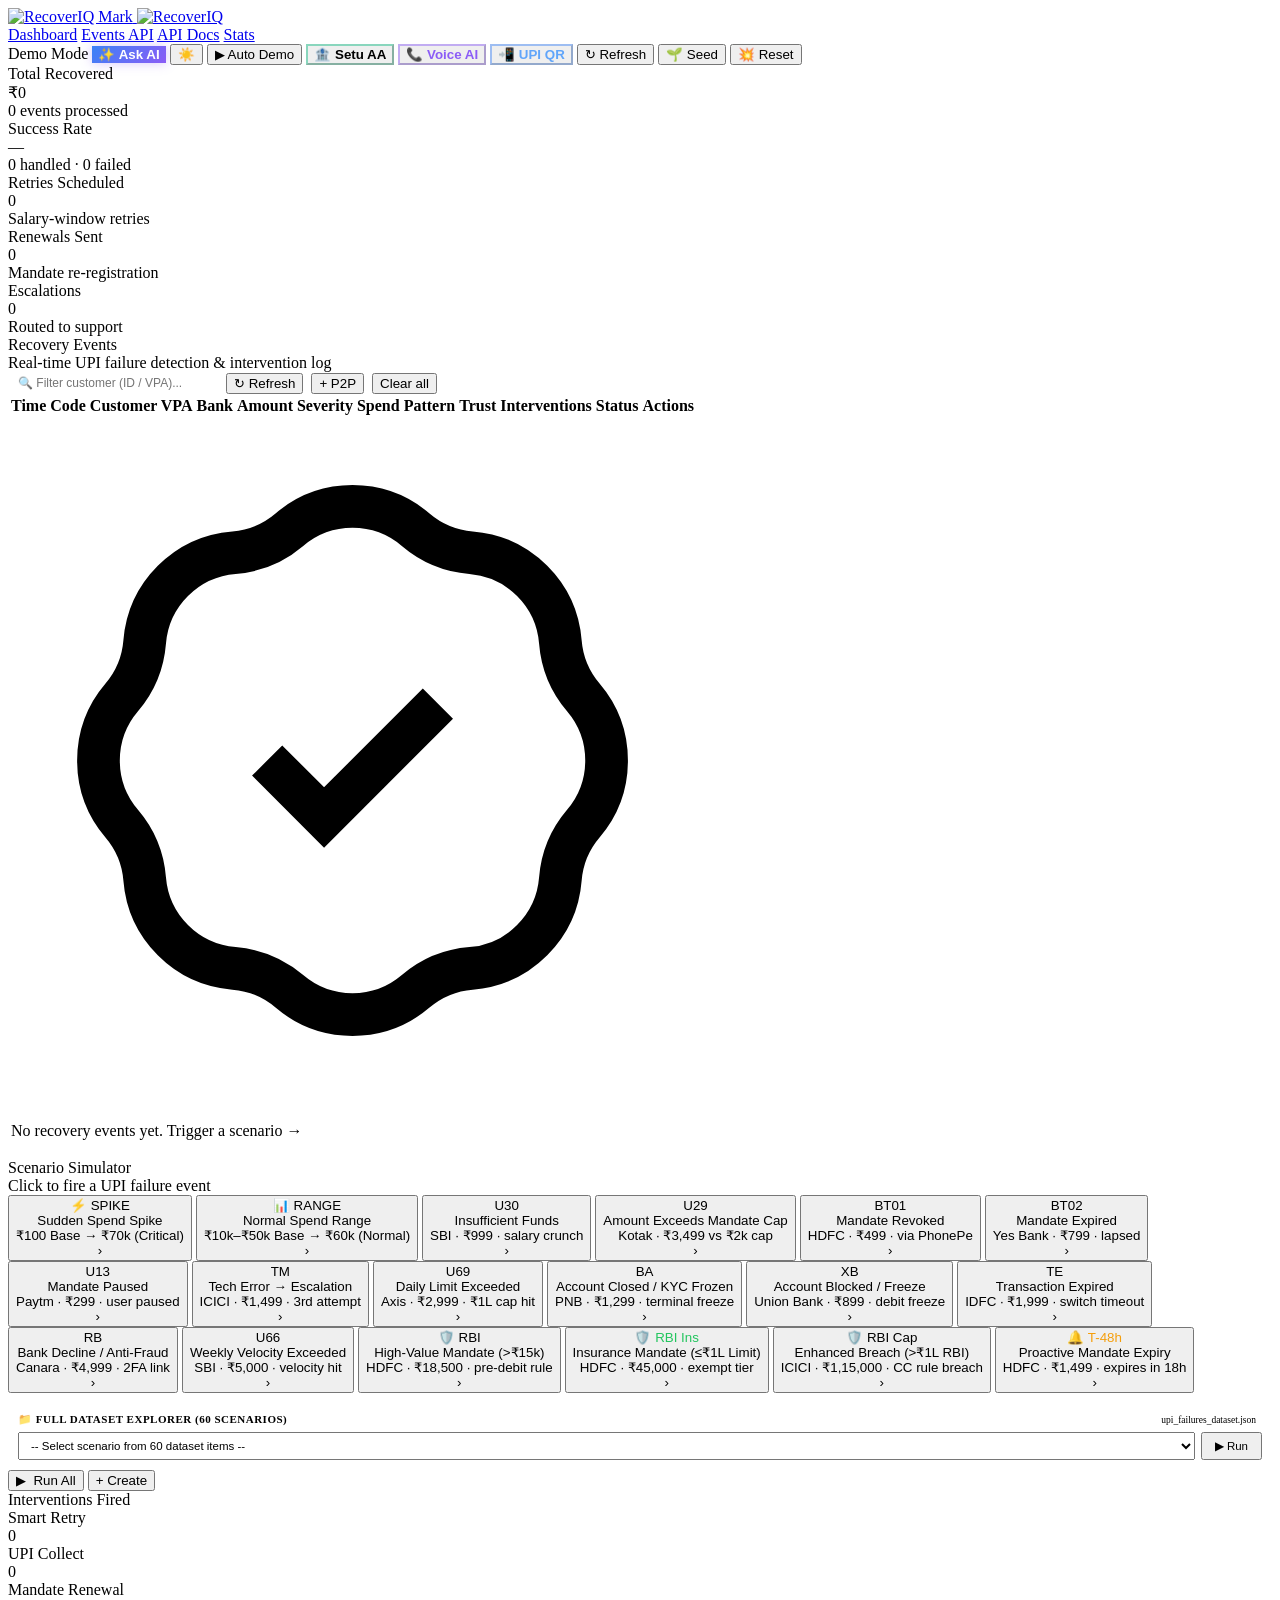
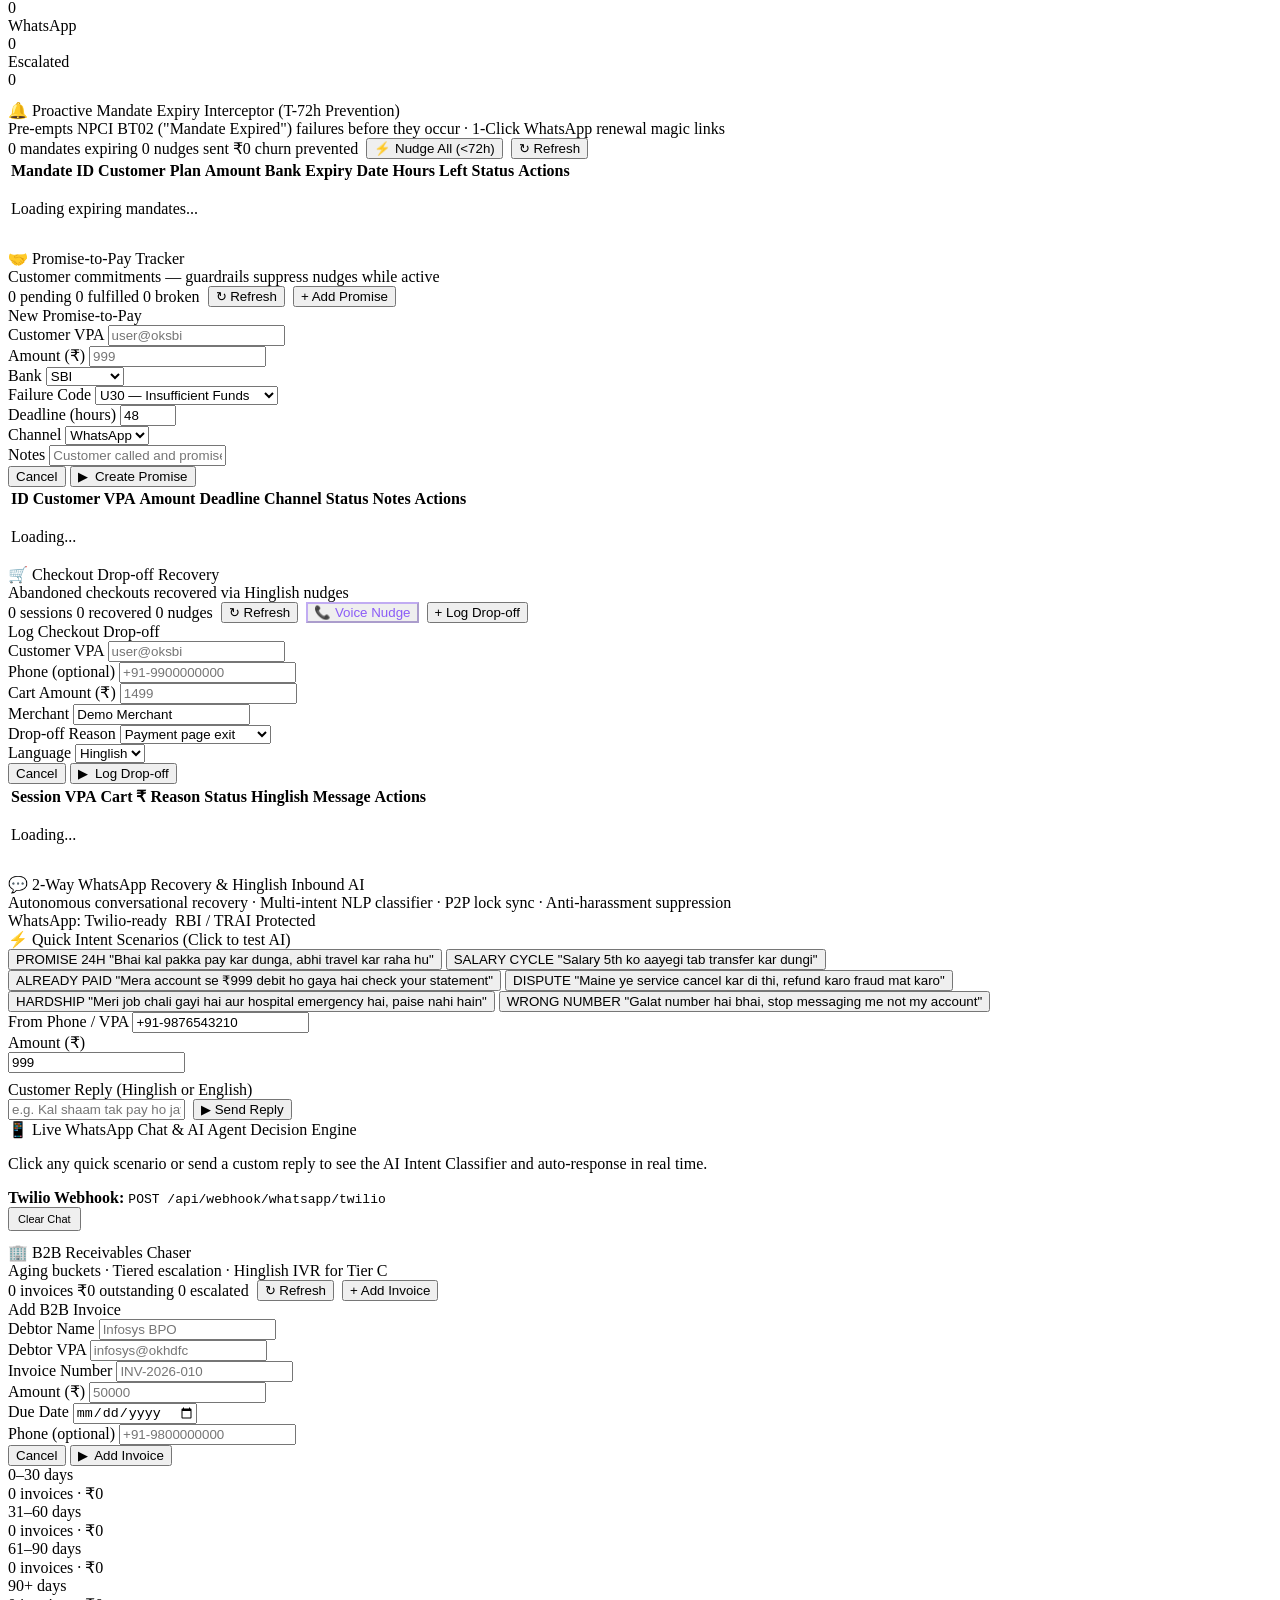
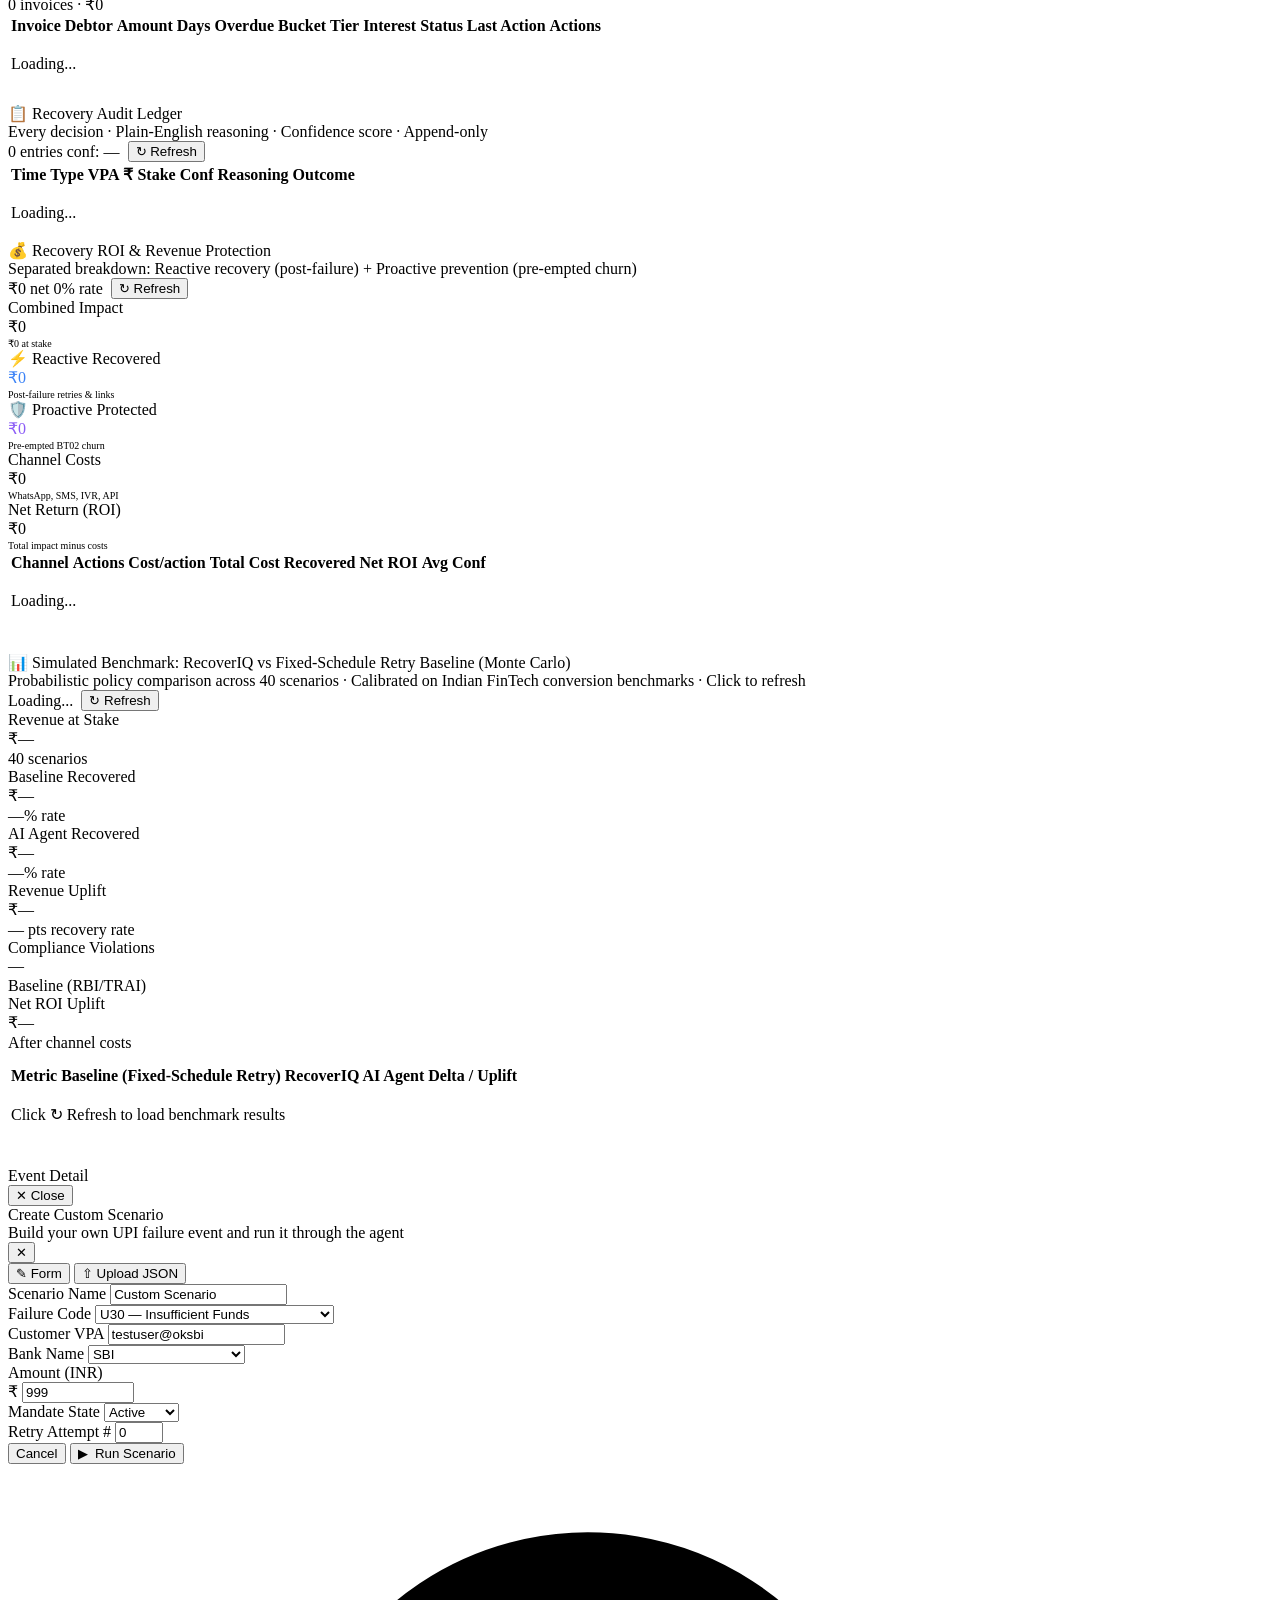
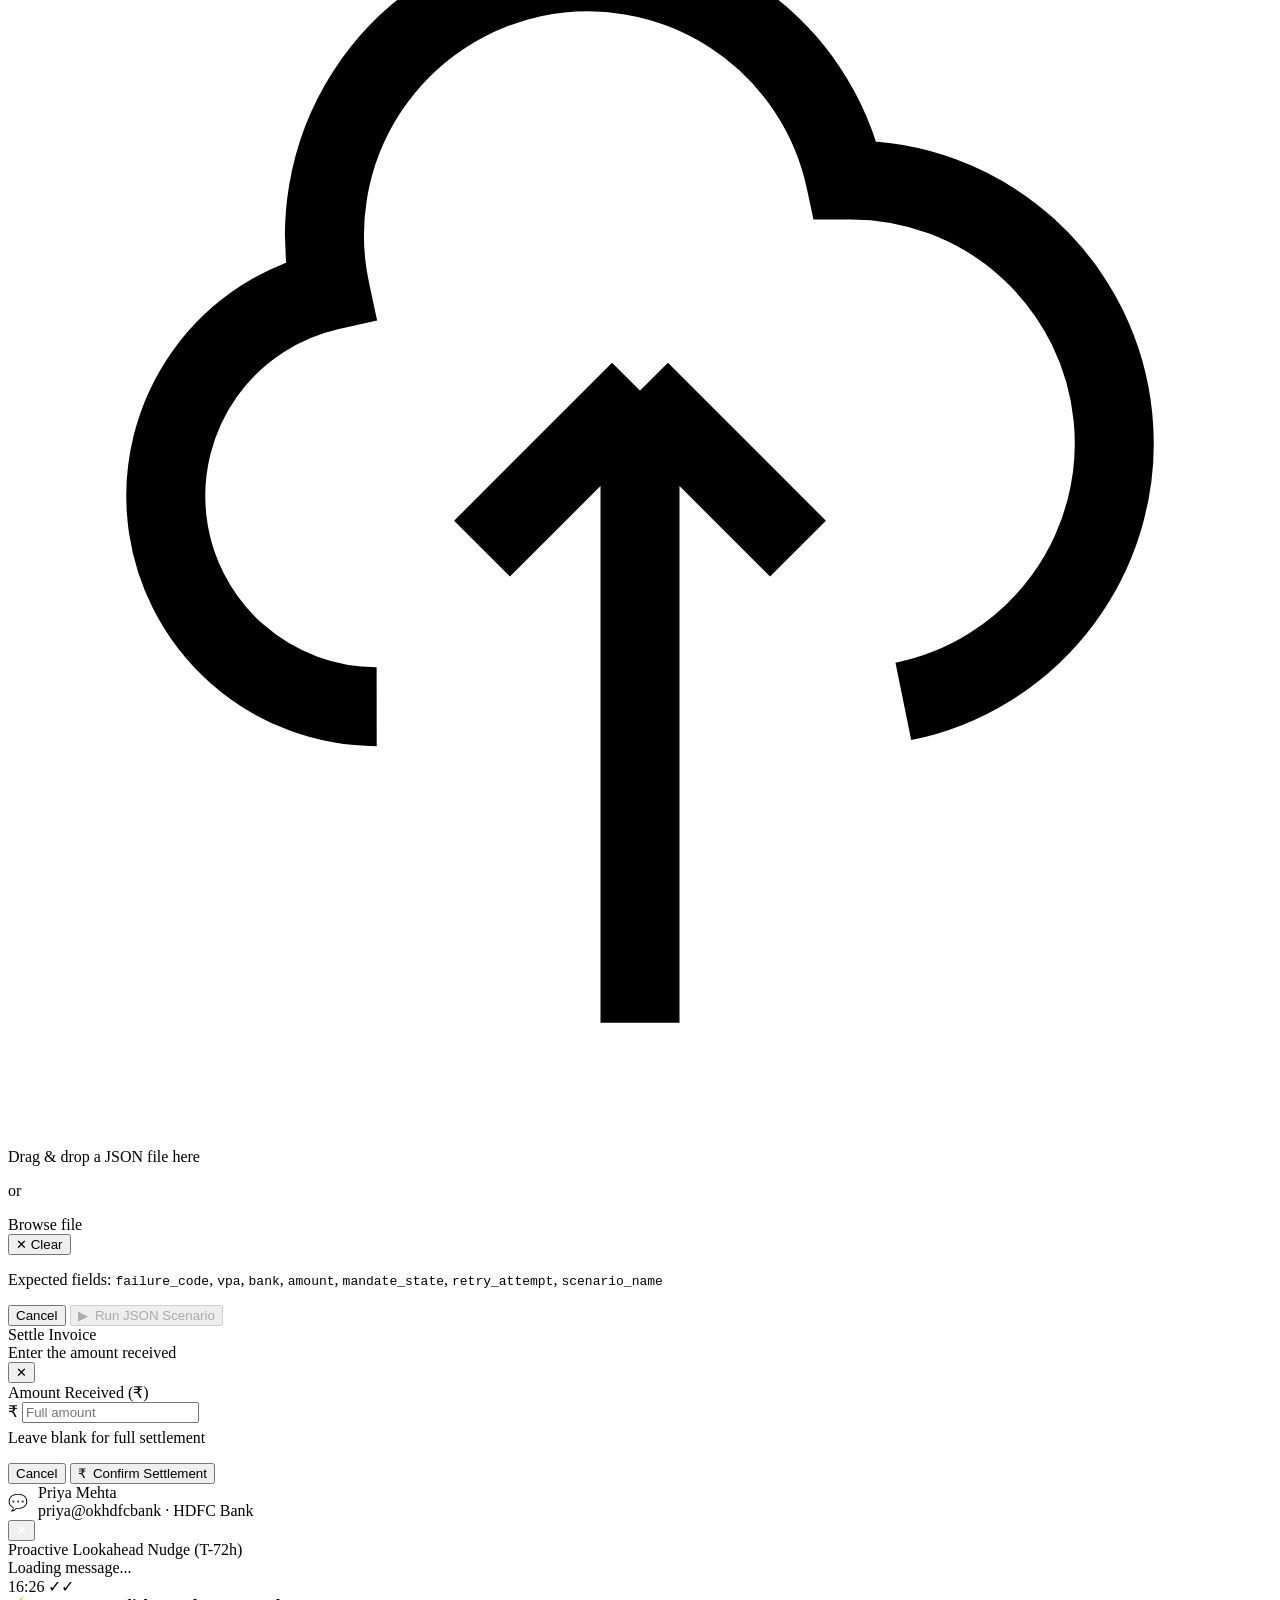
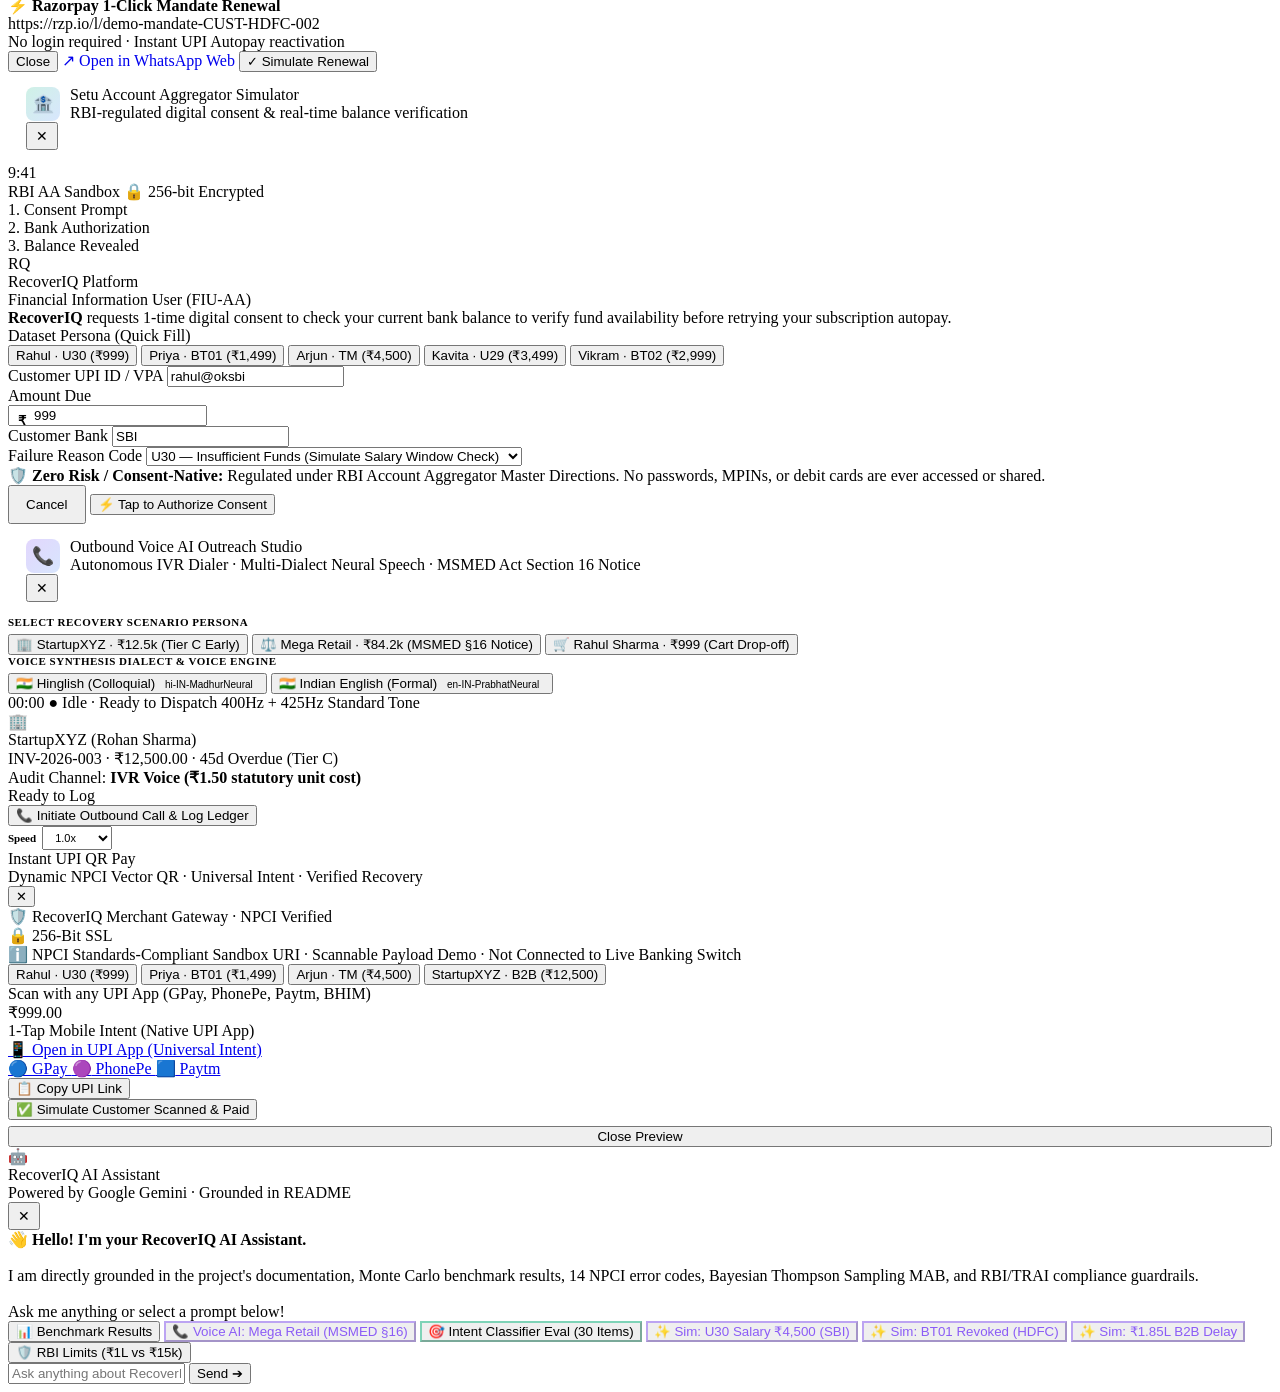
==== dashboard/index.html @ ae749e9c "fix(ui): polish navbar spacing, eliminate left-side gap, and balance scenario simulator layout" ====
<!DOCTYPE html>
<html lang="en" data-theme="dark">
<head>
  <meta charset="UTF-8" />
  <meta name="viewport" content="width=device-width, initial-scale=1.0" />
  <title>RecoverIQ — AI Revenue Recovery & UPI Autopay Prevention</title>
  <meta name="description" content="Autonomous AI revenue recovery & proactive churn prevention agent for India's UPI Autopay & recurring commerce. Powered by Bayesian Thompson Sampling, 2-way Hinglish WhatsApp NLP & 10 deterministic RBI guardrails (+₹4.02L benchmark uplift)." />
  <script>
    (function() {
      var theme = localStorage.getItem('riq-theme') || 'dark';
      document.documentElement.setAttribute('data-theme', theme);
    })();
  </script>
  <link rel="icon" type="image/png" href="/static/logo_mark.png" />
  <link rel="preconnect" href="https://fonts.googleapis.com" />
  <link href="https://fonts.googleapis.com/css2?family=Inter:wght@400;500;600;700;800&display=swap" rel="stylesheet" />
  <link rel="stylesheet" href="/static/style.css?v=20260902-v3" />
</head>
<body>

<!-- ── Navigation ────────────────────────────────────────────────────────── -->
<nav class="nav">
  <a class="nav-logo" href="#">
    <img src="/static/logo_mark.png" class="nav-logo-mark-img" alt="RecoverIQ Mark" />
    <img src="/static/logo_wordmark.png" class="nav-logo-wordmark-img" alt="RecoverIQ" />
  </a>

  <div class="nav-links">
    <a href="#" class="nav-link active">Dashboard</a>
    <a href="/api/events" target="_blank" class="nav-link">Events API</a>
    <a href="/docs" target="_blank" class="nav-link">API Docs</a>
    <a href="/api/stats" target="_blank" class="nav-link">Stats</a>
  </div>

  <div class="nav-actions">
    <span class="nav-badge">Demo Mode</span>
    <button class="btn-nav btn-ai" id="project-chat-btn" onclick="toggleProjectChat()" title="Ask RecoverIQ AI (Powered by Gemini)" style="background:linear-gradient(135deg, #3b82f6, #8b5cf6);color:#fff;border:none;box-shadow:0 0 12px rgba(139,92,246,0.35);font-weight:600;">
      ✨ Ask AI
    </button>
    <button class="btn-theme" id="theme-toggle" onclick="toggleTheme()" title="Toggle dark / light mode">
      <span id="theme-icon">☀️</span>
    </button>
    <button class="btn-ghost auto-demo-btn" id="auto-demo-btn" onclick="toggleAutoDemo()" title="Auto-fire scenarios for live demo">
      ▶ Auto Demo
    </button>
    <button class="btn-nav" id="setu-sim-nav-btn" onclick="openSetuAAModal()" title="Simulate RBI Account Aggregator (Setu) digital consent &amp; balance check" style="border-color:rgba(16,185,129,0.45);color:var(--green);font-weight:600;">
      🏦 Setu AA
    </button>
    <button class="btn-nav" id="voice-sim-nav-btn" onclick="openVoiceModal()" title="Outbound Voice AI Outreach Studio (MSMED Act Section 16 &amp; Hinglish IVR)" style="border-color:rgba(139,92,246,0.45);color:#8b5cf6;font-weight:600;">
      📞 Voice AI
    </button>
    <button class="btn-nav" id="upi-qr-nav-btn" onclick="openUPIQRModal()" title="Dynamic UPI QR Code &amp; Intent Deep Links" style="border-color:rgba(59,130,246,0.45);color:#60a5fa;font-weight:600;">
      📲 UPI QR
    </button>
    <button class="btn-nav" id="global-refresh-btn" onclick="refreshAllDashboard(this)" title="Refresh all dashboard panels, live ledger, and metrics">
      ↻ Refresh
    </button>
    <button class="btn-nav btn-seed" id="seed-btn" onclick="seedDemo()" title="Seed demo state across all modules">🌱 Seed</button>
    <button class="btn-nav btn-danger" id="hard-reset-btn" onclick="hardReset()" title="Reset all state">💥 Reset</button>
  </div>
</nav>

<!-- ── Page ───────────────────────────────────────────────────────────────── -->
<div class="page">

  <!-- KPI Strip -->
  <div class="metrics">
    <div class="kpi">
      <div class="kpi-label">Total Recovered</div>
      <div class="kpi-value green" id="kpi-recovered">₹0</div>
      <div class="kpi-sub" id="kpi-events">0 events processed</div>
    </div>
    <div class="kpi">
      <div class="kpi-label">Success Rate</div>
      <div class="kpi-value" id="kpi-rate">—</div>
      <div class="kpi-sub" id="kpi-success-detail">0 handled · 0 failed</div>
    </div>
    <div class="kpi">
      <div class="kpi-label">Retries Scheduled</div>
      <div class="kpi-value blue" id="kpi-retries">0</div>
      <div class="kpi-sub">Salary-window retries</div>
    </div>
    <div class="kpi">
      <div class="kpi-label">Renewals Sent</div>
      <div class="kpi-value" id="kpi-renewals">0</div>
      <div class="kpi-sub">Mandate re-registration</div>
    </div>
    <div class="kpi">
      <div class="kpi-label">Escalations</div>
      <div class="kpi-value red" id="kpi-escalations">0</div>
      <div class="kpi-sub">Routed to support</div>
    </div>
  </div>

  <!-- Content -->
  <div class="content">

    <!-- Events table -->
    <div class="card">
      <div class="card-header">
        <div>
          <div class="card-title">Recovery Events</div>
          <div class="card-sub">Real-time UPI failure detection &amp; intervention log</div>
        </div>
        <div style="display:flex;gap:8px;align-items:center;flex-wrap:wrap">
          <input type="text" id="cust-filter-input" placeholder="🔍 Filter customer (ID / VPA)..." oninput="filterEventsByCustomer(this.value)" style="background:var(--bg);border:1px solid var(--border);border-radius:6px;padding:4px 10px;font-size:12px;color:var(--text);width:190px;" />
          <button class="btn-ghost" onclick="clearCustomerFilter()" id="cust-filter-clear" style="display:none;padding:4px 8px;font-size:11px">✕ Clear</button>
          <button class="btn-ghost" onclick="loadEvents(this)" title="Refresh recovery events stream">↻ Refresh</button>
          <button class="btn-ghost" onclick="openQuickP2P()" title="Manually create a Promise-to-Pay">+ P2P</button>
          <button class="btn-ghost" onclick="resetAll()">Clear all</button>
        </div>
      </div>
      <div class="table-scroll-wrap">
        <div class="table-scroll">
        <table class="tbl" id="events-tbl">
          <thead>
            <tr>
              <th>Time</th>
              <th>Code</th>
              <th>Customer VPA</th>
              <th>Bank</th>
              <th>Amount</th>
              <th>Severity</th>
              <th>Spend Pattern</th>
              <th>Trust</th>
              <th>Interventions</th>
              <th>Status</th>
              <th>Actions</th>
            </tr>
          </thead>
          <tbody id="events-tbody">
            <tr id="empty-row">
              <td colspan="11">
                <div class="empty-state">
                  <svg viewBox="0 0 24 24" fill="none" stroke="currentColor" stroke-width="1.5">
                    <path d="M9 12l2 2 4-4M7.835 4.697a3.42 3.42 0 001.946-.806 3.42 3.42 0 014.438 0 3.42 3.42 0 001.946.806 3.42 3.42 0 013.138 3.138 3.42 3.42 0 00.806 1.946 3.42 3.42 0 010 4.438 3.42 3.42 0 00-.806 1.946 3.42 3.42 0 01-3.138 3.138 3.42 3.42 0 00-1.946.806 3.42 3.42 0 01-4.438 0 3.42 3.42 0 00-1.946-.806 3.42 3.42 0 01-3.138-3.138 3.42 3.42 0 00-.806-1.946 3.42 3.42 0 010-4.438 3.42 3.42 0 00.806-1.946 3.42 3.42 0 013.138-3.138z"/>
                  </svg>
                  <p>No recovery events yet. Trigger a scenario →</p>
                </div>
              </td>
            </tr>
          </tbody>
        </table>
        </div><!-- /table-scroll -->
      </div><!-- /table-scroll-wrap -->
    </div>

    <!-- Right column -->
    <div class="right-col">

      <!-- Simulator -->
      <div class="card simulator-card">
        <div class="card-header">
          <div>
            <div class="card-title">Scenario Simulator</div>
            <div class="card-sub">Click to fire a UPI failure event</div>
          </div>
        </div>

        <div class="scenarios">

          <button class="sc-btn sc-spike" id="sc-spike" onclick="runScenario('spike_critical')">
            <div class="sc-code critical">⚡ SPIKE</div>
            <div class="sc-info">
              <div class="sc-name">Sudden Spend Spike</div>
              <div class="sc-meta">₹100 Base → ₹70k (Critical)</div>
            </div>
            <span class="sc-arrow">›</span>
          </button>

          <button class="sc-btn sc-normal" id="sc-normal" onclick="runScenario('normal_variation')">
            <div class="sc-code low">📊 RANGE</div>
            <div class="sc-info">
              <div class="sc-name">Normal Spend Range</div>
              <div class="sc-meta">₹10k–₹50k Base → ₹60k (Normal)</div>
            </div>
            <span class="sc-arrow">›</span>
          </button>

          <button class="sc-btn" id="sc-u30" onclick="runScenario('u30')">
            <div class="sc-code critical">U30</div>
            <div class="sc-info">
              <div class="sc-name">Insufficient Funds</div>
              <div class="sc-meta">SBI · ₹999 · salary crunch</div>
            </div>
            <span class="sc-arrow">›</span>
          </button>

          <button class="sc-btn" id="sc-u29" onclick="runScenario('u29')">
            <div class="sc-code high">U29</div>
            <div class="sc-info">
              <div class="sc-name">Amount Exceeds Mandate Cap</div>
              <div class="sc-meta">Kotak · ₹3,499 vs ₹2k cap</div>
            </div>
            <span class="sc-arrow">›</span>
          </button>

          <button class="sc-btn" id="sc-bt01" onclick="runScenario('bt01')">
            <div class="sc-code critical">BT01</div>
            <div class="sc-info">
              <div class="sc-name">Mandate Revoked</div>
              <div class="sc-meta">HDFC · ₹499 · via PhonePe</div>
            </div>
            <span class="sc-arrow">›</span>
          </button>

          <button class="sc-btn" id="sc-bt02" onclick="runScenario('bt02')">
            <div class="sc-code critical">BT02</div>
            <div class="sc-info">
              <div class="sc-name">Mandate Expired</div>
              <div class="sc-meta">Yes Bank · ₹799 · lapsed</div>
            </div>
            <span class="sc-arrow">›</span>
          </button>

          <button class="sc-btn" id="sc-u13" onclick="runScenario('u13')">
            <div class="sc-code medium">U13</div>
            <div class="sc-info">
              <div class="sc-name">Mandate Paused</div>
              <div class="sc-meta">Paytm · ₹299 · user paused</div>
            </div>
            <span class="sc-arrow">›</span>
          </button>

          <button class="sc-btn" id="sc-tm" onclick="runScenario('tm')">
            <div class="sc-code high">TM</div>
            <div class="sc-info">
              <div class="sc-name">Tech Error → Escalation</div>
              <div class="sc-meta">ICICI · ₹1,499 · 3rd attempt</div>
            </div>
            <span class="sc-arrow">›</span>
          </button>

          <button class="sc-btn" id="sc-u69" onclick="runScenario('u69')">
            <div class="sc-code medium">U69</div>
            <div class="sc-info">
              <div class="sc-name">Daily Limit Exceeded</div>
              <div class="sc-meta">Axis · ₹2,999 · ₹1L cap hit</div>
            </div>
            <span class="sc-arrow">›</span>
          </button>

          <button class="sc-btn" id="sc-ba" onclick="runScenario('ba')">
            <div class="sc-code critical">BA</div>
            <div class="sc-info">
              <div class="sc-name">Account Closed / KYC Frozen</div>
              <div class="sc-meta">PNB · ₹1,299 · terminal freeze</div>
            </div>
            <span class="sc-arrow">›</span>
          </button>

          <button class="sc-btn" id="sc-xb" onclick="runScenario('xb')">
            <div class="sc-code critical">XB</div>
            <div class="sc-info">
              <div class="sc-name">Account Blocked / Freeze</div>
              <div class="sc-meta">Union Bank · ₹899 · debit freeze</div>
            </div>
            <span class="sc-arrow">›</span>
          </button>

          <button class="sc-btn" id="sc-te" onclick="runScenario('te')">
            <div class="sc-code low">TE</div>
            <div class="sc-info">
              <div class="sc-name">Transaction Expired</div>
              <div class="sc-meta">IDFC · ₹1,999 · switch timeout</div>
            </div>
            <span class="sc-arrow">›</span>
          </button>

          <button class="sc-btn" id="sc-rb" onclick="runScenario('rb')">
            <div class="sc-code medium">RB</div>
            <div class="sc-info">
              <div class="sc-name">Bank Decline / Anti-Fraud</div>
              <div class="sc-meta">Canara · ₹4,999 · 2FA link</div>
            </div>
            <span class="sc-arrow">›</span>
          </button>

          <button class="sc-btn" id="sc-u66" onclick="runScenario('u66')">
            <div class="sc-code medium">U66</div>
            <div class="sc-info">
              <div class="sc-name">Weekly Velocity Exceeded</div>
              <div class="sc-meta">SBI · ₹5,000 · velocity hit</div>
            </div>
            <span class="sc-arrow">›</span>
          </button>

          <button class="sc-btn" id="sc-rbi" onclick="runScenario('rbi_threshold')">
            <div class="sc-code high">🛡️ RBI</div>
            <div class="sc-info">
              <div class="sc-name">High-Value Mandate (&gt;₹15k)</div>
              <div class="sc-meta">HDFC · ₹18,500 · pre-debit rule</div>
            </div>
            <span class="sc-arrow">›</span>
          </button>

          <button class="sc-btn" id="sc-rbi-ins" onclick="runScenario('rbi_enhanced_insurance')">
            <div class="sc-code" style="color: #22c55e; border-color: rgba(34, 197, 94, 0.3);">🛡️ RBI Ins</div>
            <div class="sc-info">
              <div class="sc-name">Insurance Mandate (≤₹1L Limit)</div>
              <div class="sc-meta">HDFC · ₹45,000 · exempt tier</div>
            </div>
            <span class="sc-arrow">›</span>
          </button>

          <button class="sc-btn" id="sc-rbi-breach" onclick="runScenario('rbi_enhanced_breach')">
            <div class="sc-code high">🛡️ RBI Cap</div>
            <div class="sc-info">
              <div class="sc-name">Enhanced Breach (&gt;₹1L RBI)</div>
              <div class="sc-meta">ICICI · ₹1,15,000 · CC rule breach</div>
            </div>
            <span class="sc-arrow">›</span>
          </button>

          <button class="sc-btn" id="sc-mandate-expiry" onclick="runScenario('proactive_mandate_expiry')">
            <div class="sc-code" style="color: #f59e0b; border-color: rgba(245, 158, 11, 0.3);">🔔 T-48h</div>
            <div class="sc-info">
              <div class="sc-name">Proactive Mandate Expiry</div>
              <div class="sc-meta">HDFC · ₹1,499 · expires in 18h</div>
            </div>
            <span class="sc-arrow">›</span>
          </button>

        </div>
        
        <div class="dataset-explorer-box" style="margin-top:10px;padding:10px;background:rgba(255,255,255,0.03);border:1px solid var(--border);border-radius:8px;">
          <div style="display:flex;align-items:center;justify-content:space-between;margin-bottom:6px;">
            <span style="font-size:11px;font-weight:700;color:var(--text-2);text-transform:uppercase;letter-spacing:0.5px;">📁 Full Dataset Explorer (60 Scenarios)</span>
            <span class="stat-chip chip-blue" style="font-size:9.5px;padding:1px 6px;">upi_failures_dataset.json</span>
          </div>
          <div style="display:flex;gap:6px;">
            <select id="dataset-scenario-select" class="form-input" style="font-size:11.5px;padding:5px 8px;flex:1;text-overflow:ellipsis;">
              <option value="">-- Select scenario from 60 dataset items --</option>
            </select>
            <button class="btn-submit" id="btn-run-dataset-sc" onclick="runSelectedDatasetScenario()" style="padding:5px 12px;font-size:11.5px;white-space:nowrap;">
              ▶ Run
            </button>
          </div>
        </div>

        <div class="sim-footer">
          <button class="run-all-btn" id="run-all-btn" onclick="runAll()">
            &#9654;&nbsp; Run All
          </button>
          <button class="create-sc-btn" onclick="openCreateModal()" title="Create custom scenario">
            + Create
          </button>
        </div>
      </div>

      <!-- Intervention breakdown -->
      <div class="card breakdown-card">
        <div class="card-header">
          <div class="card-title">Interventions Fired</div>
        </div>
        <div class="bd-list">
          <div class="bd-row">
            <span class="bd-label">Smart Retry</span>
            <div class="bd-track"><div class="bd-fill blue" id="bd-retry" style="width:0%"></div></div>
            <span class="bd-count" id="cnt-retry">0</span>
          </div>
          <div class="bd-row">
            <span class="bd-label">UPI Collect</span>
            <div class="bd-track"><div class="bd-fill teal" id="bd-collect" style="width:0%"></div></div>
            <span class="bd-count" id="cnt-collect">0</span>
          </div>
          <div class="bd-row">
            <span class="bd-label">Mandate Renewal</span>
            <div class="bd-track"><div class="bd-fill amber" id="bd-renewal" style="width:0%"></div></div>
            <span class="bd-count" id="cnt-renewal">0</span>
          </div>
          <div class="bd-row">
            <span class="bd-label">WhatsApp</span>
            <div class="bd-track"><div class="bd-fill green" id="bd-whatsapp" style="width:0%"></div></div>
            <span class="bd-count" id="cnt-whatsapp">0</span>
          </div>
          <div class="bd-row">
            <span class="bd-label">Escalated</span>
            <div class="bd-track"><div class="bd-fill red" id="bd-escalation" style="width:0%"></div></div>
            <span class="bd-count" id="cnt-escalation">0</span>
          </div>
        </div>
      </div>

    </div><!-- /right-col -->
  </div><!-- /content -->

  <!-- ── Proactive Mandate Expiry Interceptor Panel (Full Width) ────────────── -->
  <div class="content content-full" style="margin-top:12px;">
    <div class="card" id="mandate-expiry-card">
      <div class="card-header">
        <div>
          <div class="card-title">🔔 Proactive Mandate Expiry Interceptor (T-72h Prevention)</div>
          <div class="card-sub">Pre-empts NPCI BT02 ("Mandate Expired") failures before they occur · 1-Click WhatsApp renewal magic links</div>
        </div>
        <div style="display:flex;gap:8px;align-items:center;flex-wrap:wrap">
          <div class="module-stats" id="exp-stats-bar">
            <span class="stat-chip chip-amber" id="exp-at-risk">0 mandates expiring</span>
            <span class="stat-chip chip-blue"  id="exp-nudged">0 nudges sent</span>
            <span class="stat-chip chip-green" id="exp-protected">₹0 churn prevented</span>
          </div>
          <button class="btn-act btn-amber" id="exp-nudge-all-btn" onclick="nudgeAllExpiring(this)" title="Dispatch WhatsApp renewal links to all pending expiring mandates">⚡ Nudge All (&lt;72h)</button>
          <button class="btn-ghost" id="exp-refresh-btn" onclick="loadExpiringMandates(this)" title="Refresh expiring mandates">↻ Refresh</button>
        </div>
      </div>

      <div class="module-table-wrap">
        <table class="tbl" id="exp-tbl">
          <thead>
            <tr>
              <th>Mandate ID</th>
              <th>Customer</th>
              <th>Plan</th>
              <th>Amount</th>
              <th>Bank</th>
              <th>Expiry Date</th>
              <th>Hours Left</th>
              <th>Status</th>
              <th>Actions</th>
            </tr>
          </thead>
          <tbody id="exp-tbody">
            <tr><td colspan="9"><div class="empty-state"><p>Loading expiring mandates...</p></div></td></tr>
          </tbody>
        </table>
      </div>
    </div>
  </div><!-- /content-full (Expiring Mandates) -->

  <!-- ── Second row: Promise-to-Pay + Checkout Drop-off ────────────────────── -->
  <div class="content content-2col" style="margin-top:12px;">

    <!-- Promise-to-Pay Tracker -->
    <div class="card">
      <div class="card-header">
        <div>
          <div class="card-title">🤝 Promise-to-Pay Tracker</div>
          <div class="card-sub">Customer commitments — guardrails suppress nudges while active</div>
        </div>
        <div style="display:flex;gap:8px;align-items:center">
          <div class="module-stats" id="p2p-stats-bar">
            <span class="stat-chip chip-blue"  id="p2p-pending">0 pending</span>
            <span class="stat-chip chip-green" id="p2p-fulfilled">0 fulfilled</span>
            <span class="stat-chip chip-red"   id="p2p-broken">0 broken</span>
          </div>
          <button class="btn-ghost" onclick="loadP2P(this)" title="Refresh promises">↻ Refresh</button>
          <button class="btn-ghost" onclick="openP2PForm()" title="Log a new promise">+ Add Promise</button>
        </div>
      </div>

      <!-- Inline P2P Create Form -->
      <div class="inline-form hidden" id="p2p-form">
        <div class="inline-form-title">New Promise-to-Pay</div>
        <div class="inline-form-grid">
          <div class="form-field">
            <label class="form-label" for="p2p-vpa">Customer VPA</label>
            <input class="form-input" id="p2p-vpa" type="text" placeholder="user@oksbi" />
          </div>
          <div class="form-field">
            <label class="form-label" for="p2p-amount">Amount (₹)</label>
            <input class="form-input" id="p2p-amount" type="number" min="1" placeholder="999" />
          </div>
          <div class="form-field">
            <label class="form-label" for="p2p-bank">Bank</label>
            <select class="form-input" id="p2p-bank">
              <option>SBI</option><option>HDFC</option><option>ICICI</option>
              <option>Axis</option><option>Kotak</option><option>Yes Bank</option><option>Other</option>
            </select>
          </div>
          <div class="form-field">
            <label class="form-label" for="p2p-code">Failure Code</label>
            <select class="form-input" id="p2p-code">
              <option value="U30">U30 — Insufficient Funds</option>
              <option value="BT01">BT01 — Mandate Revoked</option>
              <option value="BT02">BT02 — Mandate Expired</option>
              <option value="U13">U13 — Mandate Paused</option>
              <option value="TM">TM — Tech Error</option>
              <option value="U69">U69 — Daily Limit</option>
            </select>
          </div>
          <div class="form-field">
            <label class="form-label" for="p2p-hours">Deadline (hours)</label>
            <input class="form-input" id="p2p-hours" type="number" min="1" max="168" value="48" />
          </div>
          <div class="form-field">
            <label class="form-label" for="p2p-channel">Channel</label>
            <select class="form-input" id="p2p-channel">
              <option value="whatsapp">WhatsApp</option>
              <option value="sms">SMS</option>
              <option value="ivr">IVR</option>
              <option value="email">Email</option>
            </select>
          </div>
          <div class="form-field form-field-wide">
            <label class="form-label" for="p2p-notes">Notes</label>
            <input class="form-input" id="p2p-notes" type="text" placeholder="Customer called and promised by 5 PM" />
          </div>
        </div>
        <div class="inline-form-footer">
          <button class="btn-ghost" onclick="closeP2PForm()">Cancel</button>
          <button class="btn-submit" id="p2p-submit" onclick="submitP2PForm()">&#9654;&nbsp; Create Promise</button>
        </div>
      </div>

      <div class="module-table-wrap">
        <table class="tbl" id="p2p-tbl">
          <thead>
            <tr>
              <th>ID</th><th>Customer VPA</th><th>Amount</th><th>Deadline</th><th>Channel</th><th>Status</th><th>Notes</th><th>Actions</th>
            </tr>
          </thead>
          <tbody id="p2p-tbody">
            <tr><td colspan="8"><div class="empty-state"><p>Loading...</p></div></td></tr>
          </tbody>
        </table>
      </div>
    </div>

    <!-- Checkout Drop-off Recovery -->
    <div class="card">
      <div class="card-header">
        <div>
          <div class="card-title">🛒 Checkout Drop-off Recovery</div>
          <div class="card-sub">Abandoned checkouts recovered via Hinglish nudges</div>
        </div>
        <div style="display:flex;gap:8px;align-items:center">
          <div class="module-stats" id="checkout-stats-bar">
            <span class="stat-chip chip-blue"  id="chk-total">0 sessions</span>
            <span class="stat-chip chip-green" id="chk-recovered">0 recovered</span>
            <span class="stat-chip chip-amber" id="chk-nudges">0 nudges</span>
          </div>
          <button class="btn-ghost" onclick="loadCheckout(this)" title="Refresh checkout sessions">↻ Refresh</button>
          <button class="btn-ghost" onclick="openVoiceModal('cart_rahul')" title="Simulate Outbound Voice AI Cart Drop-off Outreach" style="border-color:rgba(139,92,246,0.45);color:#8b5cf6;">📞 Voice Nudge</button>
          <button class="btn-ghost" onclick="openCheckoutForm()" title="Log a drop-off session">+ Log Drop-off</button>
        </div>
      </div>

      <!-- Inline Checkout Drop-off Form -->
      <div class="inline-form hidden" id="chk-form">
        <div class="inline-form-title">Log Checkout Drop-off</div>
        <div class="inline-form-grid">
          <div class="form-field">
            <label class="form-label" for="chk-vpa">Customer VPA</label>
            <input class="form-input" id="chk-vpa" type="text" placeholder="user@oksbi" />
          </div>
          <div class="form-field">
            <label class="form-label" for="chk-phone">Phone (optional)</label>
            <input class="form-input" id="chk-phone" type="text" placeholder="+91-9900000000" />
          </div>
          <div class="form-field">
            <label class="form-label" for="chk-amount">Cart Amount (₹)</label>
            <input class="form-input" id="chk-amount" type="number" min="1" placeholder="1499" />
          </div>
          <div class="form-field">
            <label class="form-label" for="chk-merchant">Merchant</label>
            <input class="form-input" id="chk-merchant" type="text" placeholder="FashionHub" value="Demo Merchant" />
          </div>
          <div class="form-field">
            <label class="form-label" for="chk-reason">Drop-off Reason</label>
            <select class="form-input" id="chk-reason">
              <option value="payment_page_exit">Payment page exit</option>
              <option value="otp_timeout">OTP timeout</option>
              <option value="bank_error_exit">Bank error exit</option>
              <option value="upi_intent_abandoned">UPI intent abandoned</option>
              <option value="address_form_exit">Address form exit</option>
              <option value="session_expired">Session expired</option>
              <option value="unknown">Unknown</option>
            </select>
          </div>
          <div class="form-field">
            <label class="form-label" for="chk-lang">Language</label>
            <select class="form-input" id="chk-lang">
              <option value="hinglish">Hinglish</option>
              <option value="english">English</option>
            </select>
          </div>
        </div>
        <div class="inline-form-footer">
          <button class="btn-ghost" onclick="closeCheckoutForm()">Cancel</button>
          <button class="btn-submit" id="chk-submit" onclick="submitCheckoutForm()">&#9654;&nbsp; Log Drop-off</button>
        </div>
      </div>

      <div class="module-table-wrap">
        <table class="tbl" id="chk-tbl">
          <thead>
            <tr>
              <th>Session</th><th>VPA</th><th>Cart ₹</th><th>Reason</th><th>Status</th><th>Hinglish Message</th><th>Actions</th>
            </tr>
          </thead>
          <tbody id="chk-tbody">
            <tr><td colspan="7"><div class="empty-state"><p>Loading...</p></div></td></tr>
          </tbody>
        </table>
      </div>
    </div>

  </div><!-- /content-2col -->

  <!-- ── 2-Way Conversational WhatsApp & Inbound Recovery (full width) ─────── -->
  <div class="content content-full" style="margin-top:12px;">
    <div class="card" id="whatsapp-simulator-card">
      <div class="card-header">
        <div>
          <div class="card-title">💬 2-Way WhatsApp Recovery &amp; Hinglish Inbound AI</div>
          <div class="card-sub">Autonomous conversational recovery · Multi-intent NLP classifier · P2P lock sync · Anti-harassment suppression</div>
        </div>
        <div style="display:flex;gap:8px;align-items:center">
          <span class="stat-chip chip-green" id="wa-channel-chip">WhatsApp: Twilio-ready</span>
          <span class="stat-chip chip-blue" id="wa-guardrail-chip">RBI / TRAI Protected</span>
        </div>
      </div>

      <div class="wa-sim-container">
        <!-- Left Column: Quick scenario triggers & Form -->
        <div class="wa-sim-left">
          <div class="wa-section-title">⚡ Quick Intent Scenarios (Click to test AI)</div>
          <div class="wa-chips-grid">
            <button type="button" class="wa-chip" onclick="simulateInboundPreset('promise_24h')">
              <span class="wa-chip-tag tag-promise">PROMISE 24H</span>
              <span class="wa-chip-txt">"Bhai kal pakka pay kar dunga, abhi travel kar raha hu"</span>
            </button>
            <button type="button" class="wa-chip" onclick="simulateInboundPreset('promise_salary')">
              <span class="wa-chip-tag tag-promise">SALARY CYCLE</span>
              <span class="wa-chip-txt">"Salary 5th ko aayegi tab transfer kar dungi"</span>
            </button>
            <button type="button" class="wa-chip" onclick="simulateInboundPreset('already_paid')">
              <span class="wa-chip-tag tag-paid">ALREADY PAID</span>
              <span class="wa-chip-txt">"Mera account se ₹999 debit ho gaya hai check your statement"</span>
            </button>
            <button type="button" class="wa-chip" onclick="simulateInboundPreset('dispute')">
              <span class="wa-chip-tag tag-dispute">DISPUTE</span>
              <span class="wa-chip-txt">"Maine ye service cancel kar di thi, refund karo fraud mat karo"</span>
            </button>
            <button type="button" class="wa-chip" onclick="simulateInboundPreset('hardship')">
              <span class="wa-chip-tag tag-hardship">HARDSHIP</span>
              <span class="wa-chip-txt">"Meri job chali gayi hai aur hospital emergency hai, paise nahi hain"</span>
            </button>
            <button type="button" class="wa-chip" onclick="simulateInboundPreset('wrong_number')">
              <span class="wa-chip-tag tag-wrong">WRONG NUMBER</span>
              <span class="wa-chip-txt">"Galat number hai bhai, stop messaging me not my account"</span>
            </button>
          </div>

          <form id="wa-custom-form" class="wa-input-box" onsubmit="submitCustomInbound(event)">
            <div class="wa-input-row">
              <div class="form-field" style="flex:1">
                <label class="form-label" for="wa-input-phone">From Phone / VPA</label>
                <input class="form-input" id="wa-input-phone" type="text" value="+91-9876543210" placeholder="+91-9876543210" required />
              </div>
              <div class="form-field" style="width:130px">
                <label class="form-label" for="wa-input-amount">Amount (₹)</label>
                <input class="form-input" id="wa-input-amount" type="number" value="999" min="1" required />
              </div>
            </div>
            <div class="form-field" style="margin-top:8px">
              <label class="form-label" for="wa-input-msg">Customer Reply (Hinglish or English)</label>
              <div style="display:flex;gap:8px">
                <input class="form-input" id="wa-input-msg" type="text" placeholder="e.g. Kal shaam tak pay ho jayega" required />
                <button type="submit" class="btn-submit" id="wa-send-btn" style="white-space:nowrap">&#9654; Send Reply</button>
              </div>
            </div>
          </form>
        </div>

        <!-- Right Column: Live Chat Stream & AI Decision Visualizer -->
        <div class="wa-sim-right">
          <div class="wa-section-title">📱 Live WhatsApp Chat &amp; AI Agent Decision Engine</div>
          <div class="wa-chat-window" id="wa-chat-window">
            <div class="wa-chat-empty" id="wa-chat-empty">
              <p>Click any quick scenario or send a custom reply to see the AI Intent Classifier and auto-response in real time.</p>
            </div>
          </div>
          <div class="wa-sim-footer">
            <div class="wa-webhook-note">
              <span class="wa-pulse-dot"></span>
              <strong>Twilio Webhook:</strong> <code>POST /api/webhook/whatsapp/twilio</code>
            </div>
            <button class="btn-ghost" style="padding:4px 8px;font-size:11px" onclick="clearWhatsAppChat()">Clear Chat</button>
          </div>
        </div>
      </div>
    </div>
  </div><!-- /content-full (WhatsApp) -->

  <!-- ── Third row: B2B Receivables Chaser (full width) ───────────────────── -->
  <div class="content content-full" style="margin-top:12px;">
    <div class="card">
      <div class="card-header">
        <div>
          <div class="card-title">🏢 B2B Receivables Chaser</div>
          <div class="card-sub">Aging buckets · Tiered escalation · Hinglish IVR for Tier C</div>
        </div>
        <div style="display:flex;gap:8px;align-items:center">
          <div class="module-stats" id="b2b-stats-bar">
            <span class="stat-chip chip-blue"  id="b2b-total">0 invoices</span>
            <span class="stat-chip chip-red"   id="b2b-outstanding">₹0 outstanding</span>
            <span class="stat-chip chip-amber" id="b2b-escalated">0 escalated</span>
          </div>
          <button class="btn-ghost" onclick="loadB2B(this)" title="Refresh invoices">↻ Refresh</button>
          <button class="btn-ghost" onclick="openB2BForm()" title="Add an invoice">+ Add Invoice</button>
        </div>
      </div>

      <!-- Inline B2B Add Invoice Form -->
      <div class="inline-form hidden" id="b2b-form">
        <div class="inline-form-title">Add B2B Invoice</div>
        <div class="inline-form-grid">
          <div class="form-field">
            <label class="form-label" for="b2b-debtor">Debtor Name</label>
            <input class="form-input" id="b2b-debtor" type="text" placeholder="Infosys BPO" />
          </div>
          <div class="form-field">
            <label class="form-label" for="b2b-vpa">Debtor VPA</label>
            <input class="form-input" id="b2b-vpa" type="text" placeholder="infosys@okhdfc" />
          </div>
          <div class="form-field">
            <label class="form-label" for="b2b-inv">Invoice Number</label>
            <input class="form-input" id="b2b-inv" type="text" placeholder="INV-2026-010" />
          </div>
          <div class="form-field">
            <label class="form-label" for="b2b-inv-amount">Amount (₹)</label>
            <input class="form-input" id="b2b-inv-amount" type="number" min="1" placeholder="50000" />
          </div>
          <div class="form-field">
            <label class="form-label" for="b2b-due">Due Date</label>
            <input class="form-input" id="b2b-due" type="date" />
          </div>
          <div class="form-field">
            <label class="form-label" for="b2b-phone">Phone (optional)</label>
            <input class="form-input" id="b2b-phone" type="text" placeholder="+91-9800000000" />
          </div>
        </div>
        <div class="inline-form-footer">
          <button class="btn-ghost" onclick="closeB2BForm()">Cancel</button>
          <button class="btn-submit" id="b2b-submit" onclick="submitB2BForm()">&#9654;&nbsp; Add Invoice</button>
        </div>
      </div>

      <!-- Aging bucket bars -->
      <div class="aging-buckets" id="aging-buckets">
        <div class="aging-bucket" id="bucket-0-30">
          <div class="aging-label"><span class="aging-dot dot-green"></span>0–30 days</div>
          <div class="aging-bar-wrap"><div class="aging-bar bar-green" id="aging-bar-0-30" style="width:0%"></div></div>
          <div class="aging-meta" id="aging-meta-0-30">0 invoices · ₹0</div>
        </div>
        <div class="aging-bucket" id="bucket-31-60">
          <div class="aging-label"><span class="aging-dot dot-amber"></span>31–60 days</div>
          <div class="aging-bar-wrap"><div class="aging-bar bar-amber" id="aging-bar-31-60" style="width:0%"></div></div>
          <div class="aging-meta" id="aging-meta-31-60">0 invoices · ₹0</div>
        </div>
        <div class="aging-bucket" id="bucket-61-90">
          <div class="aging-label"><span class="aging-dot dot-orange"></span>61–90 days</div>
          <div class="aging-bar-wrap"><div class="aging-bar bar-orange" id="aging-bar-61-90" style="width:0%"></div></div>
          <div class="aging-meta" id="aging-meta-61-90">0 invoices · ₹0</div>
        </div>
        <div class="aging-bucket" id="bucket-90plus">
          <div class="aging-label"><span class="aging-dot dot-red"></span>90+ days</div>
          <div class="aging-bar-wrap"><div class="aging-bar bar-red" id="aging-bar-90plus" style="width:0%"></div></div>
          <div class="aging-meta" id="aging-meta-90plus">0 invoices · ₹0</div>
        </div>
      </div>

      <div class="module-table-wrap">
        <table class="tbl" id="b2b-tbl">
          <thead>
            <tr>
              <th>Invoice</th><th>Debtor</th><th>Amount</th><th>Days Overdue</th><th>Bucket</th><th>Tier</th><th>Interest</th><th>Status</th><th>Last Action</th><th>Actions</th>
            </tr>
          </thead>
          <tbody id="b2b-tbody">
            <tr><td colspan="10"><div class="empty-state"><p>Loading...</p></div></td></tr>
          </tbody>
        </table>
      </div>
    </div>
  </div><!-- /content-full -->

  <!-- ── Row 4: Recovery Ledger + ROI (side-by-side) ──────────────────────── -->
  <div class="content content-2col" style="margin-top:12px; margin-bottom:24px;">

    <!-- Recovery Ledger (Audit Trail) -->
    <div class="card">
      <div class="card-header">
        <div>
          <div class="card-title">📋 Recovery Audit Ledger</div>
          <div class="card-sub">Every decision · Plain-English reasoning · Confidence score · Append-only</div>
        </div>
        <div style="display:flex;gap:8px;align-items:center">
          <div class="module-stats" id="ledger-stats-bar">
            <span class="stat-chip chip-blue"  id="ldg-entries">0 entries</span>
            <span class="stat-chip chip-green" id="ldg-avg-conf">conf: —</span>
          </div>
          <button class="btn-ghost" onclick="loadLedger(this)" title="Refresh audit ledger">↻ Refresh</button>
        </div>
      </div>
      <div class="module-table-wrap">
        <table class="tbl" id="ledger-tbl">
          <thead>
            <tr>
              <th>Time</th><th>Type</th><th>VPA</th><th>₹ Stake</th><th>Conf</th><th>Reasoning</th><th>Outcome</th>
            </tr>
          </thead>
          <tbody id="ledger-tbody">
            <tr><td colspan="7"><div class="empty-state"><p>Loading...</p></div></td></tr>
          </tbody>
        </table>
      </div>
    </div>

    <!-- Recovery ROI -->
    <div class="card">
      <div class="card-header">
        <div>
          <div class="card-title">💰 Recovery ROI &amp; Revenue Protection</div>
          <div class="card-sub">Separated breakdown: Reactive recovery (post-failure) + Proactive prevention (pre-empted churn)</div>
        </div>
        <div style="display:flex;gap:8px;align-items:center">
          <div class="module-stats" id="roi-stats-bar">
            <span class="stat-chip chip-green" id="roi-net">₹0 net</span>
            <span class="stat-chip chip-blue"  id="roi-rate">0% rate</span>
          </div>
          <button class="btn-ghost" onclick="loadROI(this)" title="Refresh ROI stats">↻ Refresh</button>
        </div>
      </div>

      <!-- Overall ROI banner -->
      <div class="roi-banner" id="roi-banner">
        <div class="roi-item">
          <div class="roi-label">Combined Impact</div>
          <div class="roi-value green" id="roi-recovered">₹0</div>
          <div class="roi-sub-label muted" style="font-size:10px;margin-top:2px;" id="roi-stake">₹0 at stake</div>
        </div>
        <div class="roi-item">
          <div class="roi-label">⚡ Reactive Recovered</div>
          <div class="roi-value blue" id="roi-reactive" style="color:var(--blue, #3b82f6)">₹0</div>
          <div class="roi-sub-label muted" style="font-size:10px;margin-top:2px;">Post-failure retries &amp; links</div>
        </div>
        <div class="roi-item">
          <div class="roi-label">🛡️ Proactive Protected</div>
          <div class="roi-value purple" id="roi-proactive" style="color:var(--primary, #8b5cf6)">₹0</div>
          <div class="roi-sub-label muted" style="font-size:10px;margin-top:2px;">Pre-empted BT02 churn</div>
        </div>
        <div class="roi-item">
          <div class="roi-label">Channel Costs</div>
          <div class="roi-value red" id="roi-costs">₹0</div>
          <div class="roi-sub-label muted" style="font-size:10px;margin-top:2px;">WhatsApp, SMS, IVR, API</div>
        </div>
        <div class="roi-item">
          <div class="roi-label">Net Return (ROI)</div>
          <div class="roi-value" id="roi-netval">₹0</div>
          <div class="roi-sub-label muted" style="font-size:10px;margin-top:2px;">Total impact minus costs</div>
        </div>
      </div>

      <!-- Per-channel breakdown -->
      <div class="module-table-wrap">
        <table class="tbl" id="roi-tbl">
          <thead>
            <tr>
              <th>Channel</th><th>Actions</th><th>Cost/action</th><th>Total Cost</th><th>Recovered</th><th>Net ROI</th><th>Avg Conf</th>
            </tr>
          </thead>
          <tbody id="roi-tbody">
            <tr><td colspan="7"><div class="empty-state"><p>Loading...</p></div></td></tr>
          </tbody>
        </table>
      </div>
    </div>

  </div><!-- /content-2col -->

  <!-- ── Benchmark Panel (full width) ─────────────────────────────────────── -->
  <div class="content content-full" style="margin-top:12px; margin-bottom:24px;">
    <div class="card" id="benchmark-card">
      <div class="card-header">
        <div>
          <div class="card-title">📊 Simulated Benchmark: RecoverIQ vs Fixed-Schedule Retry Baseline (Monte Carlo)</div>
          <div class="card-sub">Probabilistic policy comparison across 40 scenarios · Calibrated on Indian FinTech conversion benchmarks · Click to refresh</div>
        </div>
        <div style="display:flex;gap:8px;align-items:center">
          <span class="stat-chip chip-green" id="bm-uplift-chip">Loading...</span>
          <button class="btn-ghost" id="bm-refresh-btn" onclick="loadBenchmark(this)" title="Refresh Monte Carlo benchmark">↻ Refresh</button>
        </div>
      </div>

      <!-- Headline numbers -->
      <div class="roi-banner" id="bm-banner" style="margin-bottom:12px;">
        <div class="roi-item">
          <div class="roi-label">Revenue at Stake</div>
          <div class="roi-value muted" id="bm-stake">₹—</div>
          <div class="roi-label" style="margin-top:2px">40 scenarios</div>
        </div>
        <div class="roi-item">
          <div class="roi-label">Baseline Recovered</div>
          <div class="roi-value red" id="bm-base-rec">₹—</div>
          <div class="roi-label" style="margin-top:2px" id="bm-base-rate">—% rate</div>
        </div>
        <div class="roi-item">
          <div class="roi-label">AI Agent Recovered</div>
          <div class="roi-value green" id="bm-ai-rec">₹—</div>
          <div class="roi-label" style="margin-top:2px" id="bm-ai-rate">—% rate</div>
        </div>
        <div class="roi-item">
          <div class="roi-label">Revenue Uplift</div>
          <div class="roi-value" id="bm-delta" style="color:var(--accent)">₹—</div>
          <div class="roi-label" style="margin-top:2px" id="bm-rate-delta">— pts recovery rate</div>
        </div>
        <div class="roi-item">
          <div class="roi-label">Compliance Violations</div>
          <div class="roi-value red" id="bm-violations">—</div>
          <div class="roi-label" style="margin-top:2px">Baseline (RBI/TRAI)</div>
        </div>
        <div class="roi-item">
          <div class="roi-label">Net ROI Uplift</div>
          <div class="roi-value green" id="bm-roi-uplift">₹—</div>
          <div class="roi-label" style="margin-top:2px">After channel costs</div>
        </div>
      </div>

      <!-- Comparison table -->
      <div class="module-table-wrap">
        <table class="tbl" id="bm-tbl">
          <thead>
            <tr>
              <th>Metric</th>
              <th>Baseline (Fixed-Schedule Retry)</th>
              <th>RecoverIQ AI Agent</th>
              <th>Delta / Uplift</th>
            </tr>
          </thead>
          <tbody id="bm-tbody">
            <tr><td colspan="4"><div class="empty-state"><p>Click ↻ Refresh to load benchmark results</p></div></td></tr>
          </tbody>
        </table>
      </div>
    </div>
  </div><!-- /benchmark -->

</div><!-- /page -->

<!-- ── Drawer ─────────────────────────────────────────────────────────────── -->
<div class="overlay" id="overlay" onclick="closeDrawer()"></div>
<div class="drawer" id="drawer">
  <div class="drawer-head">
    <div>
      <div class="drawer-title" id="drawer-title">Event Detail</div>
      <div class="drawer-sub"  id="drawer-sub"></div>
    </div>
    <button class="btn-ghost" onclick="closeDrawer()">✕ Close</button>
  </div>
  <div class="drawer-body" id="drawer-body"></div>
</div>

<!-- ── Custom Scenario Modal ─────────────────────────────────────────────── -->
<div class="modal-backdrop" id="create-backdrop" onclick="closeCreateModal()"></div>
<div class="modal" id="create-modal" role="dialog" aria-modal="true" aria-labelledby="modal-heading">

  <div class="modal-head">
    <div>
      <div class="modal-title" id="modal-heading">Create Custom Scenario</div>
      <div class="modal-sub">Build your own UPI failure event and run it through the agent</div>
    </div>
    <button class="btn-ghost" onclick="closeCreateModal()">&#x2715;</button>
  </div>

  <!-- Tabs -->
  <div class="modal-tabs">
    <button class="mtab active" id="mtab-form" onclick="switchTab('form')">&#9998; Form</button>
    <button class="mtab" id="mtab-json" onclick="switchTab('json')">&#8679; Upload JSON</button>
  </div>

  <!-- Form Tab -->
  <div class="modal-body" id="mpanel-form">
    <form id="custom-form" onsubmit="submitCustomForm(event)">
      <div class="form-grid">

        <div class="form-field">
          <label class="form-label" for="cf-name">Scenario Name</label>
          <input class="form-input" id="cf-name" type="text" placeholder="e.g. My Bank Test" value="Custom Scenario" required />
        </div>

        <div class="form-field">
          <label class="form-label" for="cf-code">Failure Code</label>
          <select class="form-input" id="cf-code" required>
            <optgroup label="Funds / Limit">
              <option value="U30">U30 — Insufficient Funds</option>
              <option value="U69">U69 — Daily Limit Exceeded</option>
              <option value="U66">U66 — Weekly Limit Exceeded</option>
              <option value="U64">U64 — Monthly Limit Exceeded</option>
              <option value="U29">U29 — Amount Exceeds Mandate</option>
            </optgroup>
            <optgroup label="Mandate Issues">
              <option value="BT01">BT01 — Mandate Revoked</option>
              <option value="BT02">BT02 — Mandate Expired</option>
              <option value="U13">U13 — Mandate Paused</option>
            </optgroup>
            <optgroup label="Bank / Account">
              <option value="BA">BA — Account Closed / Frozen</option>
              <option value="XB">XB — Account Blocked</option>
              <option value="AM">AM — Account Mismatch</option>
            </optgroup>
            <optgroup label="Technical">
              <option value="TM">TM — Technical / Timeout</option>
              <option value="TE">TE — Transaction Expired</option>
              <option value="RB">RB — Bank Declined</option>
            </optgroup>
            <option value="UNKNOWN">UNKNOWN — Generic Failure</option>
          </select>
        </div>

        <div class="form-field">
          <label class="form-label" for="cf-vpa">Customer VPA</label>
          <input class="form-input" id="cf-vpa" type="text" placeholder="user@oksbi" value="testuser@oksbi" required />
        </div>

        <div class="form-field">
          <label class="form-label" for="cf-bank">Bank Name</label>
          <select class="form-input" id="cf-bank">
            <option>SBI</option>
            <option>HDFC</option>
            <option>ICICI</option>
            <option>Axis</option>
            <option>Kotak</option>
            <option>Yes Bank</option>
            <option>Paytm Payments Bank</option>
            <option>IDFC First</option>
            <option>Other</option>
          </select>
        </div>

        <div class="form-field">
          <label class="form-label" for="cf-amount">Amount (INR)</label>
          <div class="input-prefix-wrap">
            <span class="input-prefix">&#8377;</span>
            <input class="form-input with-prefix" id="cf-amount" type="number" min="1" max="1000000" step="0.01" value="999" required />
          </div>
        </div>

        <div class="form-field">
          <label class="form-label" for="cf-state">Mandate State</label>
          <select class="form-input" id="cf-state">
            <option value="active" selected>Active</option>
            <option value="paused">Paused</option>
            <option value="revoked">Revoked</option>
            <option value="expired">Expired</option>
            <option value="failed">Failed</option>
          </select>
        </div>

        <div class="form-field">
          <label class="form-label" for="cf-retry">Retry Attempt #</label>
          <input class="form-input" id="cf-retry" type="number" min="0" max="10" value="0" />
        </div>

      </div>

      <div class="modal-footer">
        <button type="button" class="btn-ghost" onclick="closeCreateModal()">Cancel</button>
        <button type="submit" class="btn-submit" id="cf-submit">&#9654;&nbsp; Run Scenario</button>
      </div>
    </form>
  </div>

  <!-- JSON Upload Tab -->
  <div class="modal-body hidden" id="mpanel-json">
    <div class="drop-zone" id="drop-zone"
         ondragover="dzDragover(event)" ondragleave="dzDragleave(event)" ondrop="dzDrop(event)">
      <svg class="dz-icon" viewBox="0 0 24 24" fill="none" stroke="currentColor" stroke-width="1.5">
        <path d="M7 16a4 4 0 01-.88-7.903A5 5 0 1115.9 6L16 6a5 5 0 011 9.9M15 13l-3-3m0 0l-3 3m3-3v12"/>
      </svg>
      <p class="dz-text">Drag &amp; drop a JSON file here</p>
      <p class="dz-sub">or</p>
      <label class="btn-ghost" style="cursor:pointer">
        Browse file
        <input type="file" id="json-file-input" accept=".json,application/json" style="display:none" onchange="dzFileSelect(event)" />
      </label>
    </div>

    <div class="json-preview hidden" id="json-preview">
      <div class="json-preview-header">
        <span id="json-filename" class="muted"></span>
        <button class="btn-ghost" onclick="clearJsonFile()">&#x2715; Clear</button>
      </div>
      <pre class="json-pre" id="json-pre"></pre>
    </div>

    <p class="form-hint">
      Expected fields: <code>failure_code</code>, <code>vpa</code>, <code>bank</code>,
      <code>amount</code>, <code>mandate_state</code>, <code>retry_attempt</code>,
      <code>scenario_name</code>
    </p>

    <div class="modal-footer">
      <button class="btn-ghost" onclick="closeCreateModal()">Cancel</button>
      <button class="btn-submit" id="json-submit" onclick="submitJsonUpload()" disabled>&#9654;&nbsp; Run JSON Scenario</button>
    </div>
  </div>

</div>

<!-- ── Settle Dialog Modal ──────────────────────────────────────────────── -->
<div class="modal-backdrop" id="settle-backdrop" onclick="closeSettleDialog()"></div>
<div class="modal modal-sm" id="settle-modal" role="dialog" aria-modal="true" aria-labelledby="settle-heading">
  <div class="modal-head">
    <div>
      <div class="modal-title" id="settle-heading">Settle Invoice</div>
      <div class="modal-sub" id="settle-sub">Enter the amount received</div>
    </div>
    <button class="btn-ghost" onclick="closeSettleDialog()">&#x2715;</button>
  </div>
  <div class="modal-body">
    <input type="hidden" id="settle-id" />
    <input type="hidden" id="settle-full" />
    <div class="form-field" style="margin-bottom:16px">
      <label class="form-label" for="settle-amount">Amount Received (₹)</label>
      <div class="input-prefix-wrap">
        <span class="input-prefix">&#8377;</span>
        <input class="form-input with-prefix" id="settle-amount" type="number" min="1" step="0.01" placeholder="Full amount" />
      </div>
      <div class="form-hint" style="margin-top:6px" id="settle-hint">Leave blank for full settlement</div>
    </div>
  </div>
  <div class="modal-footer">
    <button class="btn-ghost" onclick="closeSettleDialog()">Cancel</button>
    <button class="btn-submit" id="settle-submit" onclick="confirmSettle()">&#8377;&nbsp; Confirm Settlement</button>
  </div>
</div>

<!-- ── WhatsApp Nudge Live Preview Modal ─────────────────────────────────── -->
<div class="modal-backdrop" id="wa-preview-backdrop" onclick="closeWaPreviewModal()"></div>
<div class="modal modal-sm wa-modal-window" id="wa-preview-modal" role="dialog" aria-modal="true" aria-labelledby="wa-modal-name">
  <div class="wa-modal-topbar">
    <div style="display:flex;align-items:center;gap:10px">
      <div class="wa-avatar-badge">💬</div>
      <div>
        <div class="wa-modal-contact-name" id="wa-modal-name">Priya Mehta</div>
        <div class="wa-modal-contact-meta" id="wa-modal-vpa">priya@okhdfcbank · HDFC Bank</div>
      </div>
    </div>
    <button class="btn-ghost" style="color:#fff;" onclick="closeWaPreviewModal()">&#x2715;</button>
  </div>
  <div class="wa-modal-chat-canvas">
    <div class="wa-modal-timestamp-pill" id="wa-modal-timestamp">Proactive Lookahead Nudge (T-72h)</div>
    <div class="wa-modal-speech-bubble">
      <div class="wa-modal-bubble-text" id="wa-modal-msg">Loading message...</div>
      <div class="wa-modal-bubble-meta">
        <span id="wa-modal-bubble-time">16:26</span>
        <span class="wa-blue-ticks" title="Delivered & Read">✓✓</span>
      </div>
    </div>
    <div class="wa-link-card">
      <div class="wa-link-card-header">
        <span class="wa-link-icon">⚡</span>
        <strong>Razorpay 1-Click Mandate Renewal</strong>
      </div>
      <div class="wa-link-card-url" id="wa-modal-link">https://rzp.io/l/demo-mandate-CUST-HDFC-002</div>
      <div class="wa-link-card-desc">No login required · Instant UPI Autopay reactivation</div>
    </div>
  </div>
  <div class="wa-modal-action-footer">
    <button class="btn-ghost" onclick="closeWaPreviewModal()">Close</button>
    <a href="#" id="wa-modal-web-btn" target="_blank" class="btn-act btn-blue" style="text-decoration:none;">↗ Open in WhatsApp Web</a>
    <button class="btn-act btn-green" id="wa-modal-renew-action" onclick="renewFromPreviewModal()">✓ Simulate Renewal</button>
  </div>
</div>

<!-- ── Setu AA Consent Simulator Modal ────────────────────────────────────── -->
<div class="modal-backdrop" id="setu-backdrop" onclick="closeSetuAAModal()"></div>
<div class="modal setu-phone-modal" id="setu-modal" role="dialog" aria-modal="true" aria-labelledby="setu-modal-heading">
  <div class="modal-head" style="border-bottom:1px solid var(--border);padding:14px 18px;">
    <div style="display:flex;align-items:center;gap:10px;">
      <div style="width:34px;height:34px;border-radius:8px;background:linear-gradient(135deg, rgba(16,185,129,0.2), rgba(59,130,246,0.2));display:flex;align-items:center;justify-content:center;font-size:18px;">🏦</div>
      <div>
        <div class="modal-title" id="setu-modal-heading">Setu Account Aggregator Simulator</div>
        <div class="modal-sub">RBI-regulated digital consent &amp; real-time balance verification</div>
      </div>
    </div>
    <button class="btn-ghost" onclick="closeSetuAAModal()" aria-label="Close" style="padding:4px 8px;font-size:14px;">&#x2715;</button>
  </div>

  <div class="setu-modal-content">
    <!-- Simulated Mobile Viewport Frame -->
    <div class="upi-phone-frame">
      
      <!-- Phone Top Status Bar -->
      <div class="upi-screen-bar">
        <span class="upi-time-pill">9:41</span>
        <div class="upi-network-icons">
          <span class="upi-chip-tag">RBI AA Sandbox</span>
          <span class="upi-lock-icon">🔒 256-bit Encrypted</span>
        </div>
      </div>

      <!-- 3-Step Flow Indicator -->
      <div class="upi-stepper">
        <div class="upi-step active" id="setu-step-ind-1">1. Consent Prompt</div>
        <div class="upi-step-line" id="setu-step-line-1"></div>
        <div class="upi-step" id="setu-step-ind-2">2. Bank Authorization</div>
        <div class="upi-step-line" id="setu-step-line-2"></div>
        <div class="upi-step" id="setu-step-ind-3">3. Balance Revealed</div>
      </div>

      <!-- Step 1: Consent Request Screen -->
      <div class="setu-step-panel" id="setu-panel-step1">
        <div class="upi-consent-card">
          <div class="upi-fiu-header">
            <div class="upi-fiu-logo">RQ</div>
            <div>
              <div class="upi-fiu-name">RecoverIQ Platform</div>
              <div class="upi-fiu-type">Financial Information User (FIU-AA)</div>
            </div>
          </div>

          <div class="upi-consent-desc">
            <strong>RecoverIQ</strong> requests 1-time digital consent to check your current bank balance to verify fund availability before retrying your subscription autopay.
          </div>

          <!-- Dataset Scenario Quick-Fill Chips -->
          <div class="upi-form-group">
            <label class="upi-label">Dataset Persona (Quick Fill)</label>
            <div class="upi-preset-pills">
              <button type="button" class="upi-preset-pill active" onclick="fillSetuPreset('rahul@oksbi', 999, 'SBI', 'U30', this)" title="Scenario from upi_failures_dataset.json">
                Rahul · U30 (₹999)
              </button>
              <button type="button" class="upi-preset-pill" onclick="fillSetuPreset('priya@okhdfcbank', 1499, 'HDFC', 'BT01', this)" title="Scenario from upi_failures_dataset.json">
                Priya · BT01 (₹1,499)
              </button>
              <button type="button" class="upi-preset-pill" onclick="fillSetuPreset('arjun@okicici', 4500, 'ICICI', 'TM', this)" title="Scenario from upi_failures_dataset.json">
                Arjun · TM (₹4,500)
              </button>
              <button type="button" class="upi-preset-pill" onclick="fillSetuPreset('kavita@okkotak', 3499, 'Kotak Mahindra Bank', 'U29', this)" title="Scenario from upi_failures_dataset.json">
                Kavita · U29 (₹3,499)
              </button>
              <button type="button" class="upi-preset-pill" onclick="fillSetuPreset('vikram@ybl', 2999, 'Yes Bank', 'BT02', this)" title="Scenario from expiring_mandates_dataset.json">
                Vikram · BT02 (₹2,999)
              </button>
            </div>
          </div>

          <div class="upi-form-group">
            <label class="upi-label" for="setu-input-vpa">Customer UPI ID / VPA</label>
            <input type="text" id="setu-input-vpa" class="form-input upi-input" placeholder="customer@oksbi" value="rahul@oksbi" autocomplete="off" />
          </div>

          <div class="upi-form-row">
            <div class="upi-form-group" style="flex:1">
              <label class="upi-label" for="setu-input-amount">Amount Due</label>
              <div style="position:relative;">
                <span style="position:absolute;left:10px;top:8px;font-weight:600;color:var(--text-2);font-size:13px;">₹</span>
                <input type="number" id="setu-input-amount" class="form-input upi-input" style="padding-left:24px;" value="999" />
              </div>
            </div>
            <div class="upi-form-group" style="flex:1.2">
              <label class="upi-label" for="setu-input-bank">Customer Bank</label>
              <input type="text" id="setu-input-bank" class="form-input upi-input" placeholder="SBI" value="SBI" />
            </div>
          </div>

          <div class="upi-form-group">
            <label class="upi-label" for="setu-input-code">Failure Reason Code</label>
            <select id="setu-input-code" class="form-input upi-input">
              <option value="U30" selected>U30 — Insufficient Funds (Simulate Salary Window Check)</option>
              <option value="TM">TM — Technical Glitch / Timeout (Immediate Retry Window)</option>
              <option value="U29">U29 — Mandate Amount Cap Exceeded</option>
              <option value="BT01">BT01 — Mandate Revoked by Customer</option>
              <option value="BT02">BT02 — Mandate Expired</option>
              <option value="U69">U69 — Daily Transaction Limit Exceeded</option>
              <option value="U13">U13 — Mandate Paused by Customer</option>
              <option value="BA">BA — Account Closed / KYC Frozen</option>
              <option value="RB">RB — Bank Generic Decline</option>
            </select>
          </div>

          <div class="upi-disclaimer">
            🛡️ <strong>Zero Risk / Consent-Native:</strong> Regulated under RBI Account Aggregator Master Directions. No passwords, MPINs, or debit cards are ever accessed or shared.
          </div>
        </div>

        <div class="upi-action-footer">
          <button class="btn-ghost" onclick="closeSetuAAModal()" style="padding:10px 16px;">Cancel</button>
          <button class="btn-upi-primary" id="setu-auth-btn" onclick="executeSetuConsentFlow()">
            <span>⚡ Tap to Authorize Consent</span>
          </button>
        </div>
      </div>

      <!-- Step 2: Processing Bridge Animation -->
      <div class="setu-step-panel" id="setu-panel-step2" style="display:none;">
        <div class="upi-loading-box">
          <div class="upi-spinner"></div>
          <div class="upi-loading-title">Connecting to Setu AA Bridge</div>
          <div class="upi-loading-sub" id="setu-loading-text">
            Generating digital consent session &amp; requesting verified bank balance via RBI Account Aggregator sandbox...
          </div>
          <div class="upi-pulse-dots">
            <span></span><span></span><span></span>
          </div>
        </div>
      </div>

      <!-- Step 3: Verified Balance & Action Screen -->
      <div class="setu-step-panel" id="setu-panel-step3" style="display:none;">
        <div class="upi-result-card">
          <div class="upi-result-badge" id="setu-result-badge">
            <span id="setu-badge-icon">✓</span>
            <span id="setu-badge-text">Account Aggregator Verified</span>
          </div>

          <div class="upi-balance-label">Verified Account Balance</div>
          <div class="upi-balance-amount" id="setu-res-balance">₹0.00</div>

          <div class="upi-comparison-strip">
            <div class="upi-comp-col">
              <span class="upi-comp-label">Amount Due</span>
              <span class="upi-comp-val" id="setu-res-amount-due">₹0.00</span>
            </div>
            <div class="upi-comp-divider"></div>
            <div class="upi-comp-col">
              <span class="upi-comp-label">Recovery Signal</span>
              <span class="upi-comp-val" id="setu-res-funds-status">—</span>
            </div>
          </div>

          <div class="upi-decision-callout" id="setu-decision-callout">
            <div class="upi-callout-title">🤖 RecoverIQ Decision Engine Recommendation:</div>
            <div class="upi-callout-body" id="setu-res-note"></div>
          </div>

          <div class="upi-audit-meta">
            <div class="upi-audit-row">
              <span class="upi-meta-k">Consent ID:</span>
              <span class="code-tag" id="setu-res-consent-id"></span>
            </div>
            <div class="upi-audit-row">
              <span class="upi-meta-k">Customer VPA:</span>
              <span id="setu-res-vpa" style="font-weight:600;"></span>
            </div>
            <div class="upi-audit-row">
              <span class="upi-meta-k">Bank:</span>
              <span id="setu-res-bank"></span>
            </div>
            <div class="upi-audit-row">
              <span class="upi-meta-k">Source Rail:</span>
              <span class="tag-aa">Setu AA Sandbox (RBI-compliant)</span>
            </div>
          </div>
        </div>

        <div class="upi-action-footer">
          <button class="btn-ghost" onclick="resetSetuModalForm()" style="padding:10px 16px;">↻ Test Another</button>
          <button class="btn-upi-primary" onclick="closeSetuAAModal()">Done</button>
        </div>
      </div>

    </div><!-- /upi-phone-frame -->
  </div><!-- /setu-modal-content -->
</div>

<!-- ── Outbound Voice AI Outreach Studio Modal ────────────────────────────── -->
<div class="modal-backdrop" id="voice-backdrop" onclick="closeVoiceModal()"></div>
<div class="modal voice-phone-modal" id="voice-modal" role="dialog" aria-modal="true" aria-labelledby="voice-modal-heading">
  <div class="modal-head" style="border-bottom:1px solid var(--border);padding:14px 18px;">
    <div style="display:flex;align-items:center;gap:10px;">
      <div style="width:34px;height:34px;border-radius:8px;background:linear-gradient(135deg, rgba(139,92,246,0.25), rgba(59,130,246,0.2));display:flex;align-items:center;justify-content:center;font-size:18px;">📞</div>
      <div>
        <div class="modal-title" id="voice-modal-heading">Outbound Voice AI Outreach Studio</div>
        <div class="modal-sub">Autonomous IVR Dialer · Multi-Dialect Neural Speech · MSMED Act Section 16 Notice</div>
      </div>
    </div>
    <button class="btn-ghost" onclick="closeVoiceModal()" aria-label="Close" style="padding:4px 8px;font-size:14px;">&#x2715;</button>
  </div>

  <div class="voice-modal-content">
    <!-- Preset Persona / Scenario Selector -->
    <div>
      <div style="font-size:11px;font-weight:700;text-transform:uppercase;letter-spacing:0.5px;color:var(--text-3);margin-bottom:6px;">Select Recovery Scenario Persona</div>
      <div class="voice-preset-pills">
        <button type="button" class="voice-preset-pill active" id="vpill-startup_xyz" onclick="selectVoiceScenario('startup_xyz')">
          🏢 StartupXYZ · ₹12.5k (Tier C Early)
        </button>
        <button type="button" class="voice-preset-pill" id="vpill-mega_retail" onclick="selectVoiceScenario('mega_retail')">
          ⚖️ Mega Retail · ₹84.2k (MSMED §16 Notice)
        </button>
        <button type="button" class="voice-preset-pill" id="vpill-cart_rahul" onclick="selectVoiceScenario('cart_rahul')">
          🛒 Rahul Sharma · ₹999 (Cart Drop-off)
        </button>
      </div>
    </div>

    <!-- Dual Dialect Toggle -->
    <div>
      <div style="font-size:11px;font-weight:700;text-transform:uppercase;letter-spacing:0.5px;color:var(--text-3);margin-bottom:6px;">Voice Synthesis Dialect &amp; Voice Engine</div>
      <div class="voice-dialect-toggle">
        <button type="button" class="voice-dialect-btn active" id="vdialect-hinglish" onclick="setVoiceDialect('hinglish')">
          🇮🇳 Hinglish (Colloquial) <span id="vvoice-hinglish-badge" class="stat-chip chip-blue" style="font-size:10px;padding:1px 6px;">hi-IN-MadhurNeural</span>
        </button>
        <button type="button" class="voice-dialect-btn" id="vdialect-english" onclick="setVoiceDialect('english')">
          🇮🇳 Indian English (Formal) <span id="vvoice-english-badge" class="stat-chip chip-purple" style="font-size:10px;padding:1px 6px;">en-IN-PrabhatNeural</span>
        </button>
      </div>
    </div>

    <!-- Simulated Phone Frame -->
    <div class="voice-phone-frame">
      <div class="voice-screen-bar">
        <span id="voice-screen-timer">00:00</span>
        <span class="voice-status-pill" id="voice-status-badge">● Idle · Ready to Dispatch</span>
        <span>400Hz + 425Hz Standard Tone</span>
      </div>

      <div class="voice-caller-box">
        <div class="voice-caller-avatar" id="voice-avatar-icon">🏢</div>
        <div class="voice-caller-name" id="voice-target-name">StartupXYZ (Rohan Sharma)</div>
        <div class="voice-caller-meta" id="voice-target-meta">INV-2026-003 · ₹12,500.00 · 45d Overdue (Tier C)</div>
      </div>

      <!-- Dynamic Waveform Equalizer -->
      <div class="voice-waveform-wrap" id="voice-waveform">
        <!-- 24 dynamic frequency bars -->
        <span class="voice-wave-bar"></span><span class="voice-wave-bar"></span><span class="voice-wave-bar"></span>
        <span class="voice-wave-bar"></span><span class="voice-wave-bar"></span><span class="voice-wave-bar"></span>
        <span class="voice-wave-bar"></span><span class="voice-wave-bar"></span><span class="voice-wave-bar"></span>
        <span class="voice-wave-bar"></span><span class="voice-wave-bar"></span><span class="voice-wave-bar"></span>
        <span class="voice-wave-bar"></span><span class="voice-wave-bar"></span><span class="voice-wave-bar"></span>
        <span class="voice-wave-bar"></span><span class="voice-wave-bar"></span><span class="voice-wave-bar"></span>
        <span class="voice-wave-bar"></span><span class="voice-wave-bar"></span><span class="voice-wave-bar"></span>
        <span class="voice-wave-bar"></span><span class="voice-wave-bar"></span><span class="voice-wave-bar"></span>
      </div>

      <!-- Statutory MSMED Alert Box (conditionally shown for Mega Retail) -->
      <div class="voice-statutory-alert" id="voice-statutory-box" style="display:none;">
        <span style="font-size:16px;">⚖️</span>
        <div>
          <strong>Statutory MSMED Act 2006 (Section 16) Mandatory Notice:</strong><br/>
          Overdue balances carry statutory penal interest at <em>3 times the Reserve Bank of India bank rate</em>, compounded monthly. Pre-escalation statutory notice dispatched prior to formal recovery proceedings.
        </div>
      </div>

      <!-- Live Karaoke Subtitle Cue Box -->
      <div class="voice-cues-card" id="voice-cues-container">
        <!-- populated dynamically with synced cues -->
      </div>

      <!-- Audit Ledger Telemetry -->
      <div class="voice-telemetry-row">
        <div>
          <span style="color:var(--text-3)">Audit Channel:</span> <strong>IVR Voice (₹1.50 statutory unit cost)</strong>
        </div>
        <div id="voice-ledger-status">
          <span class="stat-chip chip-blue" id="voice-ledger-pill">Ready to Log</span>
        </div>
      </div>

      <!-- Control Bar -->
      <div class="voice-controls-bar">
        <button class="btn-voice-call" id="voice-call-trigger-btn" onclick="toggleVoicePlayback()">
          <span id="voice-call-icon">📞</span>
          <span id="voice-call-label">Initiate Outbound Call &amp; Log Ledger</span>
        </button>
        <button class="btn-voice-hangup" id="voice-hangup-btn" onclick="hangupVoiceCall()" style="display:none;">
          <span>🛑 Hang Up</span>
        </button>
        <div style="display:flex;gap:6px;align-items:center;">
          <label style="font-size:11px;font-weight:600;color:var(--text-3);" for="voice-speed-select">Speed</label>
          <select id="voice-speed-select" onchange="changeVoiceSpeed(this.value)" class="form-input" style="padding:4px 8px;font-size:11px;width:70px;">
            <option value="1.0" selected>1.0x</option>
            <option value="1.2">1.2x</option>
            <option value="1.5">1.5x</option>
          </select>
        </div>
      </div>

    </div><!-- /voice-phone-frame -->
  </div><!-- /voice-modal-content -->
</div>

<!-- ── Dynamic UPI QR Code & Intent Deep Links Modal ────────────────────── -->
<div class="modal-backdrop" id="upi-qr-backdrop" onclick="closeUPIQRModal()"></div>
<div class="modal upi-qr-phone-modal" id="upi-qr-modal" role="dialog" aria-modal="true" aria-labelledby="upi-qr-modal-heading">
  <div class="modal-header">
    <div class="modal-header-left">
      <span class="modal-dot green"></span>
      <div>
        <div class="modal-title" id="upi-qr-modal-heading">Instant UPI QR Pay</div>
        <div class="modal-subtitle">Dynamic NPCI Vector QR · Universal Intent · Verified Recovery</div>
      </div>
    </div>
    <button class="btn-ghost modal-close-btn" onclick="closeUPIQRModal()" aria-label="Close UPI QR modal">✕</button>
  </div>

  <div class="upi-qr-modal-content">
    <div class="upi-qr-phone-frame">
      
      <!-- Top Gateway Trust Header -->
      <div class="upi-qr-gateway-header">
        <div class="upi-qr-brand-badge">
          <span class="upi-qr-shield">🛡️</span>
          <span>RecoverIQ Merchant Gateway · NPCI Verified</span>
        </div>
        <div class="upi-qr-ssl-badge">🔒 256-Bit SSL</div>
      </div>

      <!-- Honest Sandbox Disclosure Badge -->
      <div class="upi-qr-disclaimer-pill">
        <span class="disclaimer-icon">ℹ️</span>
        <span>NPCI Standards-Compliant Sandbox URI · Scannable Payload Demo · Not Connected to Live Banking Switch</span>
      </div>

      <!-- Quick-Fill Scenario Chips (Exact match with upi_failures_dataset.json & b2b_chaser.py) -->
      <div class="upi-preset-pills" id="upi-qr-presets">
        <button class="upi-preset-pill active" onclick="fillUPIQRPreset('rahul@oksbi', 'Rahul Sharma', 999, 'OTT VIP Subscription Renewal (U30 Recovery)', 'mand_sbi_exp_001', this)" title="Dataset: Rahul SBI · U30 Salary Crunch · mand_sbi_exp_001">
          Rahul · U30 (₹999)
        </button>
        <button class="upi-preset-pill" onclick="fillUPIQRPreset('priya@okhdfcbank', 'Priya Mehta', 1499, 'SaaS Pro Mandate Renewal (BT01 Recovery)', 'mand_hdfc_exp_002', this)" title="Dataset: Priya HDFC · BT01 Revoked · mand_hdfc_exp_002">
          Priya · BT01 (₹1,499)
        </button>
        <button class="upi-preset-pill" onclick="fillUPIQRPreset('arjun@okicici', 'Arjun Nair', 4500, 'Cloud Infrastructure Renewal (TM Recovery)', 'mand_icici_exp_004', this)" title="Dataset: Arjun ICICI · TM Timeout · mand_icici_exp_004">
          Arjun · TM (₹4,500)
        </button>
        <button class="upi-preset-pill" onclick="fillUPIQRPreset('startup@okaxis', 'StartupXYZ', 12500, 'Invoice Settlement INV-2026-003', 'INV-2026-003', this)" title="Dataset: StartupXYZ · B2B Overdue 63d · INV-2026-003">
          StartupXYZ · B2B (₹12,500)
        </button>
      </div>

      <!-- QR Code Scannable Card -->
      <div class="upi-qr-card">
        <div class="upi-qr-card-header">
          <div class="upi-qr-scan-hint">Scan with any UPI App (GPay, PhonePe, Paytm, BHIM)</div>
        </div>
        
        <div class="upi-qr-svg-wrapper">
          <div class="upi-qr-corner top-left"></div>
          <div class="upi-qr-corner top-right"></div>
          <div class="upi-qr-corner bottom-left"></div>
          <div class="upi-qr-corner bottom-right"></div>
          <div id="upi-qr-svg-container" class="upi-qr-svg-container">
            <!-- Injected dynamically via fetchAndRenderUPIQR -->
            <div class="upi-qr-loading-spinner"></div>
          </div>
        </div>

        <div class="upi-qr-amount-hero" id="upi-qr-amount-hero">₹999.00</div>
        
        <div class="upi-qr-tx-details" id="upi-qr-tx-details">
          <!-- Text rendered strictly via esc() -->
        </div>
      </div>

      <!-- Mobile Intent Actions -->
      <div class="upi-qr-intent-section">
        <div class="upi-qr-intent-label">1-Tap Mobile Intent (Native UPI App)</div>
        <div class="upi-qr-intent-buttons">
          <a id="upi-intent-universal" href="#" class="btn btn-primary upi-intent-btn universal" target="_blank" rel="noopener">
            📱 Open in UPI App (Universal Intent)
          </a>
          <div class="upi-intent-row">
            <a id="upi-intent-gpay" href="#" class="btn btn-ghost upi-intent-btn gpay" target="_blank" rel="noopener">
              <span class="intent-icon">🔵</span> GPay
            </a>
            <a id="upi-intent-phonepe" href="#" class="btn btn-ghost upi-intent-btn phonepe" target="_blank" rel="noopener">
              <span class="intent-icon">🟣</span> PhonePe
            </a>
            <a id="upi-intent-paytm" href="#" class="btn btn-ghost upi-intent-btn paytm" target="_blank" rel="noopener">
              <span class="intent-icon">🟦</span> Paytm
            </a>
          </div>
          <button class="btn btn-ghost btn-copy-link" id="upi-copy-link-btn" onclick="copyUPILink()">
            📋 Copy UPI Link
          </button>
        </div>
      </div>

      <!-- Settle Simulation Action -->
      <div class="upi-qr-settle-bar">
        <button id="btn-simulate-qr-settle" class="btn btn-primary upi-settle-btn" onclick="simulateQRPayment(this)">
          ✅ Simulate Customer Scanned &amp; Paid
        </button>
        <button class="btn btn-ghost btn-sm" onclick="closeUPIQRModal()" style="margin-top:6px;width:100%;color:var(--text-muted);">
          Close Preview
        </button>
      </div>

    </div><!-- /upi-qr-phone-frame -->
  </div><!-- /upi-qr-modal-content -->
</div>

<!-- ── Project AI Assistant Chatbot (Powered by Gemini) ────────────────── -->
<div class="ai-chat-drawer hidden" id="project-chat-drawer">
  <div class="ai-chat-header">
    <div class="ai-chat-title-group">
      <div class="ai-avatar">🤖</div>
      <div>
        <div class="ai-chat-title">RecoverIQ AI Assistant</div>
        <div class="ai-chat-badge"><span class="ai-dot"></span> Powered by Google Gemini · Grounded in README</div>
      </div>
    </div>
    <button class="btn-ghost" onclick="toggleProjectChat()" style="padding:4px 8px;font-size:14px;">✕</button>
  </div>

  <div class="ai-chat-body" id="project-chat-messages">
    <div class="ai-msg ai-msg-bot">
      <div class="ai-msg-bubble">
        👋 <strong>Hello! I'm your RecoverIQ AI Assistant.</strong><br/><br/>
        I am directly grounded in the project's documentation, Monte Carlo benchmark results, 14 NPCI error codes, Bayesian Thompson Sampling MAB, and RBI/TRAI compliance guardrails.<br/><br/>
        Ask me anything or select a prompt below!
      </div>
    </div>
  </div>

  <div class="ai-quick-prompts">
    <button class="ai-quick-btn" onclick="askQuickProjectQuestion('How does RecoverIQ compare against the Razorpay fixed-schedule retry baseline?')">
      📊 Benchmark Results
    </button>
    <button class="ai-quick-btn" onclick="openVoiceModal('mega_retail')" style="border-color:rgba(139,92,246,0.5);color:#8b5cf6;">
      📞 Voice AI: Mega Retail (MSMED §16)
    </button>
    <button class="ai-quick-btn" onclick="runClassifierEvalFromChat()" style="border-color:rgba(16,185,129,0.5);color:var(--green);">
      🎯 Intent Classifier Eval (30 Items)
    </button>
    <button class="ai-quick-btn" onclick="runPromptScenarioFromChip('Simulate Rahul Sharma ₹4,500 U30 insufficient funds on SBI salary account')" style="border-color:rgba(139,92,246,0.5);color:#8b5cf6;">
      ✨ Sim: U30 Salary ₹4,500 (SBI)
    </button>
    <button class="ai-quick-btn" onclick="runPromptScenarioFromChip('Simulate Priya Patel ₹1,299 BT01 customer revoked mandate on HDFC Bank')" style="border-color:rgba(139,92,246,0.5);color:#8b5cf6;">
      ✨ Sim: BT01 Revoked (HDFC)
    </button>
    <button class="ai-quick-btn" onclick="runPromptScenarioFromChip('Simulate Infosys B2B invoice ₹1,85,000 overdue with WhatsApp dunning')" style="border-color:rgba(139,92,246,0.5);color:#8b5cf6;">
      ✨ Sim: ₹1.85L B2B Delay
    </button>
    <button class="ai-quick-btn" onclick="askQuickProjectQuestion('What RBI category limits and guardrails are enforced?')">
      🛡️ RBI Limits (₹1L vs ₹15k)
    </button>
  </div>

  <form class="ai-chat-input-bar" onsubmit="submitProjectChat(event)">
    <input type="text" id="project-chat-input" placeholder="Ask anything about RecoverIQ..." autocomplete="off" />
    <button type="submit" class="btn-submit" id="project-chat-send-btn">Send ➔</button>
  </form>
</div>

<!-- Toast root -->
<div id="toast-root"></div>

<script src="/static/app.js?v=20260902-v4"></script>
</body>
</html>
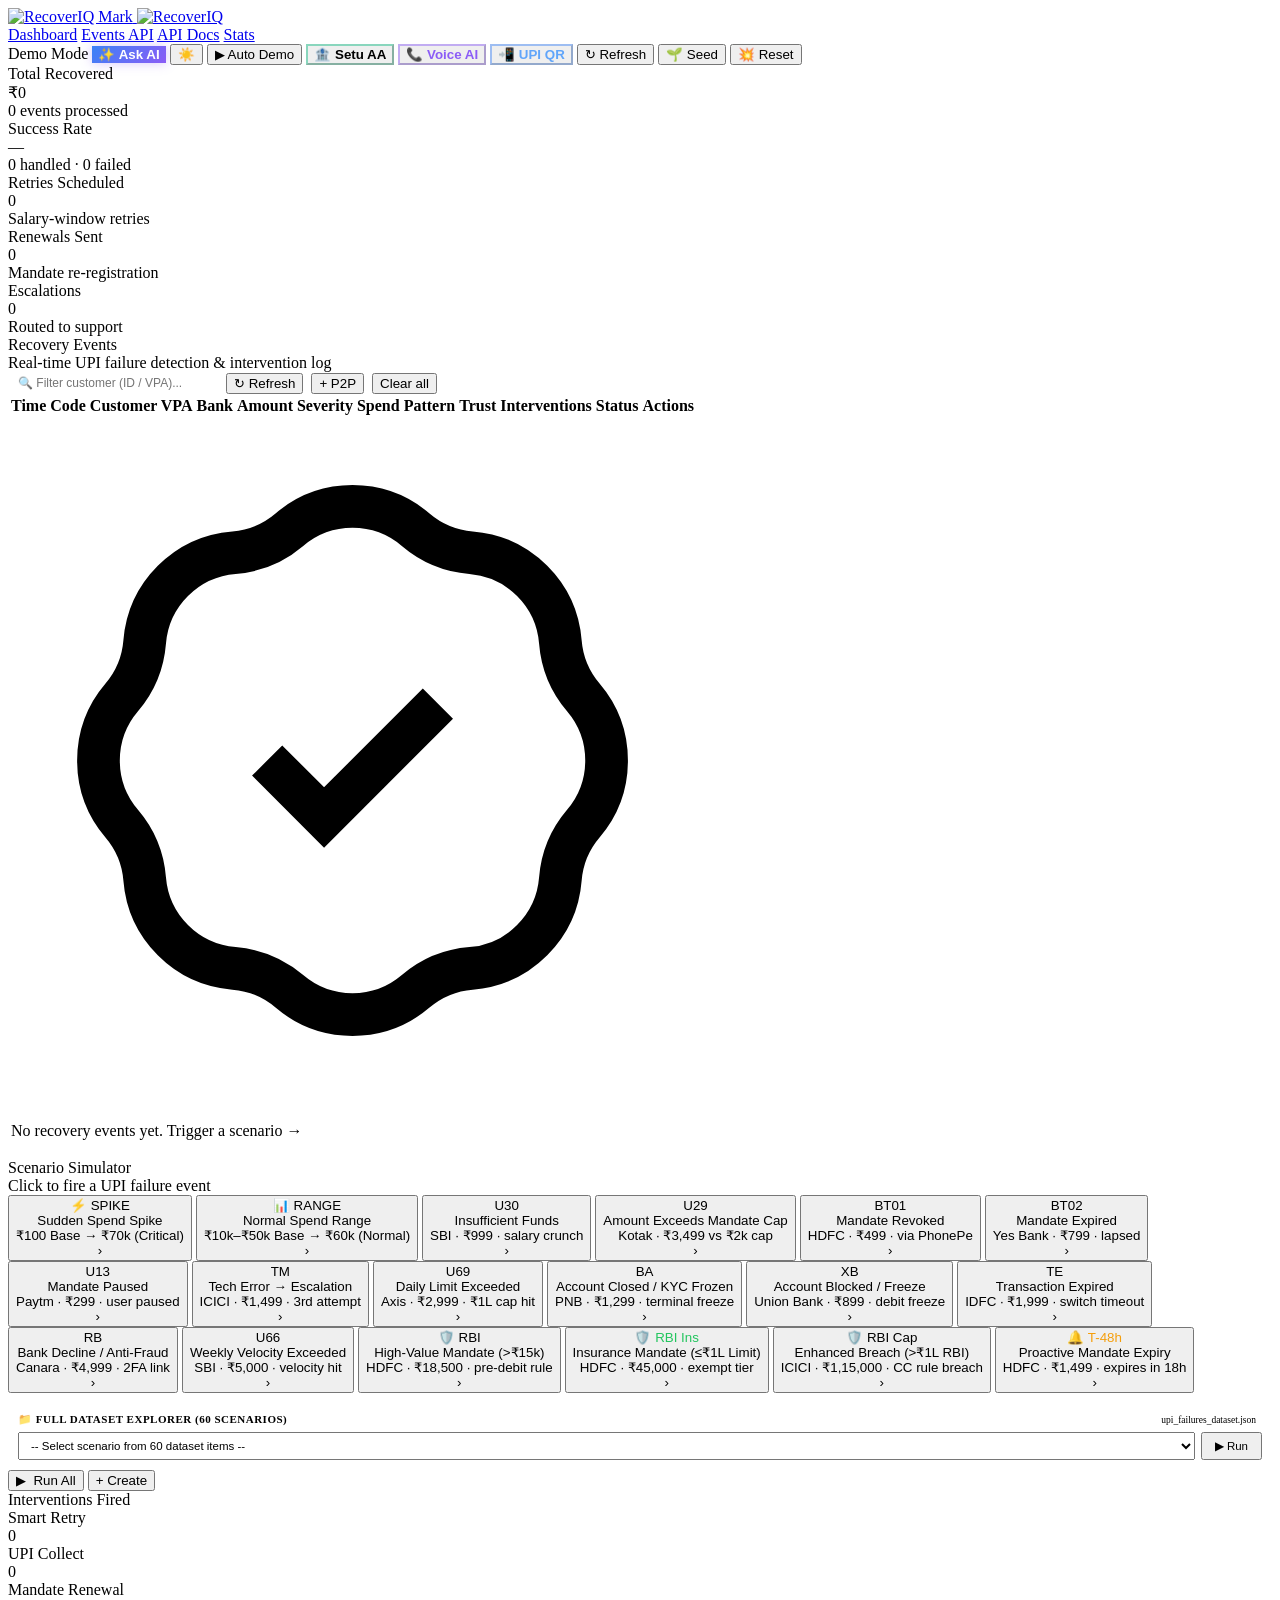
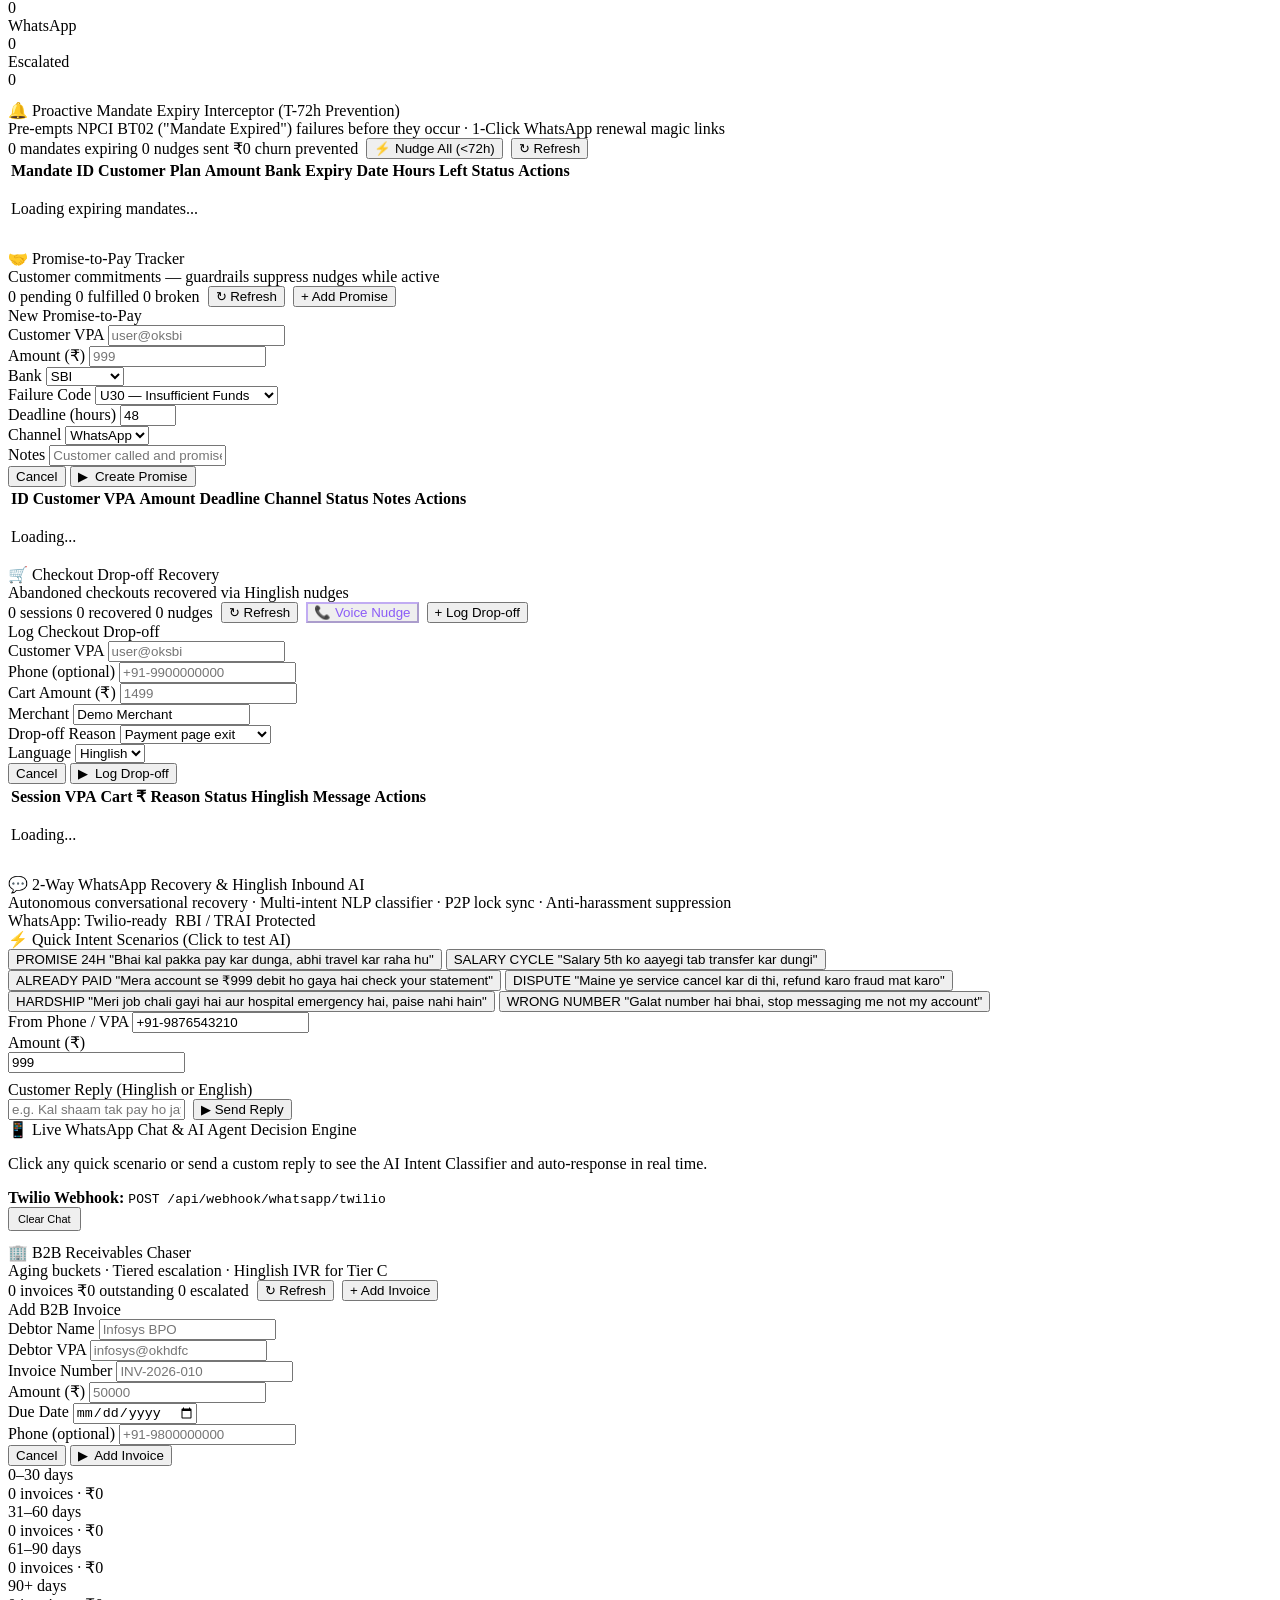
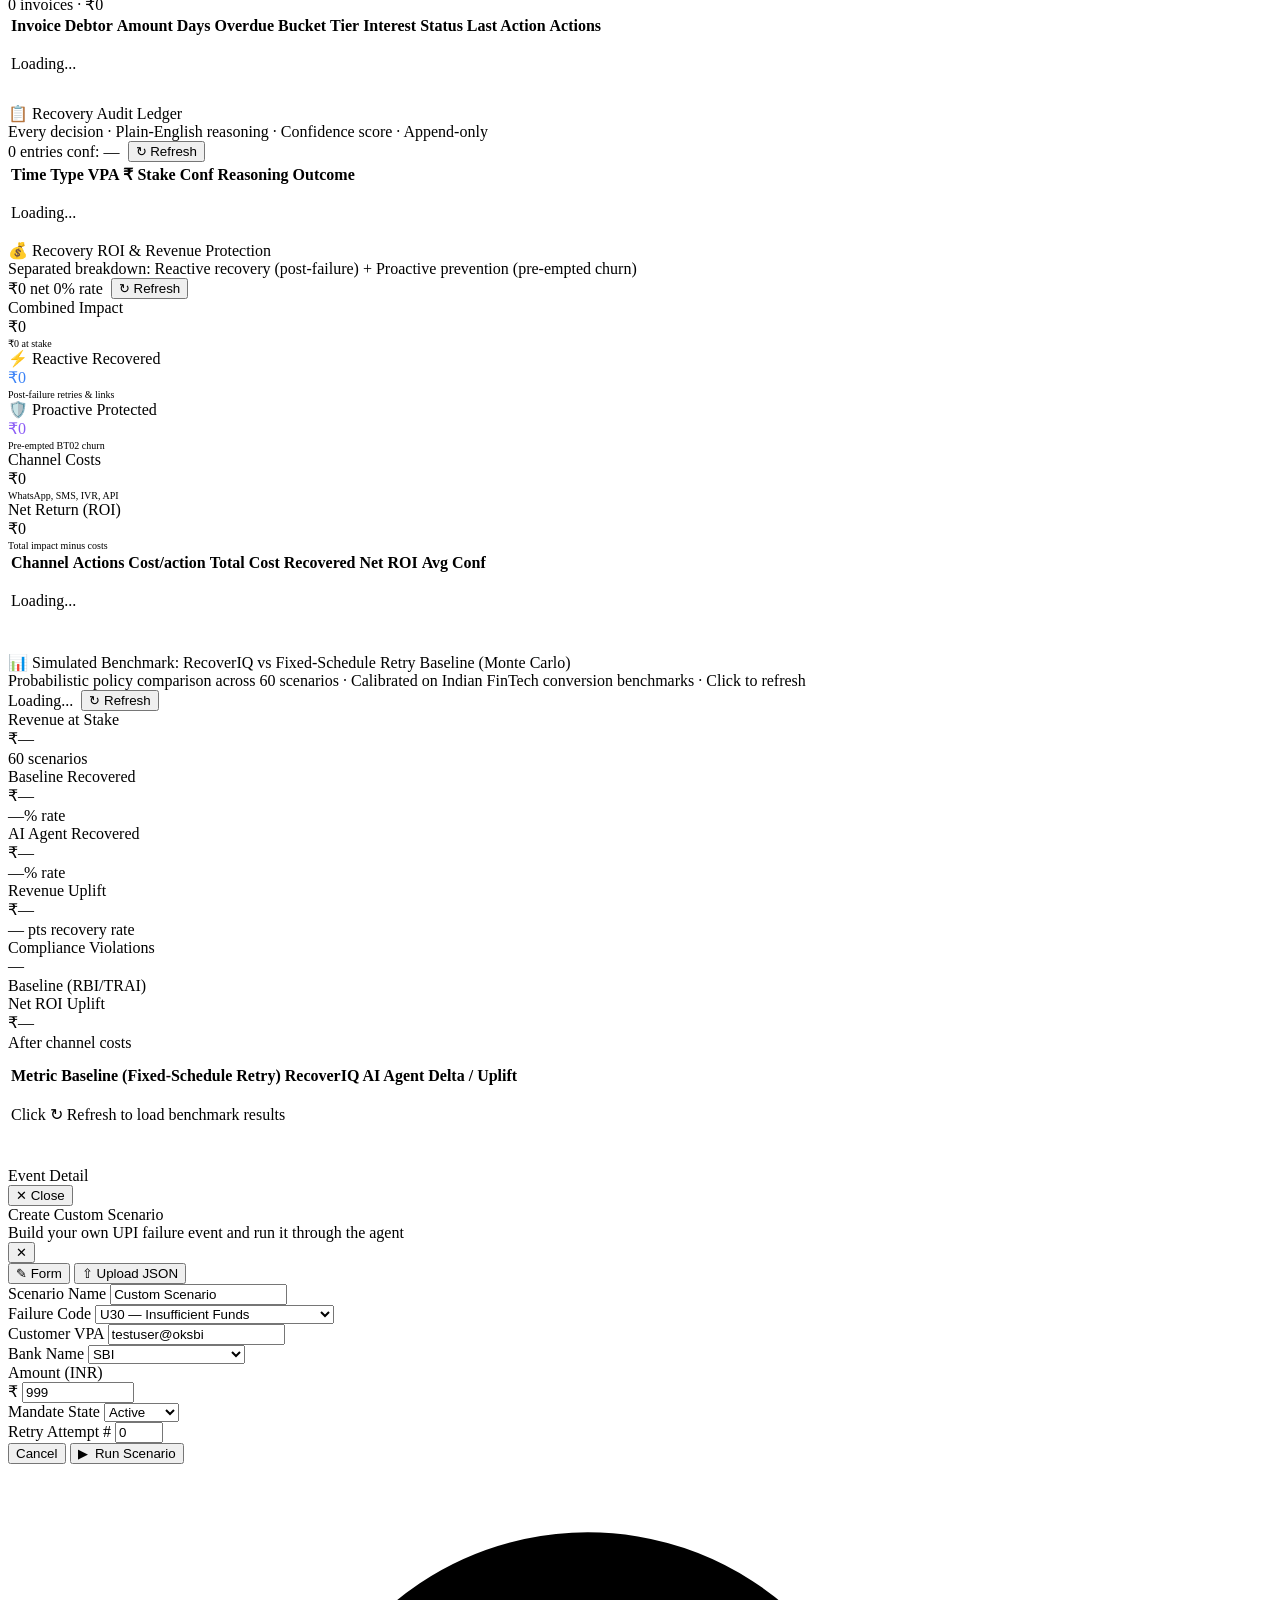
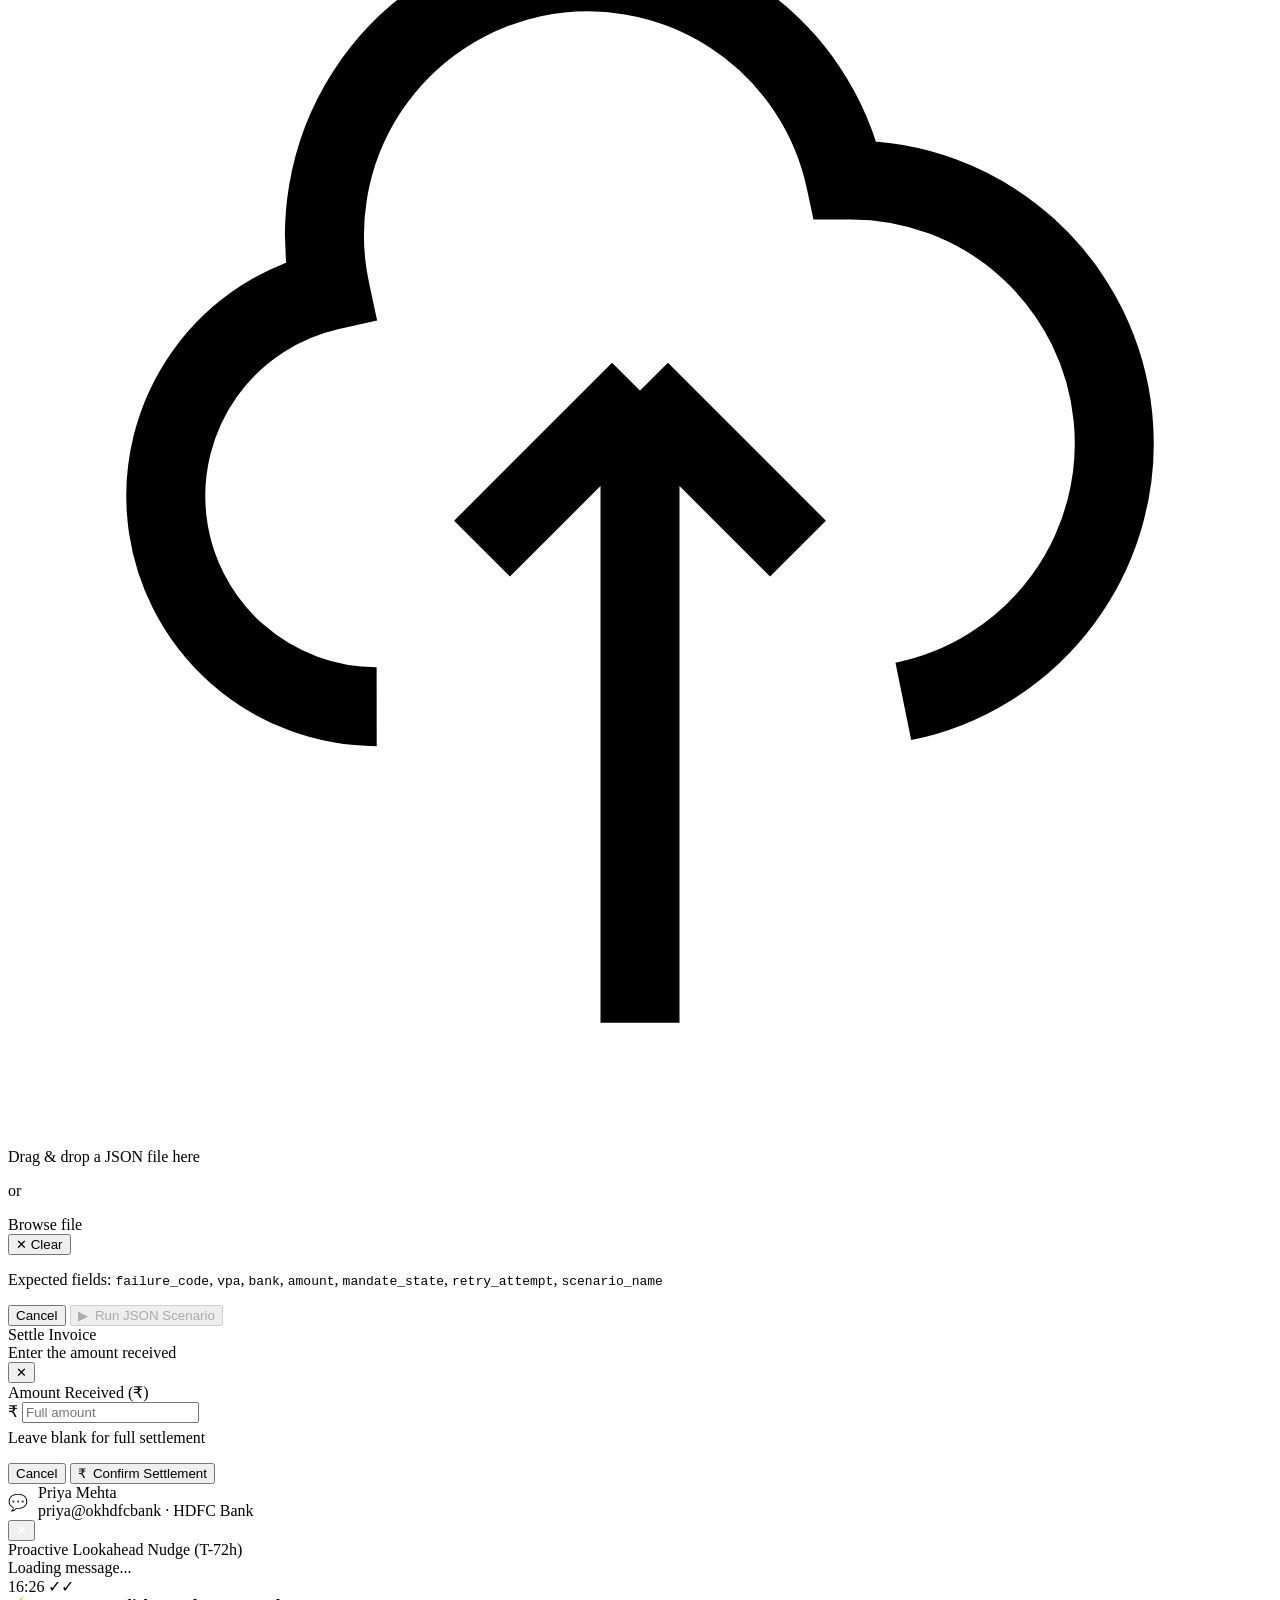
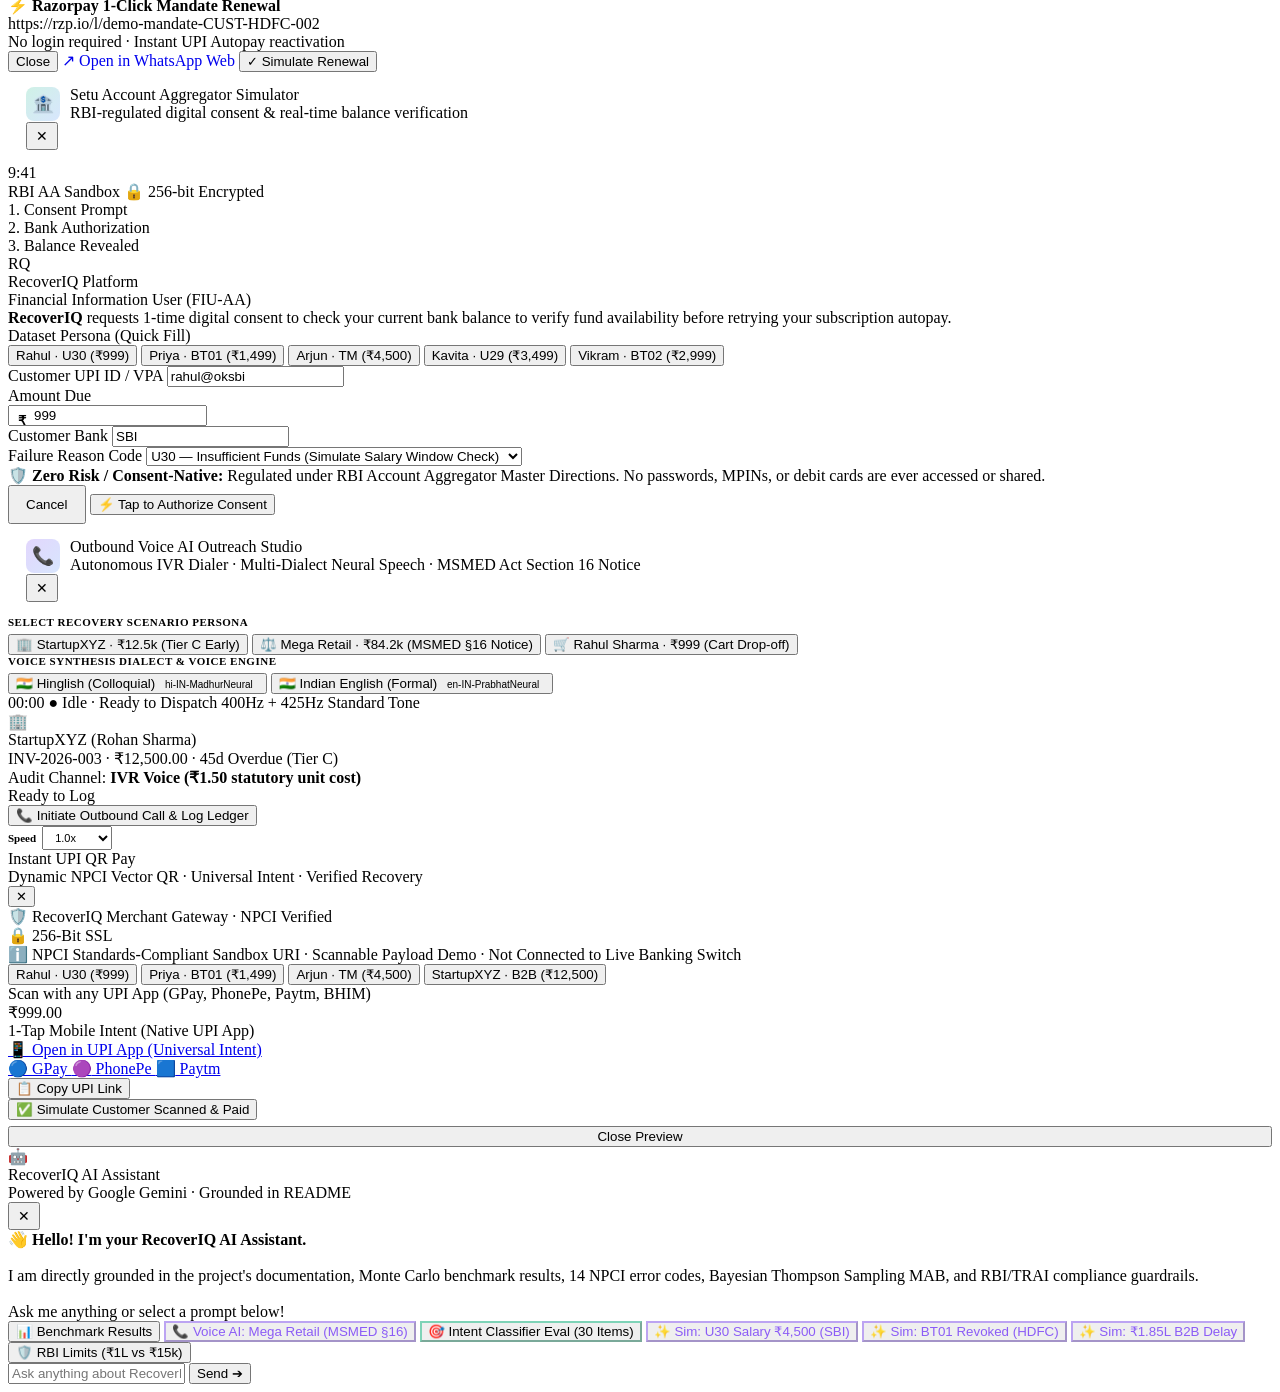
==== commit a6a0d752: "docs: update benchmark panel text to reflect 60-scenario dataset" ====
--- a/dashboard/index.html
+++ b/dashboard/index.html
@@ -876,7 +876,7 @@
       <div class="card-header">
         <div>
           <div class="card-title">📊 Simulated Benchmark: RecoverIQ vs Fixed-Schedule Retry Baseline (Monte Carlo)</div>
-          <div class="card-sub">Probabilistic policy comparison across 40 scenarios · Calibrated on Indian FinTech conversion benchmarks · Click to refresh</div>
+          <div class="card-sub">Probabilistic policy comparison across 60 scenarios · Calibrated on Indian FinTech conversion benchmarks · Click to refresh</div>
         </div>
         <div style="display:flex;gap:8px;align-items:center">
           <span class="stat-chip chip-green" id="bm-uplift-chip">Loading...</span>
@@ -889,7 +889,7 @@
         <div class="roi-item">
           <div class="roi-label">Revenue at Stake</div>
           <div class="roi-value muted" id="bm-stake">₹—</div>
-          <div class="roi-label" style="margin-top:2px">40 scenarios</div>
+          <div class="roi-label" style="margin-top:2px">60 scenarios</div>
         </div>
         <div class="roi-item">
           <div class="roi-label">Baseline Recovered</div>
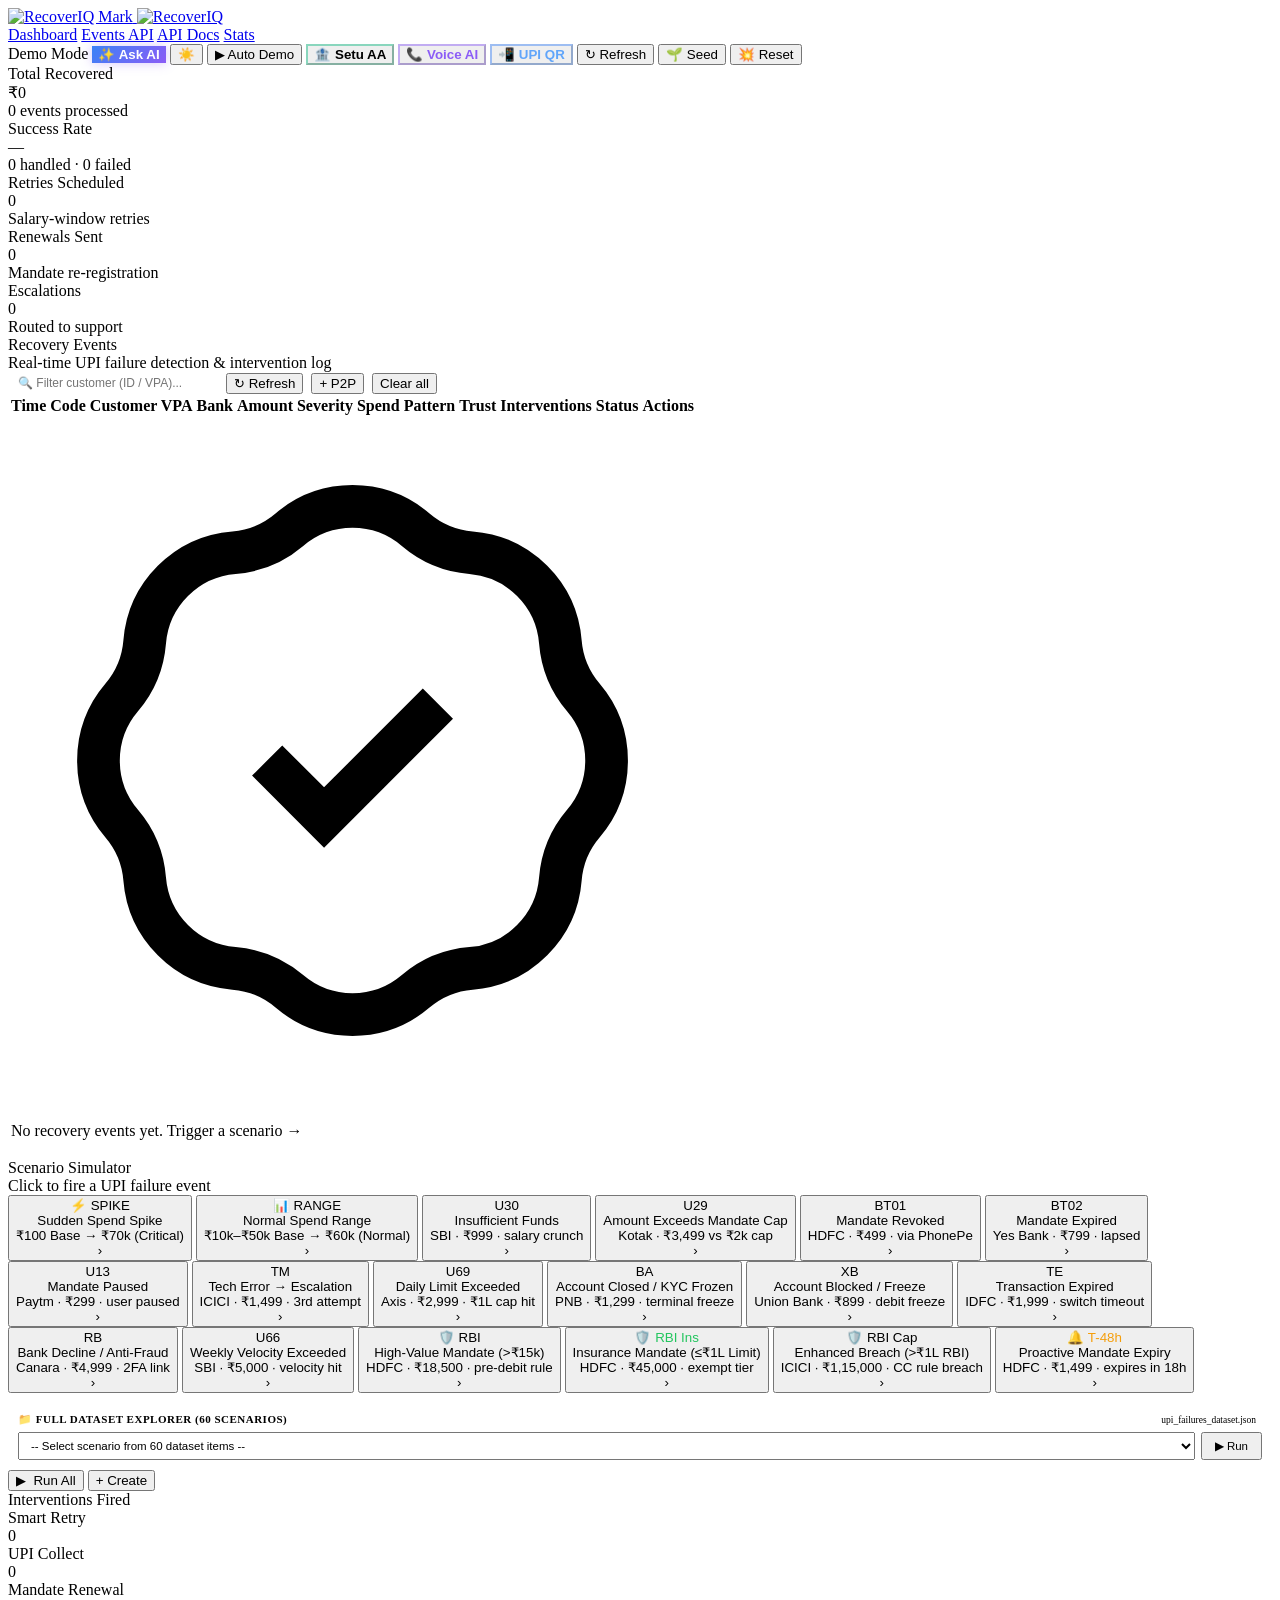
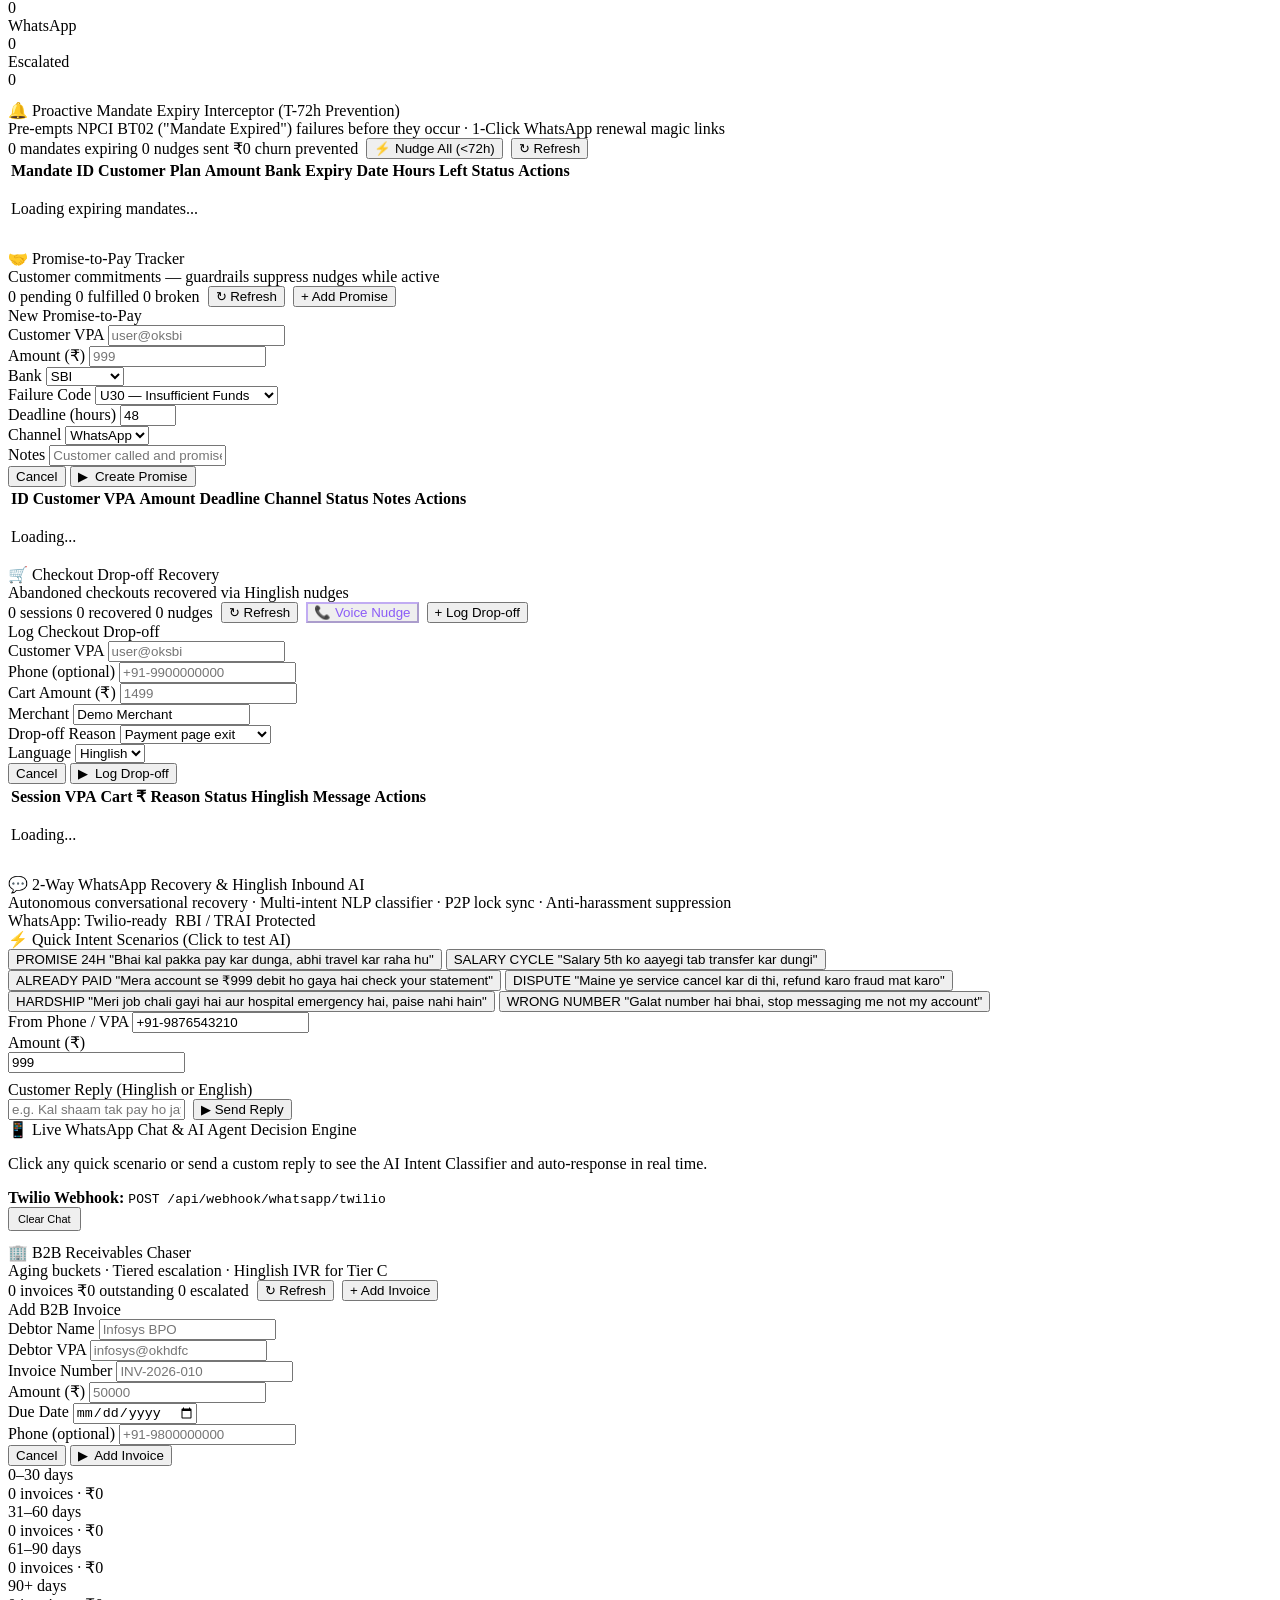
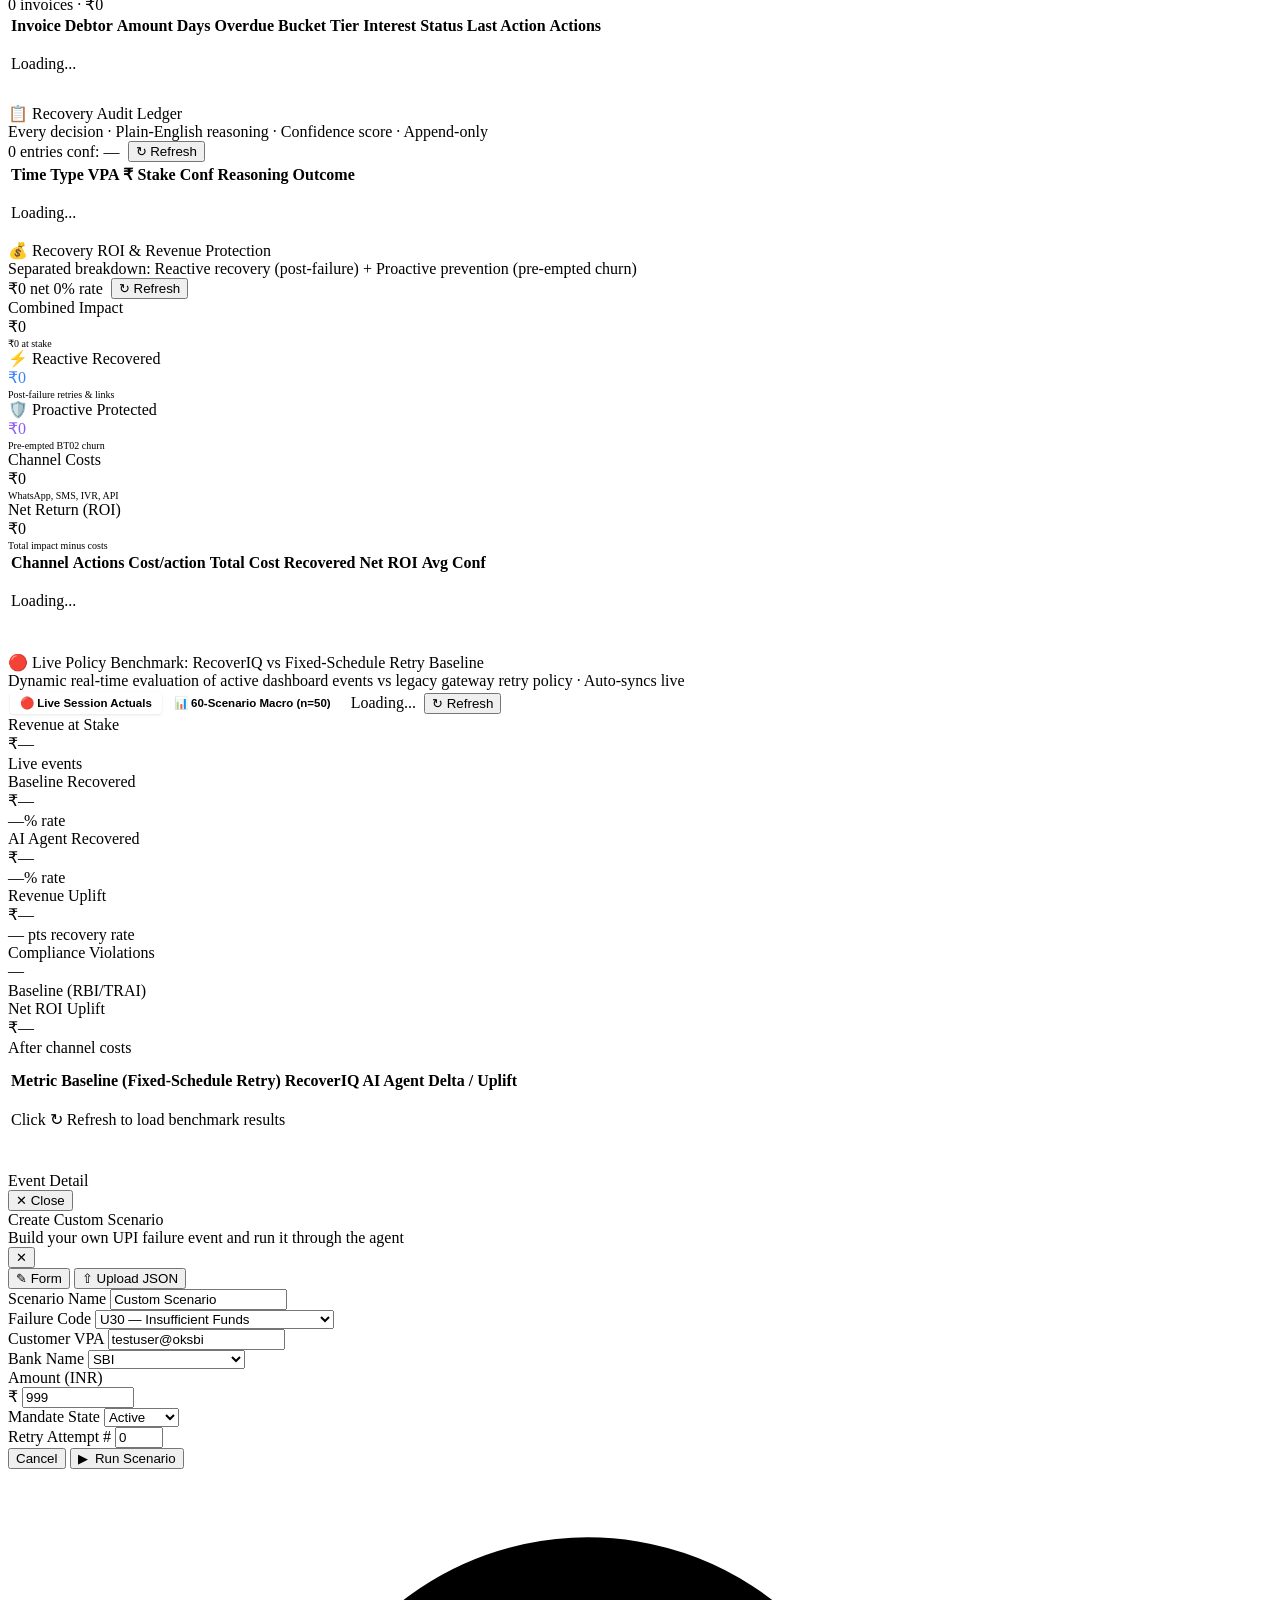
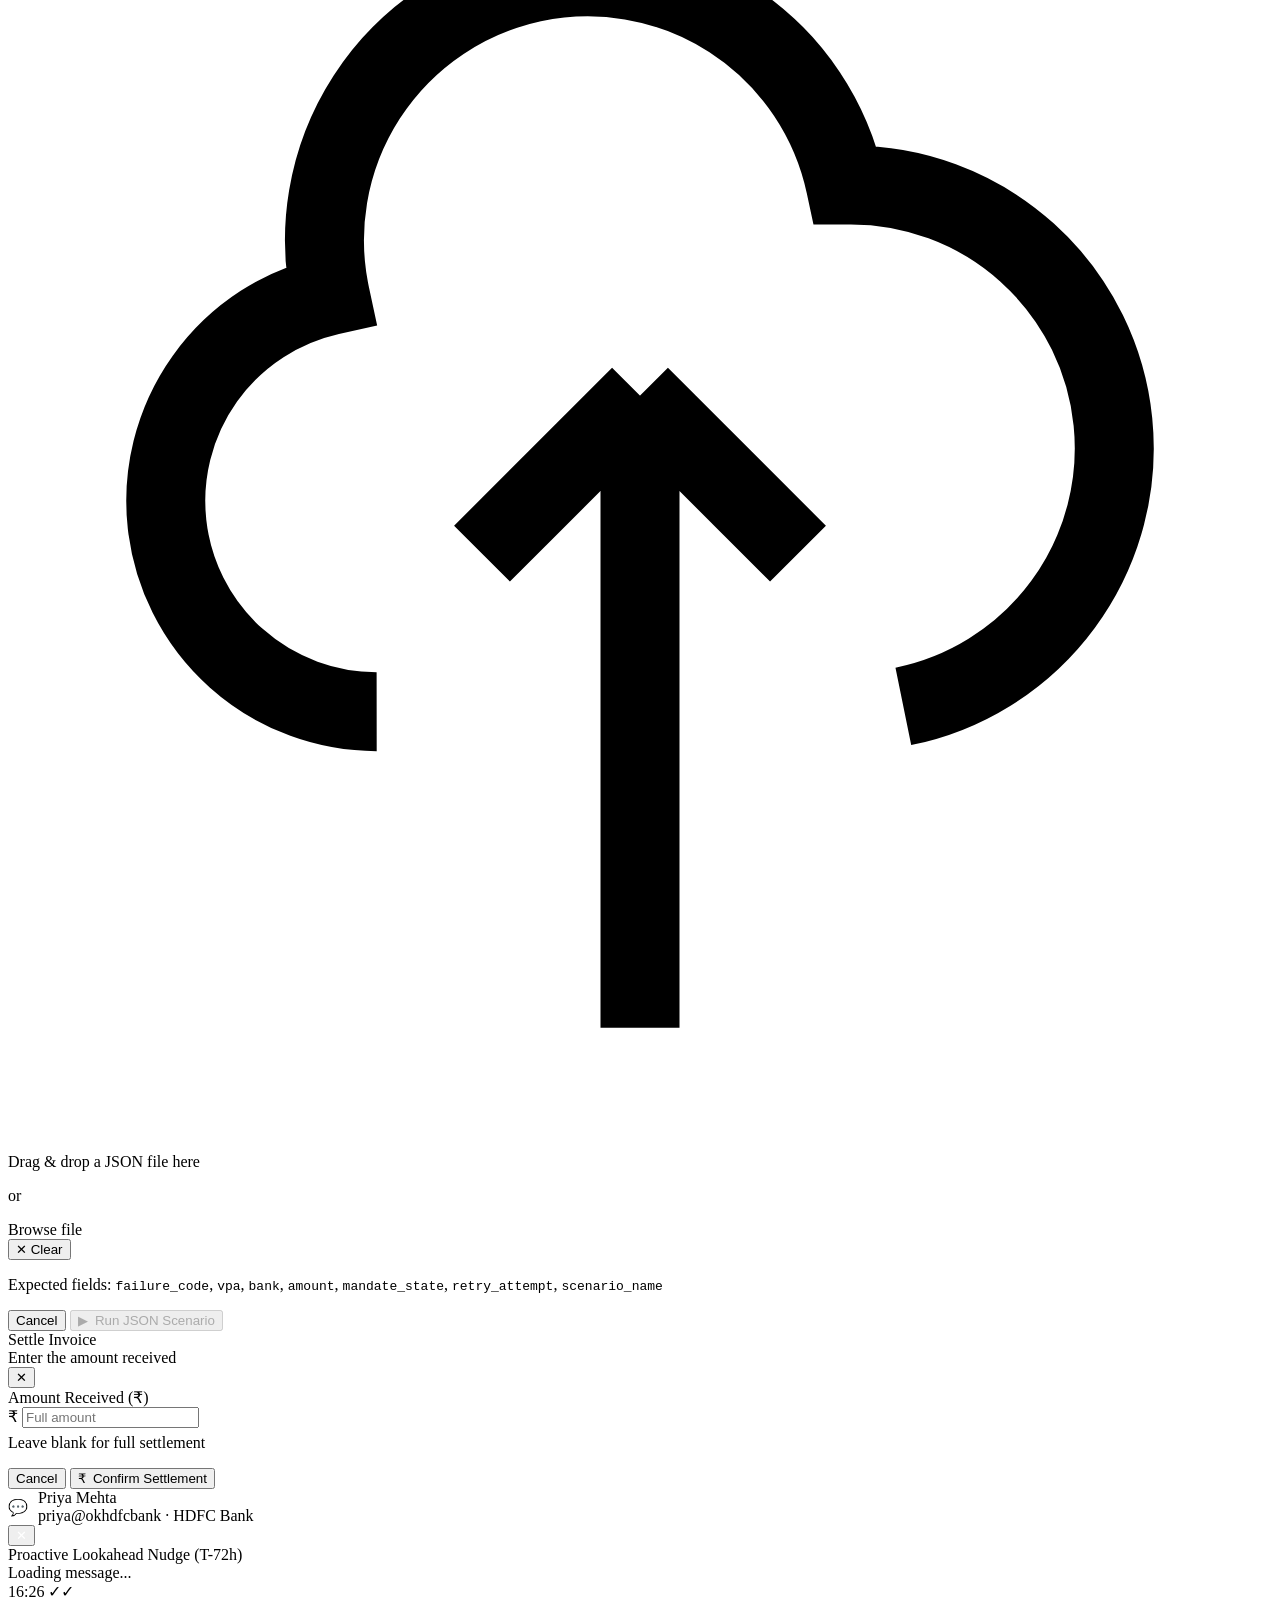
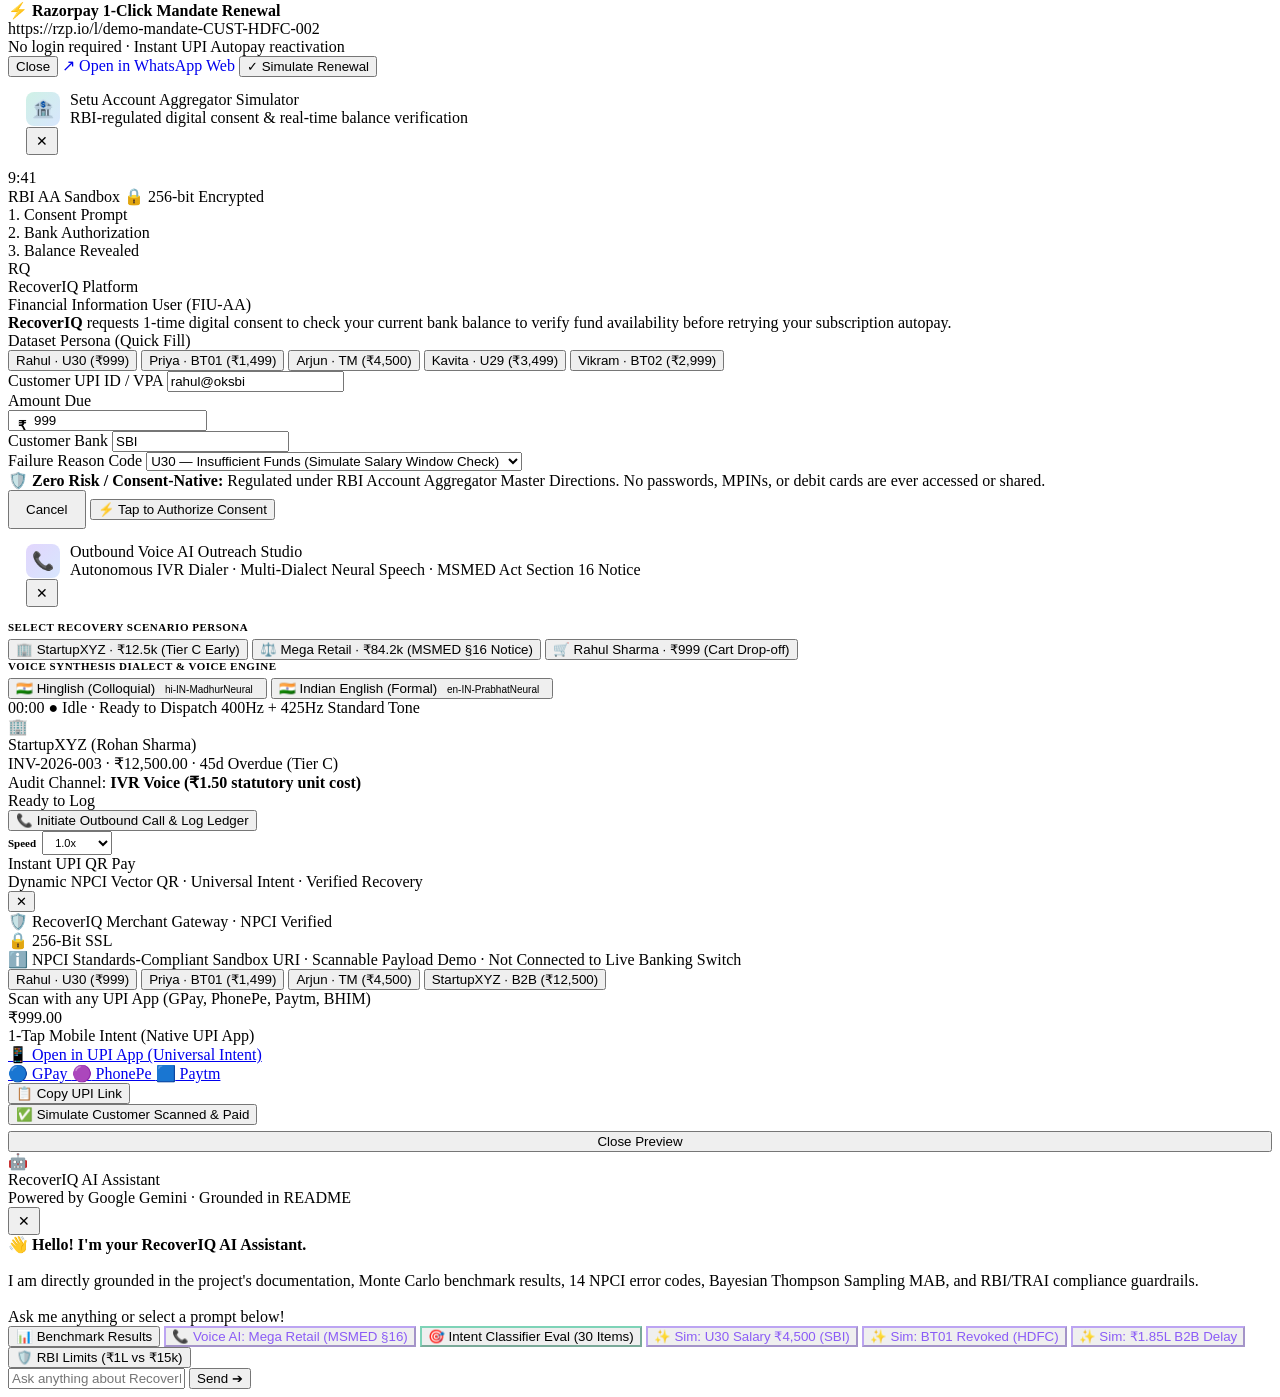
==== commit 99529b38: "feat(benchmark): implement real-time dual-mode benchmark (live session actuals vs 60-scenario macro " ====
--- a/dashboard/index.html
+++ b/dashboard/index.html
@@ -875,12 +875,20 @@
     <div class="card" id="benchmark-card">
       <div class="card-header">
         <div>
-          <div class="card-title">📊 Simulated Benchmark: RecoverIQ vs Fixed-Schedule Retry Baseline (Monte Carlo)</div>
-          <div class="card-sub">Probabilistic policy comparison across 60 scenarios · Calibrated on Indian FinTech conversion benchmarks · Click to refresh</div>
-        </div>
-        <div style="display:flex;gap:8px;align-items:center">
+          <div class="card-title" id="bm-card-title">🔴 Live Policy Benchmark: RecoverIQ vs Fixed-Schedule Retry Baseline</div>
+          <div class="card-sub" id="bm-card-sub">Dynamic real-time evaluation of active dashboard events vs legacy gateway retry policy · Auto-syncs live</div>
+        </div>
+        <div style="display:flex;gap:8px;align-items:center;flex-wrap:wrap;">
+          <div class="tab-pill-group" style="display:inline-flex;background:var(--canvas);border:1px solid var(--border);border-radius:6px;padding:2px;gap:2px;">
+            <button class="tab-pill active" id="bm-tab-live" onclick="setBenchmarkMode('live')" style="padding:4px 10px;font-size:11.5px;border-radius:4px;border:none;cursor:pointer;font-weight:600;background:var(--white);color:var(--text-1);box-shadow:0 1px 3px rgba(0,0,0,0.1);">
+              🔴 Live Session Actuals
+            </button>
+            <button class="tab-pill" id="bm-tab-global" onclick="setBenchmarkMode('global')" style="padding:4px 10px;font-size:11.5px;border-radius:4px;border:none;cursor:pointer;font-weight:600;background:transparent;color:var(--text-2);">
+              📊 60-Scenario Macro (n=50)
+            </button>
+          </div>
           <span class="stat-chip chip-green" id="bm-uplift-chip">Loading...</span>
-          <button class="btn-ghost" id="bm-refresh-btn" onclick="loadBenchmark(this)" title="Refresh Monte Carlo benchmark">↻ Refresh</button>
+          <button class="btn-ghost" id="bm-refresh-btn" onclick="loadBenchmark(this)" title="Refresh benchmark">↻ Refresh</button>
         </div>
       </div>
 
@@ -889,7 +897,7 @@
         <div class="roi-item">
           <div class="roi-label">Revenue at Stake</div>
           <div class="roi-value muted" id="bm-stake">₹—</div>
-          <div class="roi-label" style="margin-top:2px">60 scenarios</div>
+          <div class="roi-label" style="margin-top:2px" id="bm-stake-sub">Live events</div>
         </div>
         <div class="roi-item">
           <div class="roi-label">Baseline Recovered</div>
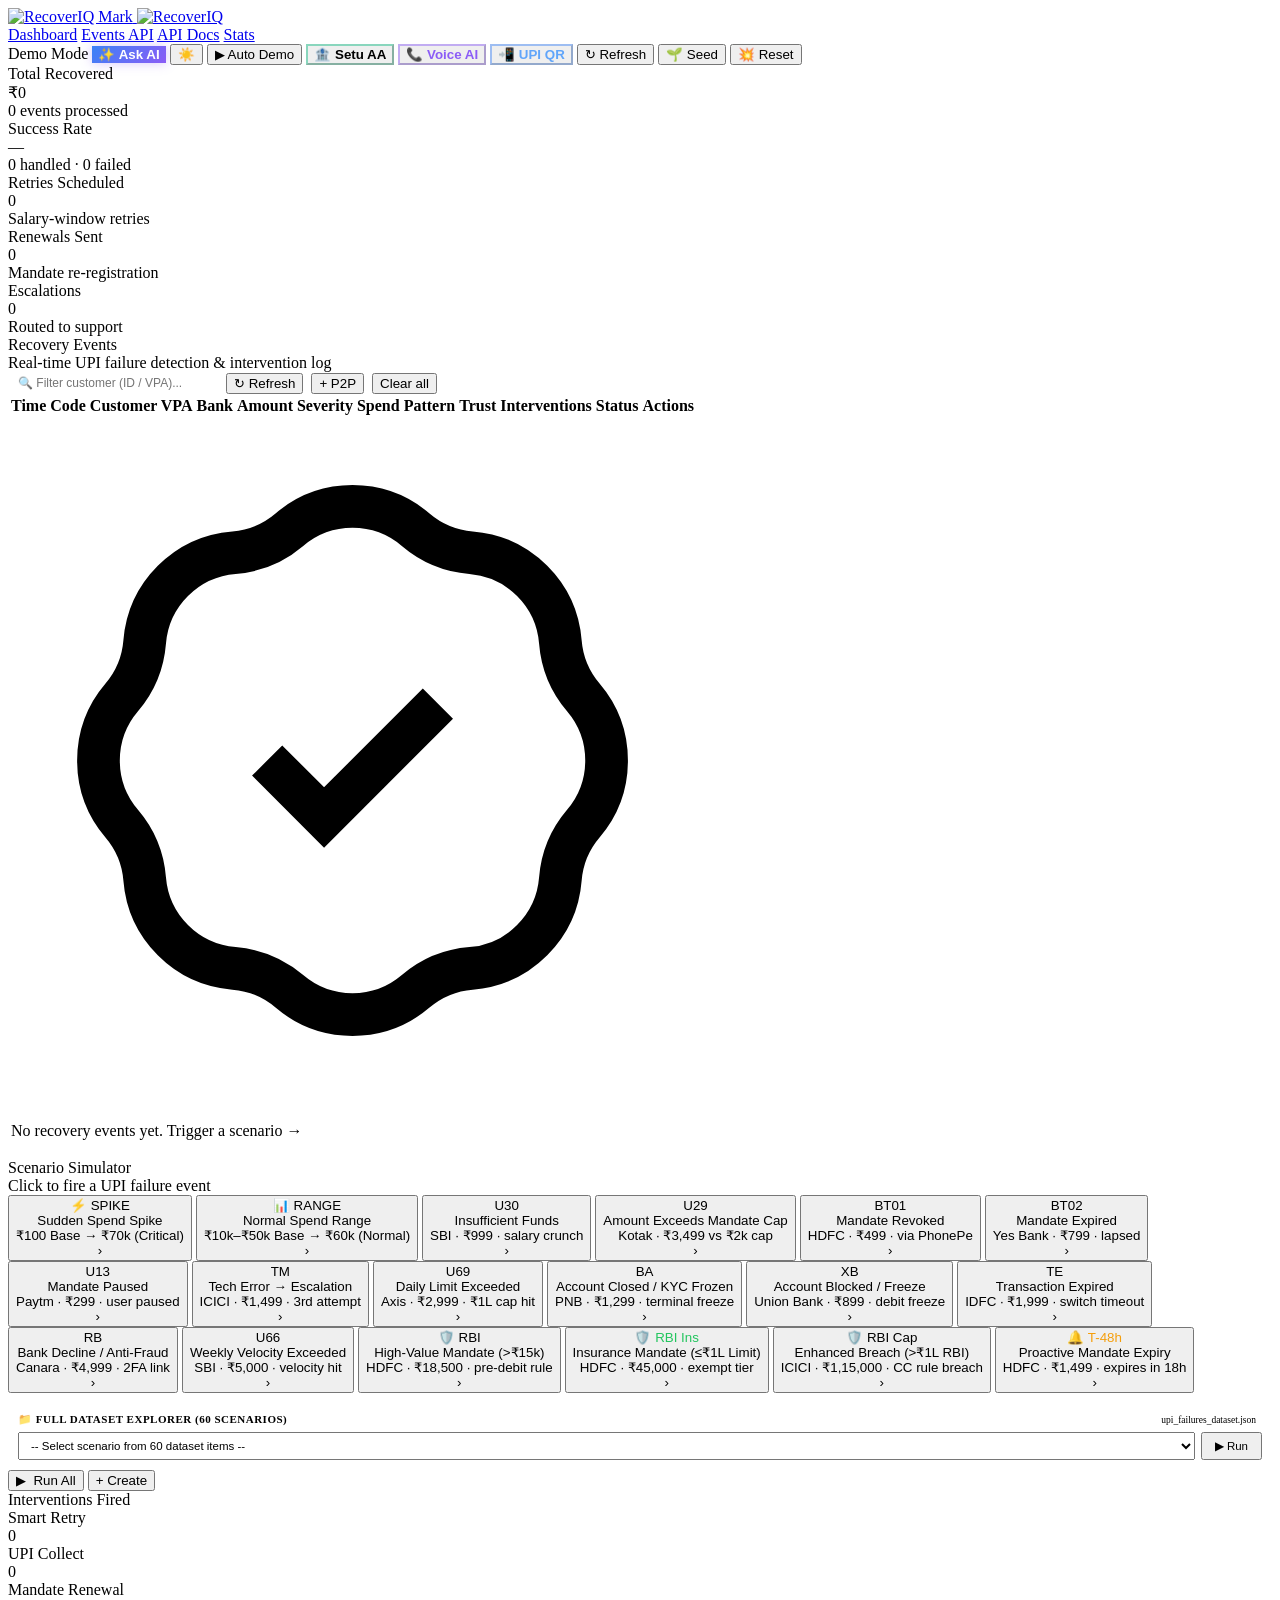
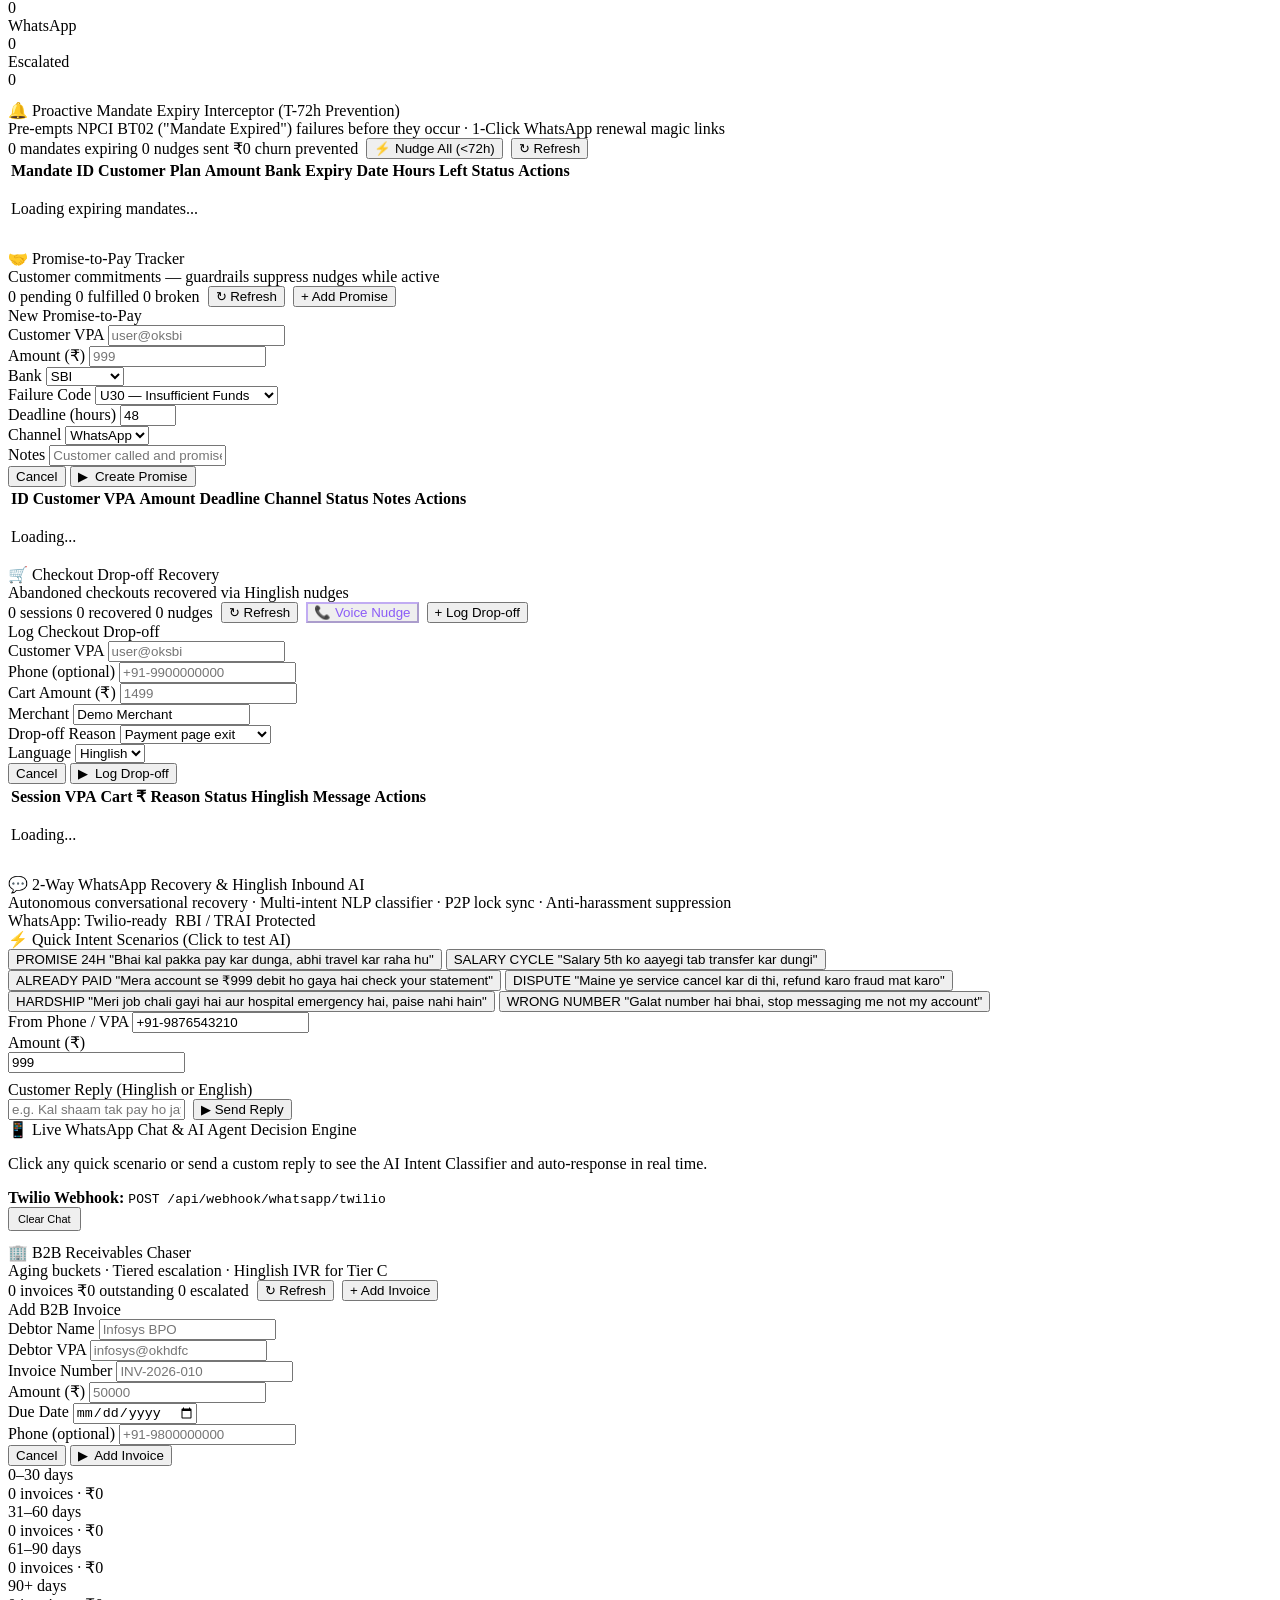
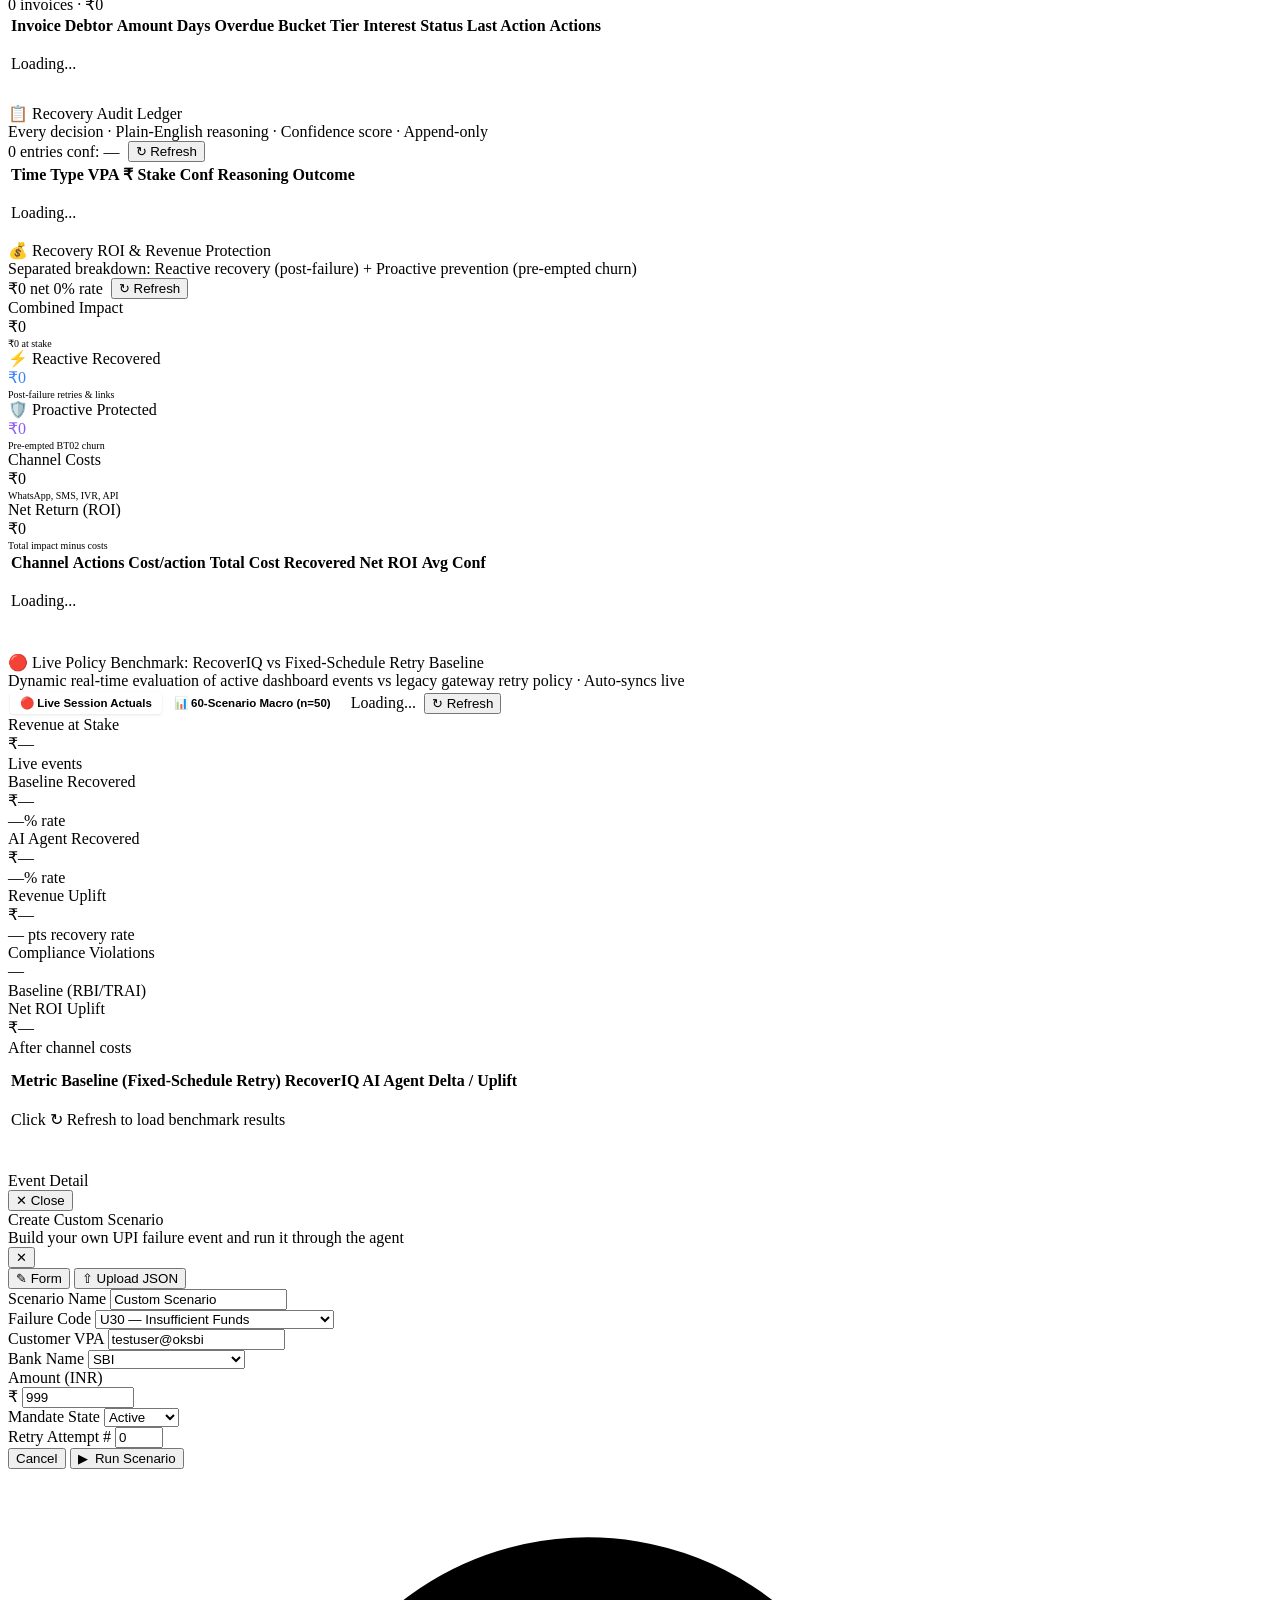
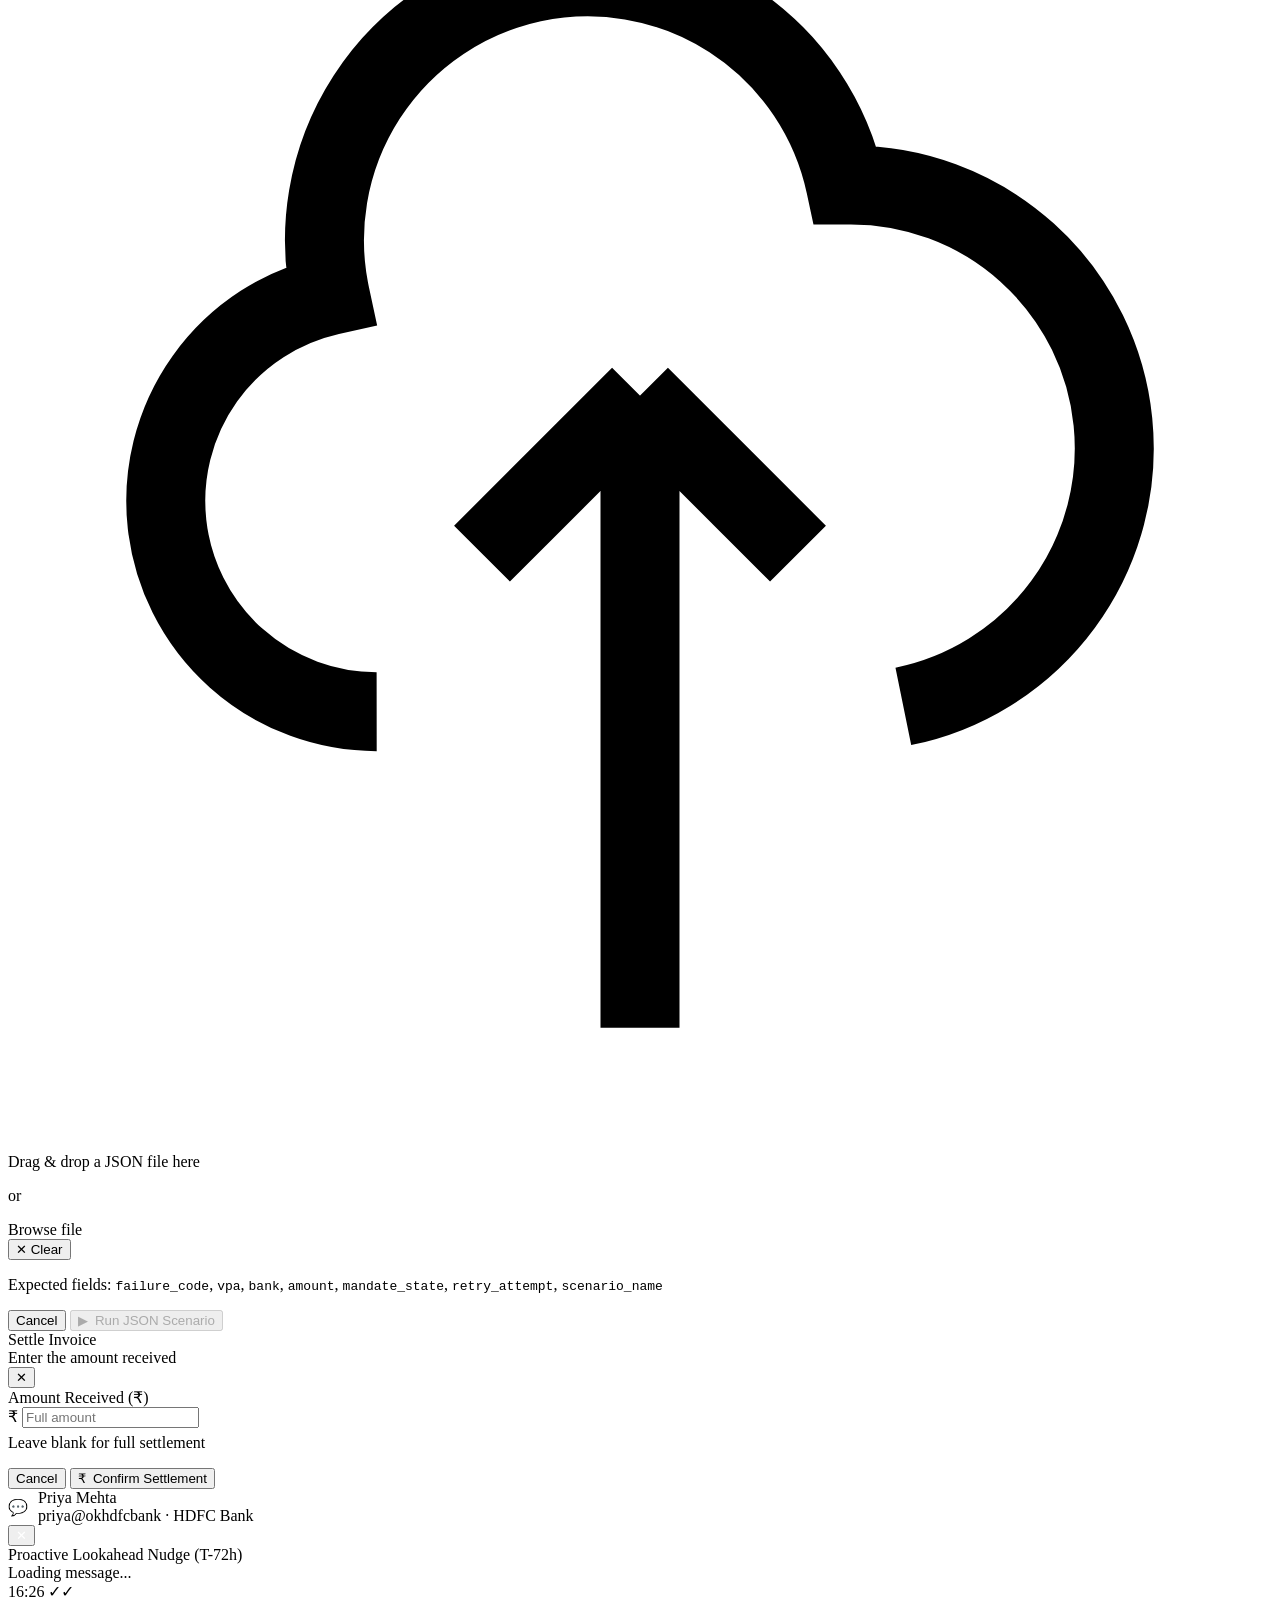
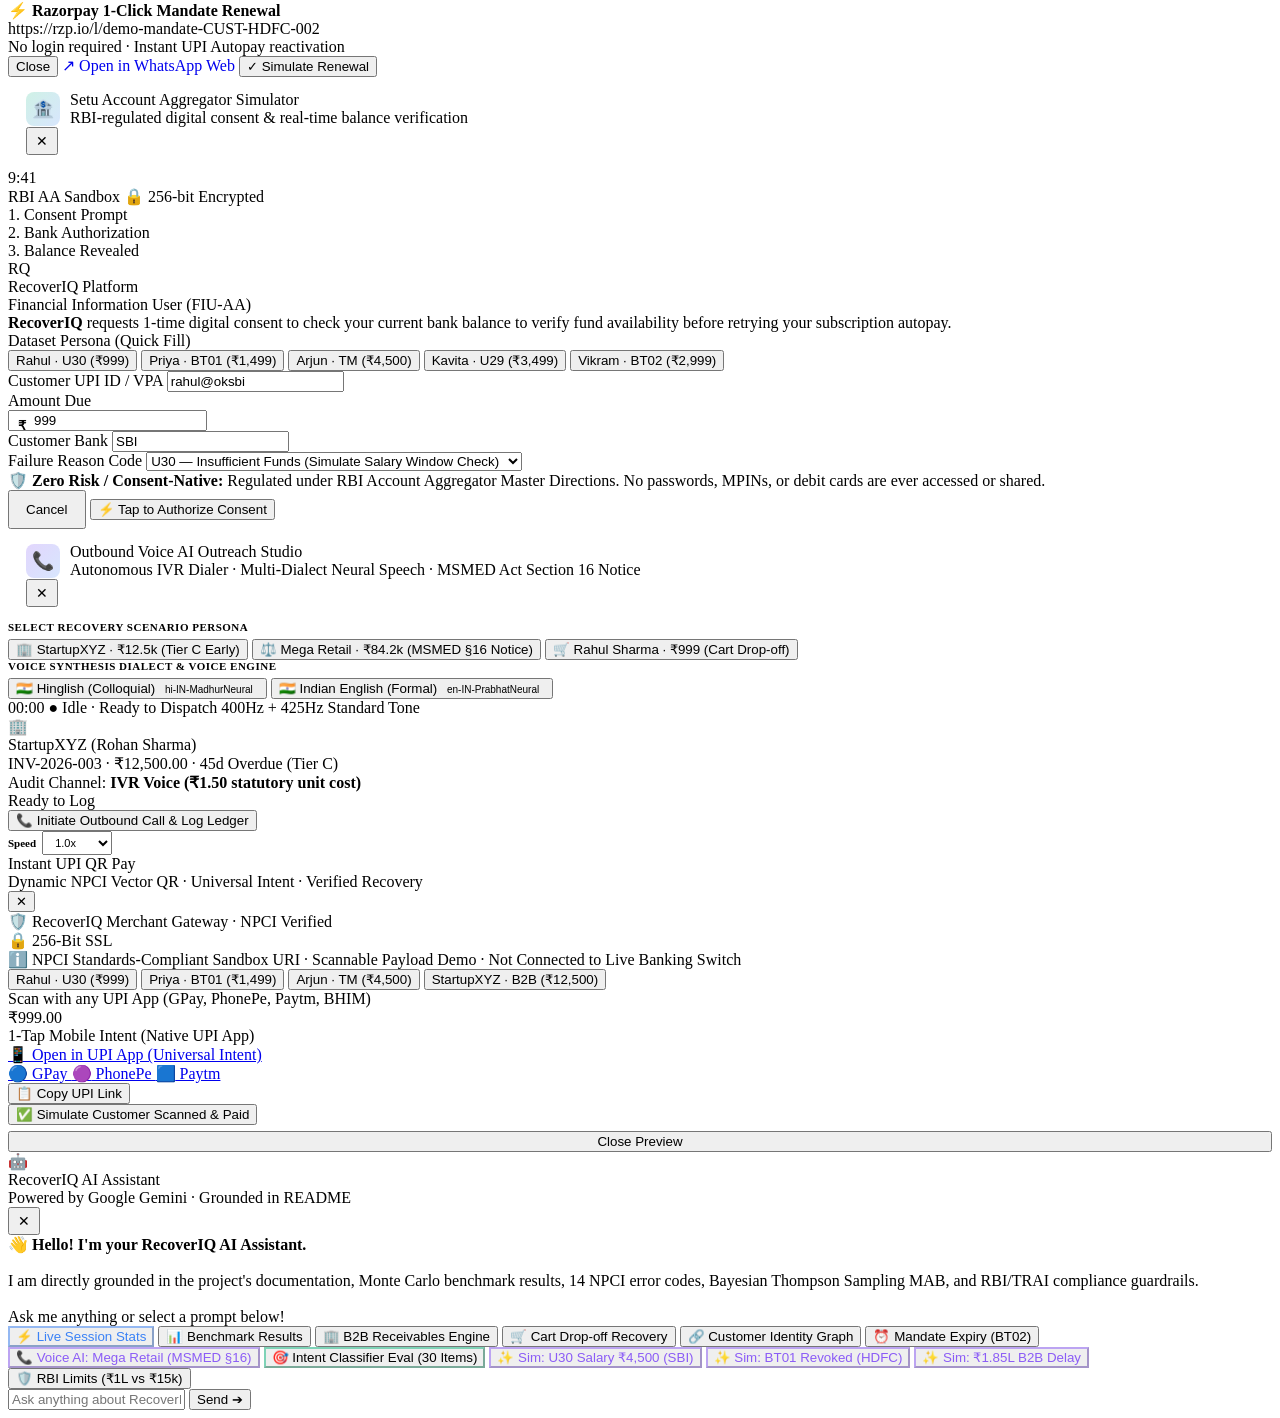
==== commit c093beb9: "feat: live session awareness, zero-division safety, and anti-hallucination invariant in Ask RecoverI" ====
--- a/dashboard/index.html
+++ b/dashboard/index.html
@@ -1277,6 +1277,11 @@
               <option value="U13">U13 — Mandate Paused by Customer</option>
               <option value="BA">BA — Account Closed / KYC Frozen</option>
               <option value="RB">RB — Bank Generic Decline</option>
+              <option value="U66">U66 — Device Binding Lost / SIM Swapped</option>
+              <option value="UT">UT — Remitter Bank Unavailable / NPCI Timeout</option>
+              <option value="Z9">Z9 — Insufficient Funds (Core Banking Decline)</option>
+              <option value="ZH">ZH — Invalid / Inactive Customer VPA</option>
+              <option value="ZM">ZM — Invalid MPIN / PIN Limit Exceeded</option>
             </select>
           </div>
 
@@ -1617,8 +1622,23 @@
   </div>
 
   <div class="ai-quick-prompts">
+    <button class="ai-quick-btn" onclick="askQuickProjectQuestion('What are our current live session recovery stats?')" style="border-color:rgba(59,130,246,0.5);color:#3b82f6;">
+      ⚡ Live Session Stats
+    </button>
     <button class="ai-quick-btn" onclick="askQuickProjectQuestion('How does RecoverIQ compare against the Razorpay fixed-schedule retry baseline?')">
       📊 Benchmark Results
+    </button>
+    <button class="ai-quick-btn" onclick="askQuickProjectQuestion('How does B2B Receivables Chasing work with aging buckets and tiers?')">
+      🏢 B2B Receivables Engine
+    </button>
+    <button class="ai-quick-btn" onclick="askQuickProjectQuestion('How does Checkout Drop-off Recovery work?')">
+      🛒 Cart Drop-off Recovery
+    </button>
+    <button class="ai-quick-btn" onclick="askQuickProjectQuestion('How does the Customer Identity Graph resolve aliases?')">
+      🔗 Customer Identity Graph
+    </button>
+    <button class="ai-quick-btn" onclick="askQuickProjectQuestion('How does the Mandate Expiry Interceptor prevent BT02 errors?')">
+      ⏰ Mandate Expiry (BT02)
     </button>
     <button class="ai-quick-btn" onclick="openVoiceModal('mega_retail')" style="border-color:rgba(139,92,246,0.5);color:#8b5cf6;">
       📞 Voice AI: Mega Retail (MSMED §16)
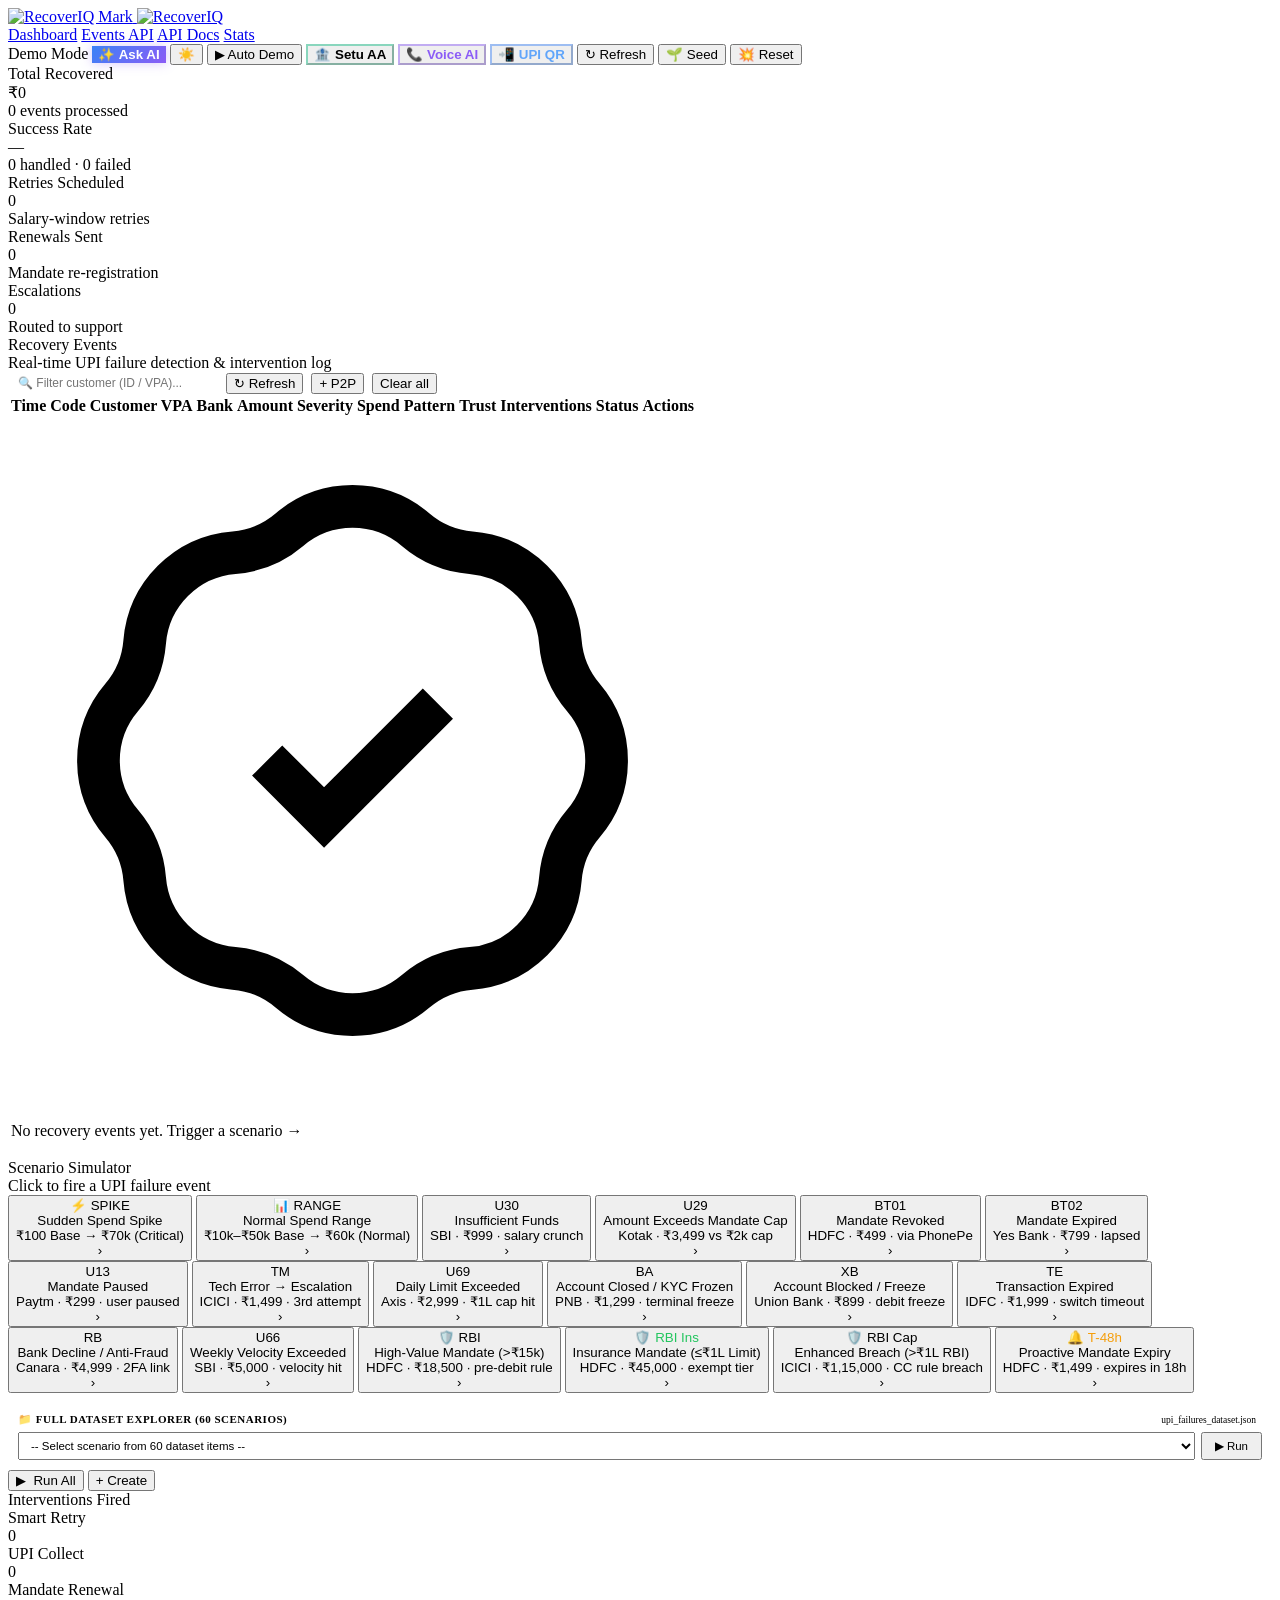
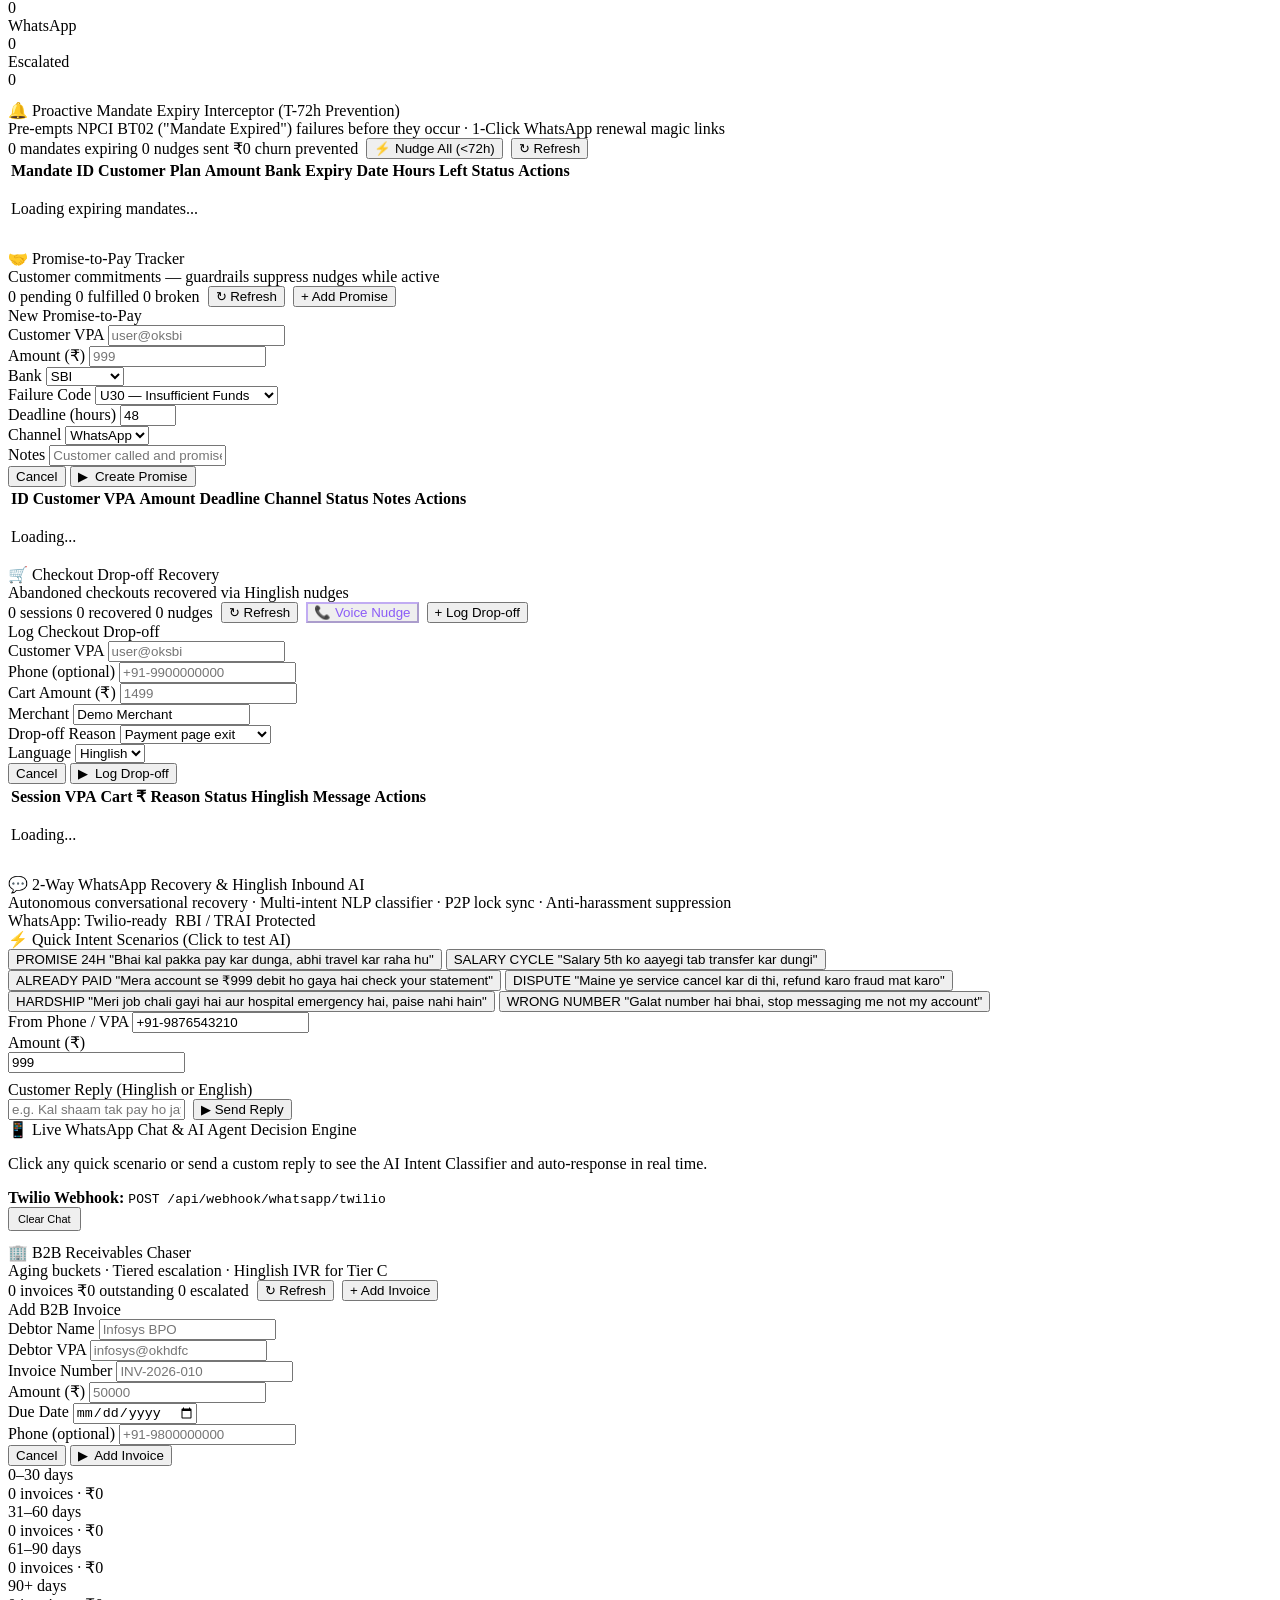
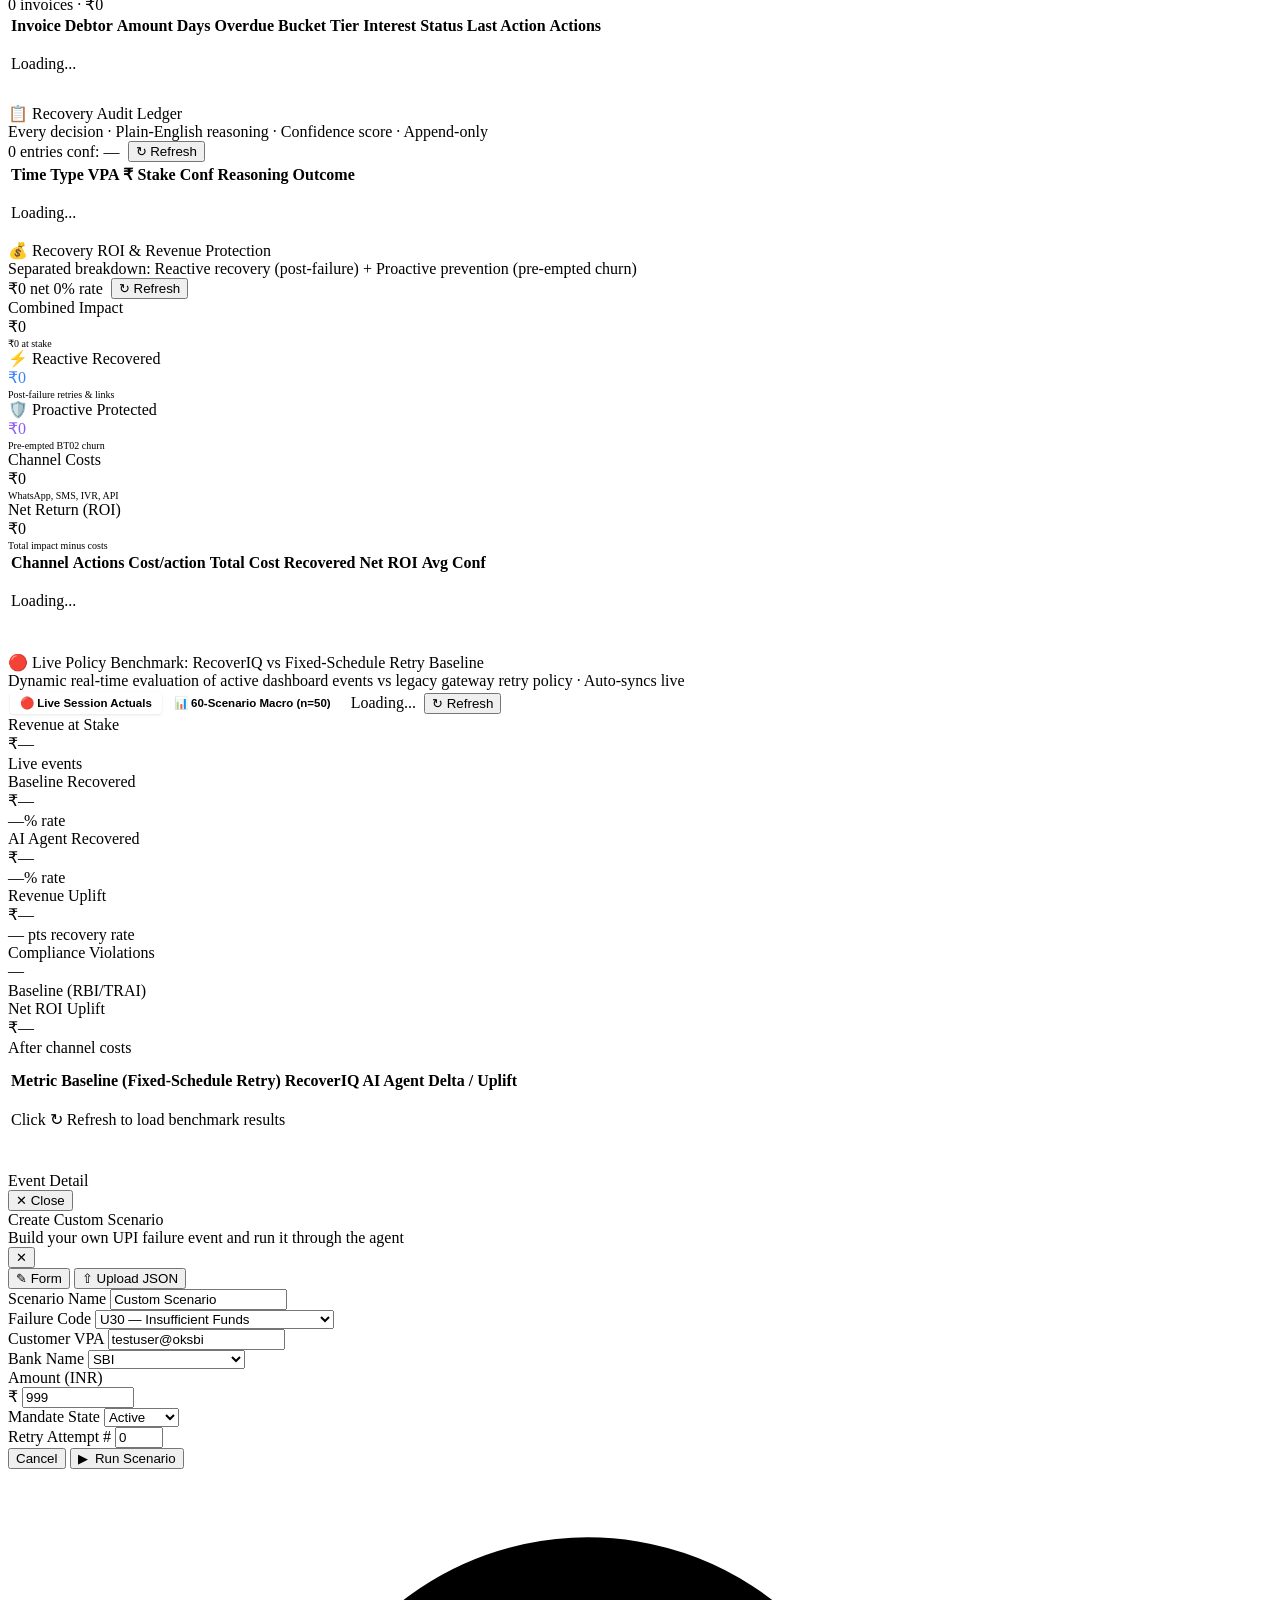
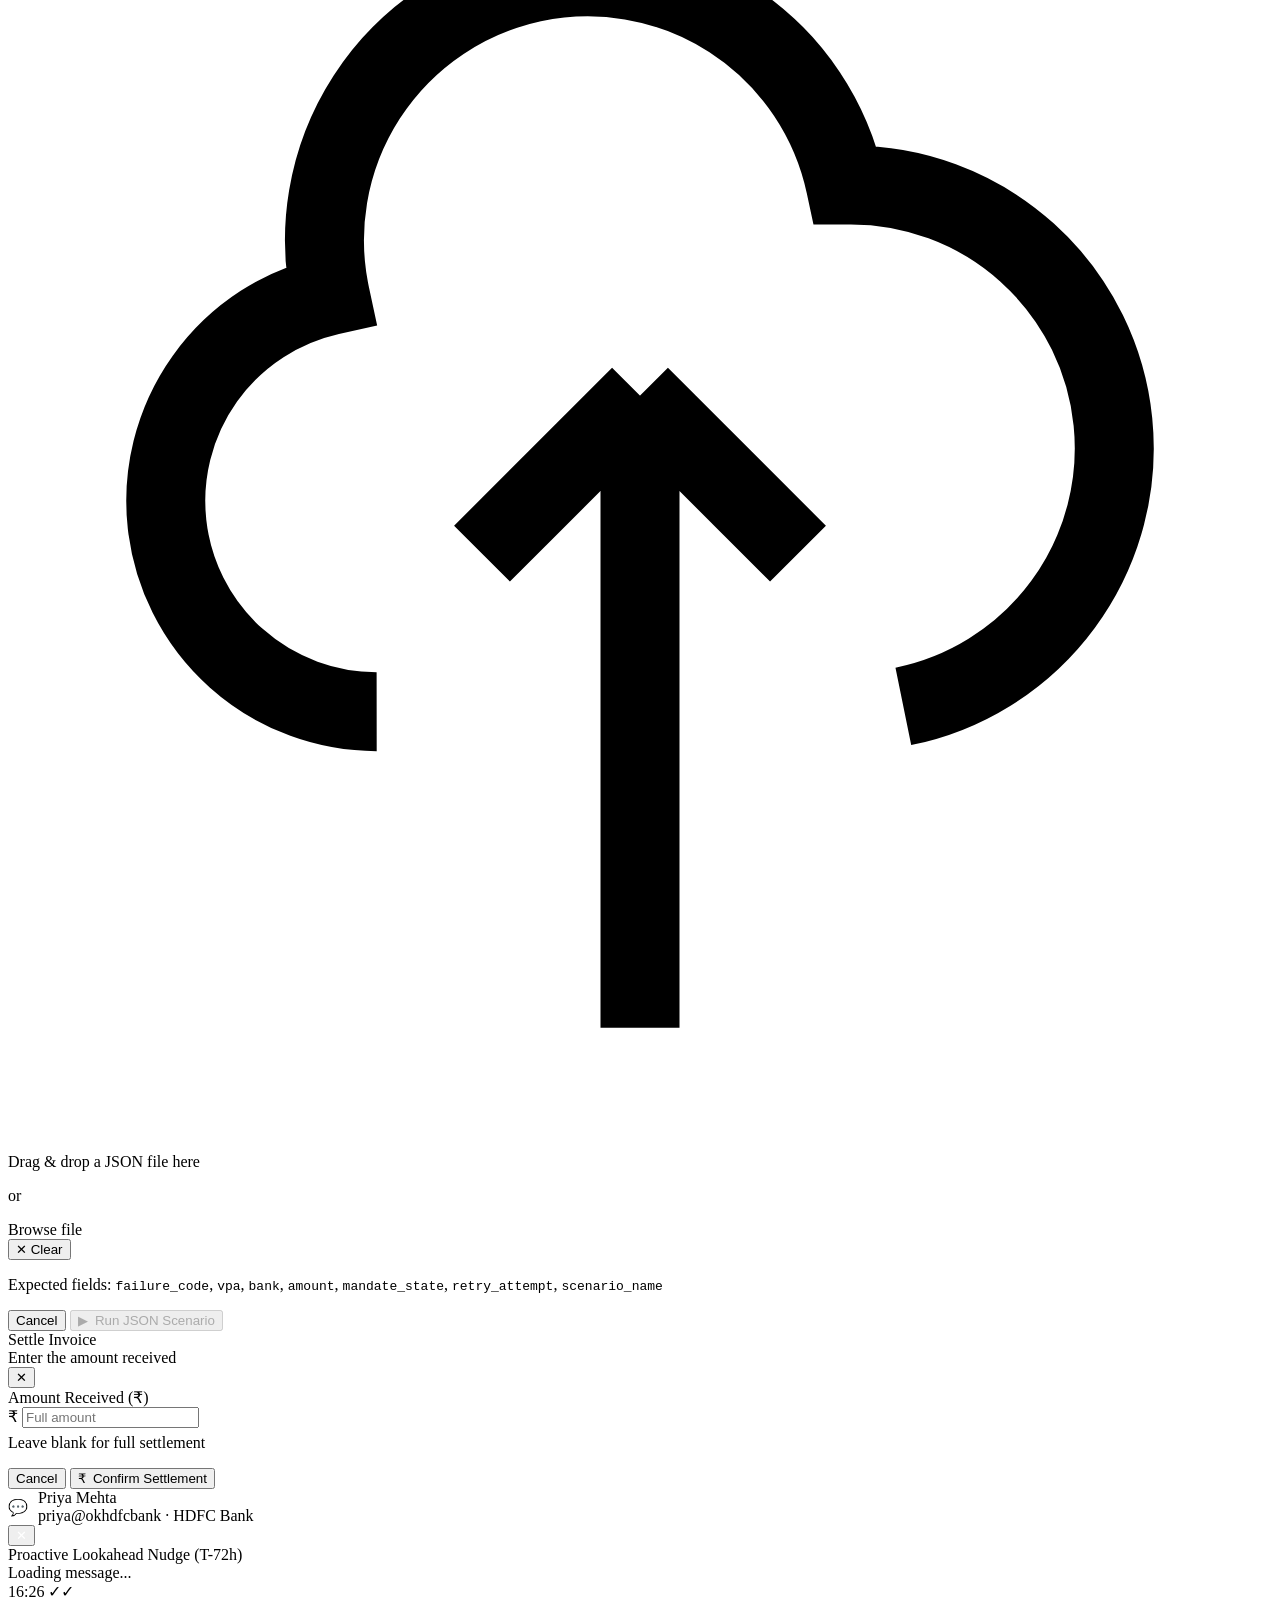
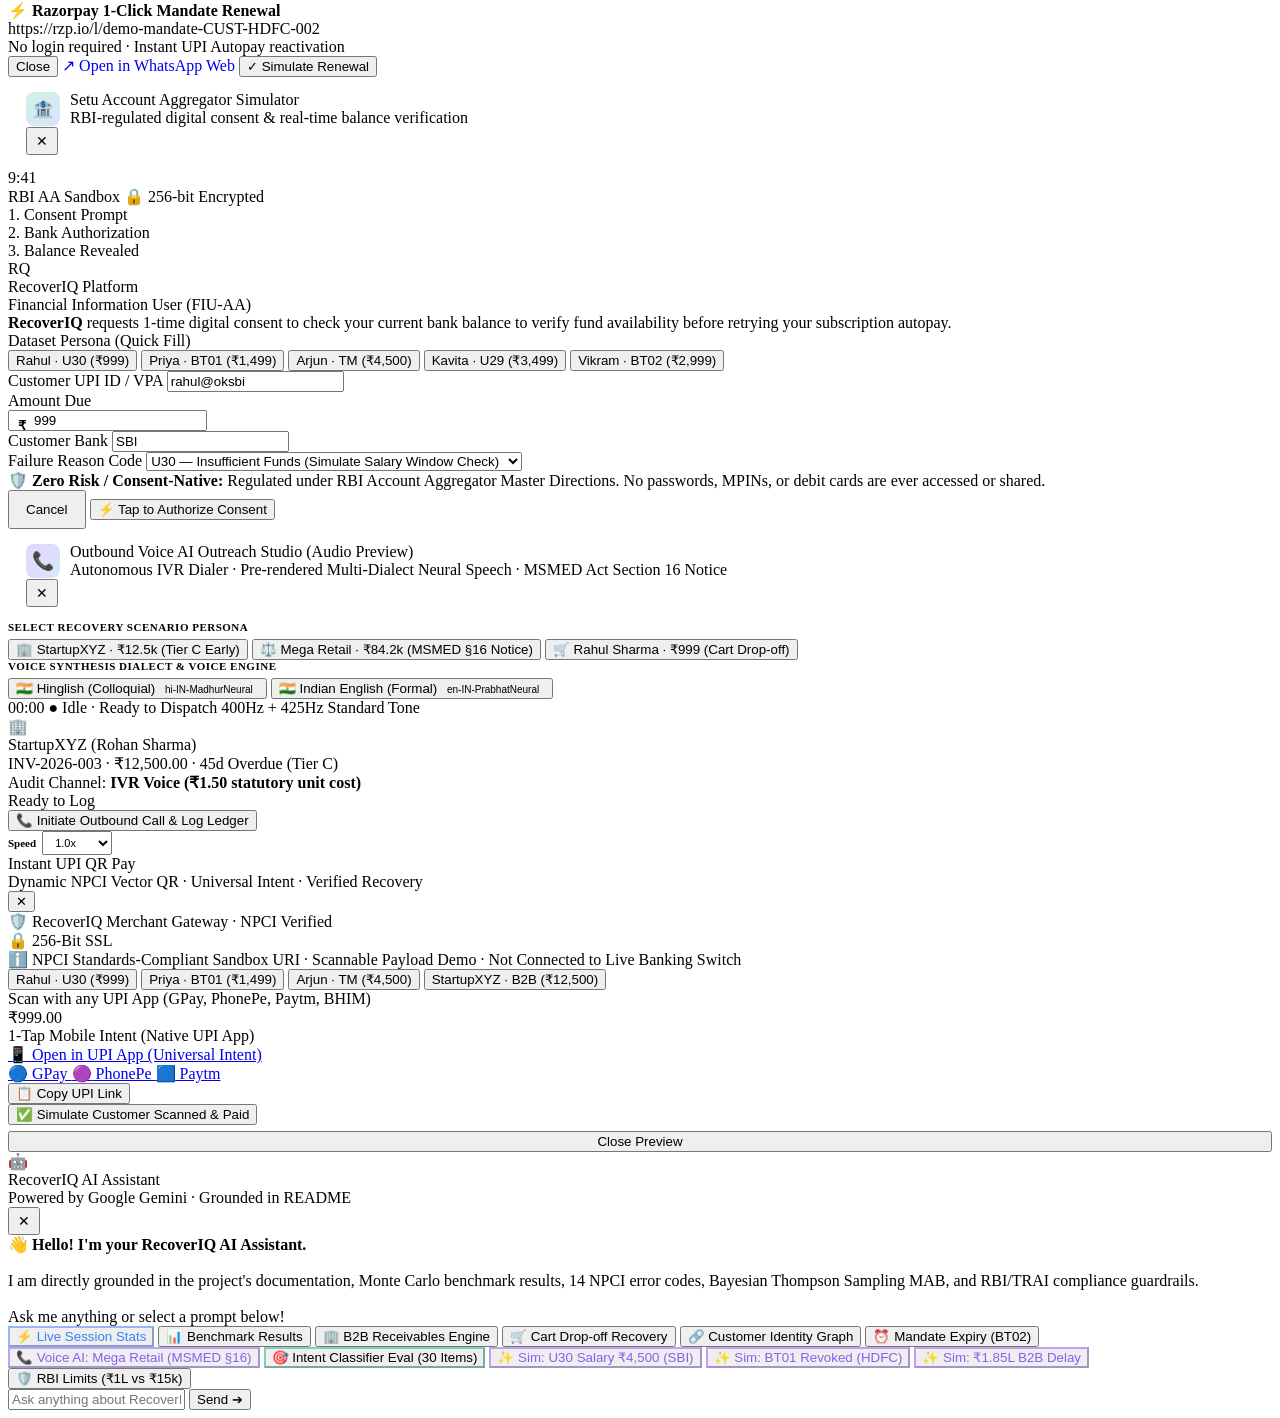
==== commit 4ac0b4a4: "fix(voice-ai): clarify audio preview in voice modal, align gemini model default, and update groundin" ====
--- a/dashboard/index.html
+++ b/dashboard/index.html
@@ -46,7 +46,7 @@
     <button class="btn-nav" id="setu-sim-nav-btn" onclick="openSetuAAModal()" title="Simulate RBI Account Aggregator (Setu) digital consent &amp; balance check" style="border-color:rgba(16,185,129,0.45);color:var(--green);font-weight:600;">
       🏦 Setu AA
     </button>
-    <button class="btn-nav" id="voice-sim-nav-btn" onclick="openVoiceModal()" title="Outbound Voice AI Outreach Studio (MSMED Act Section 16 &amp; Hinglish IVR)" style="border-color:rgba(139,92,246,0.45);color:#8b5cf6;font-weight:600;">
+    <button class="btn-nav" id="voice-sim-nav-btn" onclick="openVoiceModal()" title="Outbound Voice AI Outreach Studio Preview (MSMED Act Section 16 &amp; Pre-rendered Hinglish IVR)" style="border-color:rgba(139,92,246,0.45);color:#8b5cf6;font-weight:600;">
       📞 Voice AI
     </button>
     <button class="btn-nav" id="upi-qr-nav-btn" onclick="openUPIQRModal()" title="Dynamic UPI QR Code &amp; Intent Deep Links" style="border-color:rgba(59,130,246,0.45);color:#60a5fa;font-weight:600;">
@@ -1377,8 +1377,8 @@
     <div style="display:flex;align-items:center;gap:10px;">
       <div style="width:34px;height:34px;border-radius:8px;background:linear-gradient(135deg, rgba(139,92,246,0.25), rgba(59,130,246,0.2));display:flex;align-items:center;justify-content:center;font-size:18px;">📞</div>
       <div>
-        <div class="modal-title" id="voice-modal-heading">Outbound Voice AI Outreach Studio</div>
-        <div class="modal-sub">Autonomous IVR Dialer · Multi-Dialect Neural Speech · MSMED Act Section 16 Notice</div>
+        <div class="modal-title" id="voice-modal-heading">Outbound Voice AI Outreach Studio (Audio Preview)</div>
+        <div class="modal-sub">Autonomous IVR Dialer · Pre-rendered Multi-Dialect Neural Speech · MSMED Act Section 16 Notice</div>
       </div>
     </div>
     <button class="btn-ghost" onclick="closeVoiceModal()" aria-label="Close" style="padding:4px 8px;font-size:14px;">&#x2715;</button>
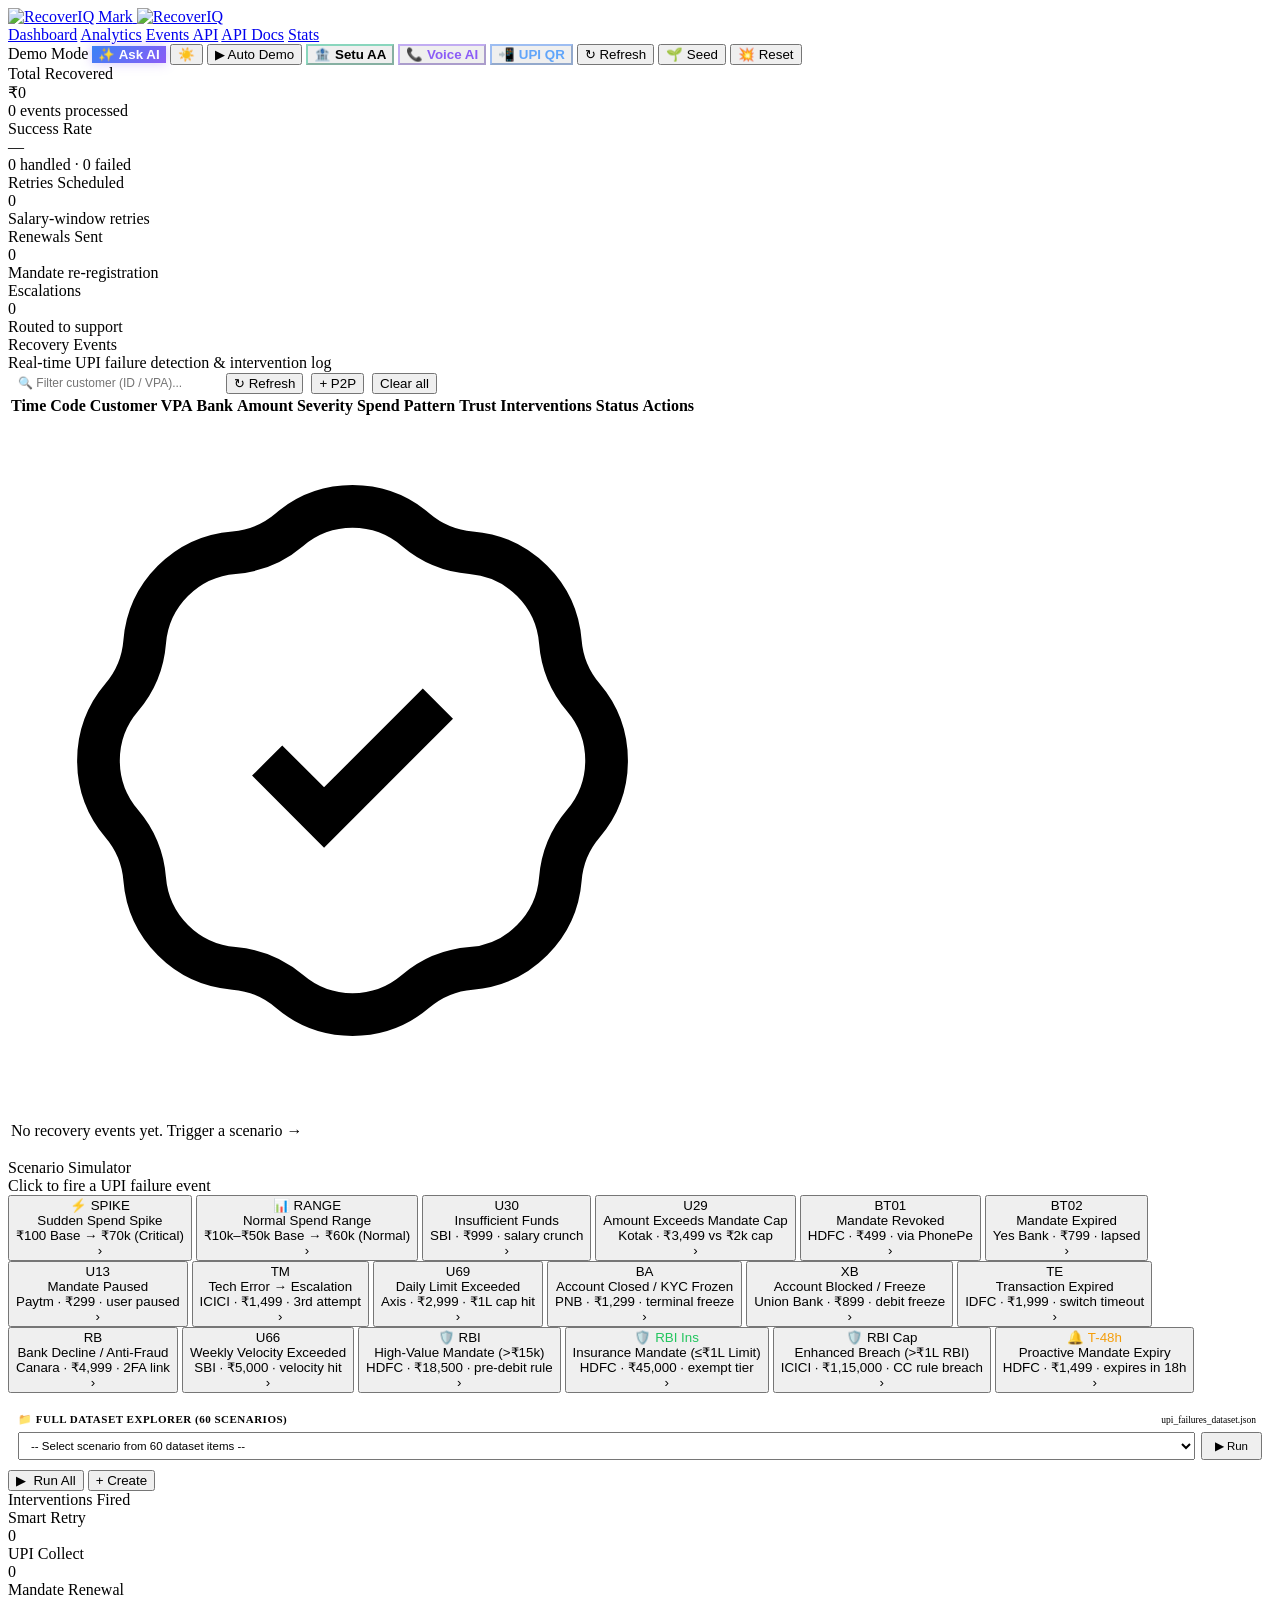
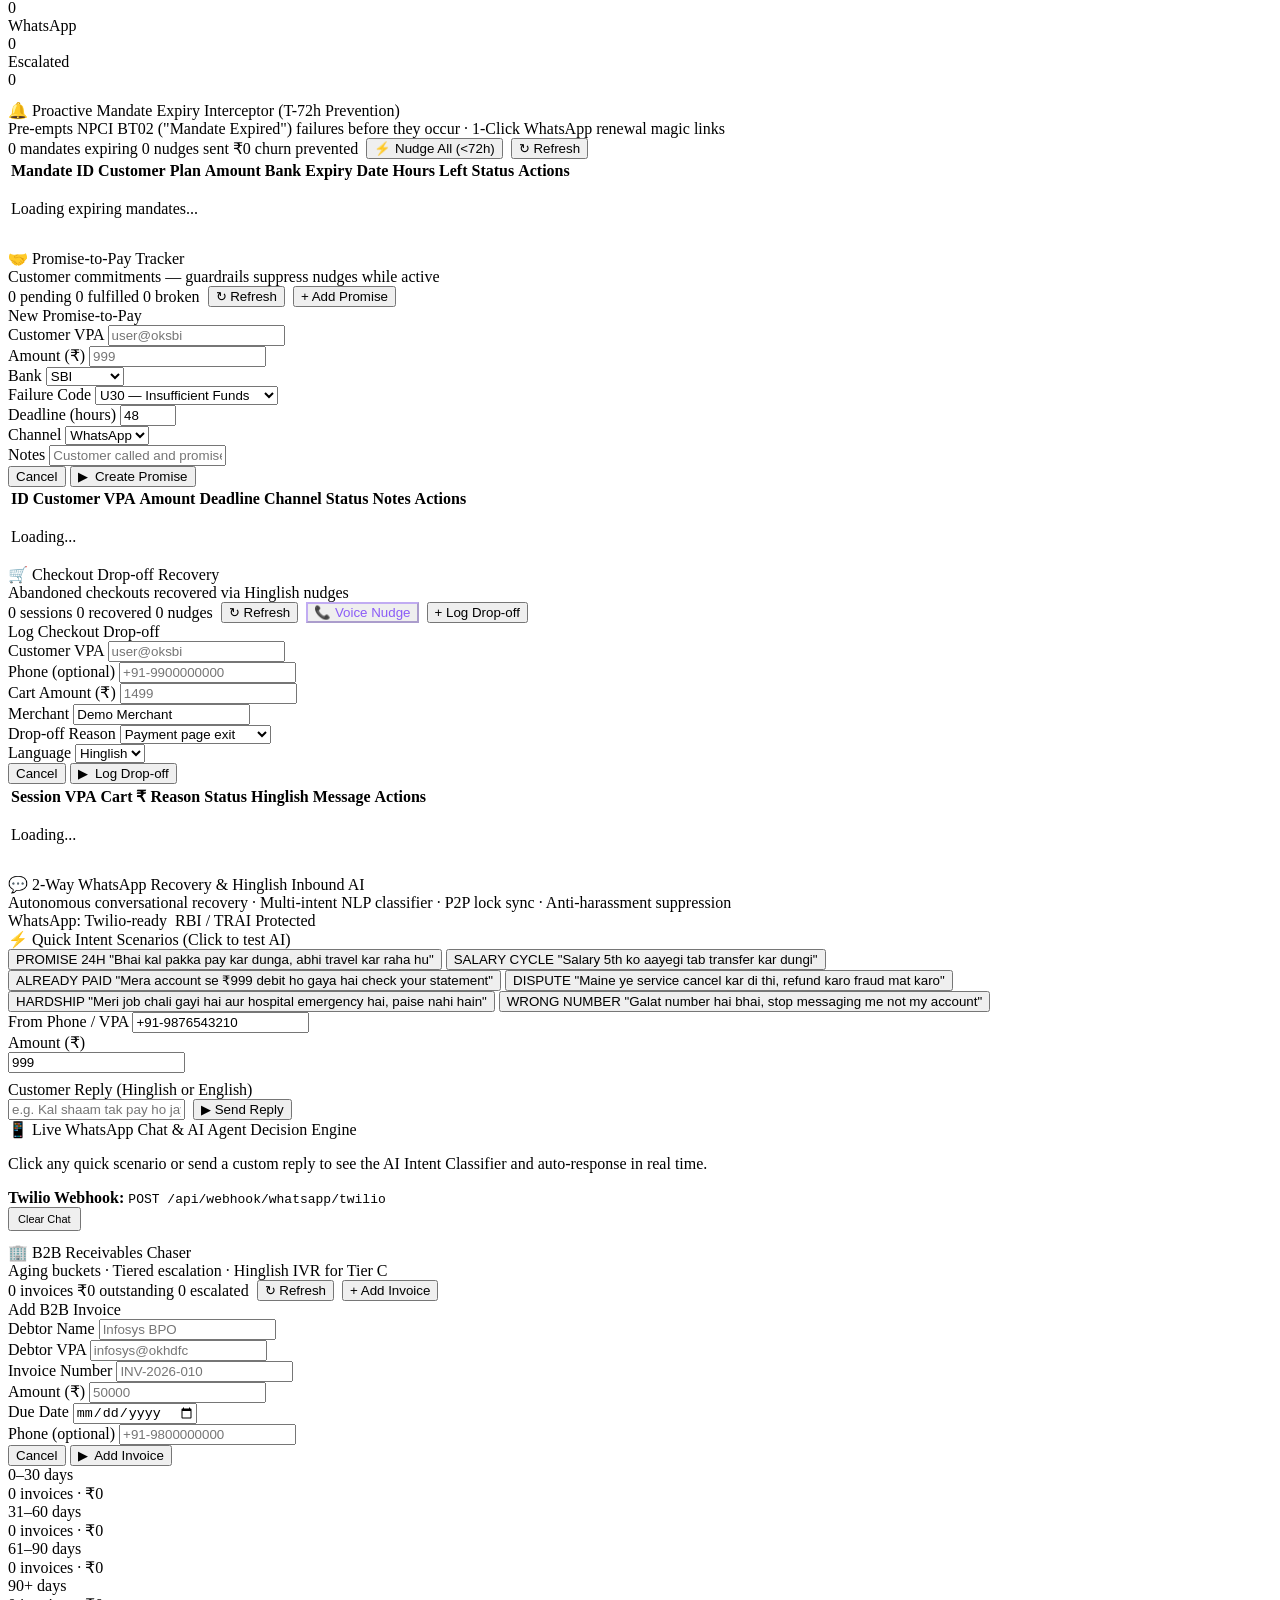
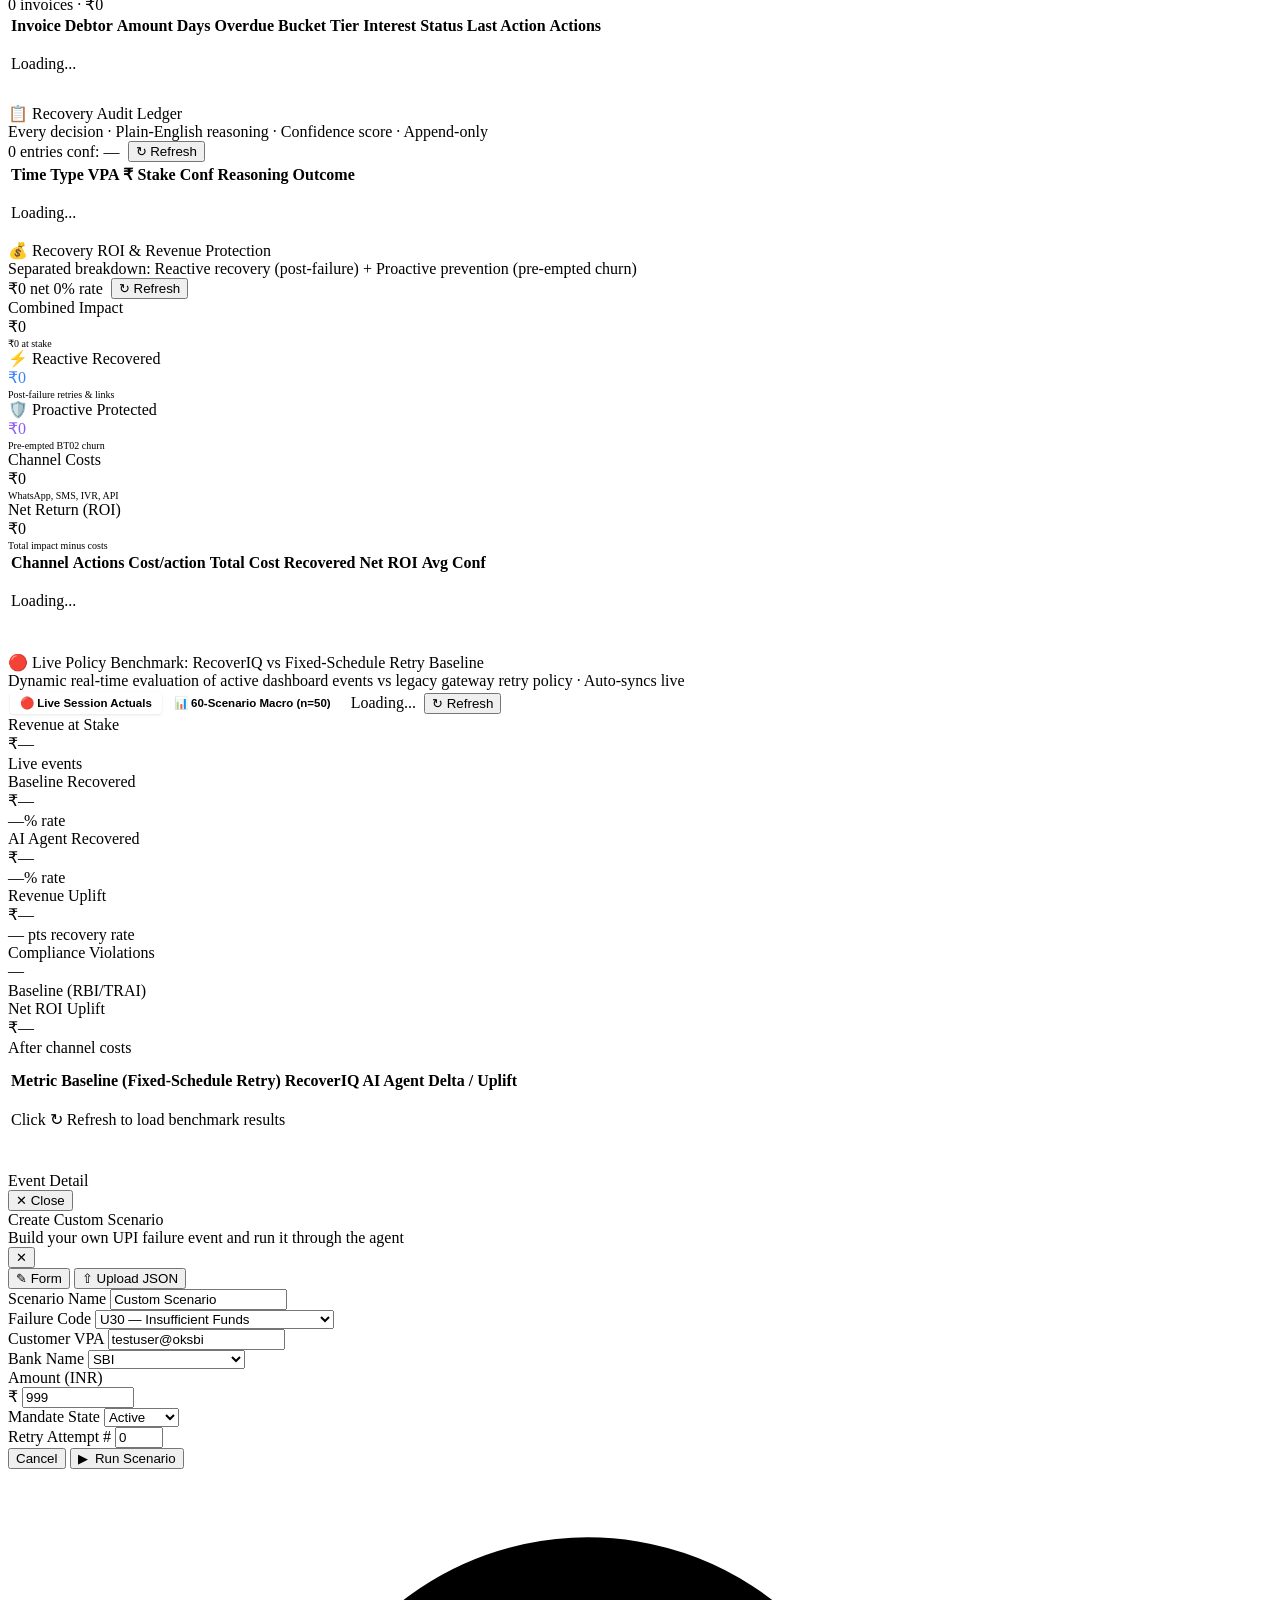
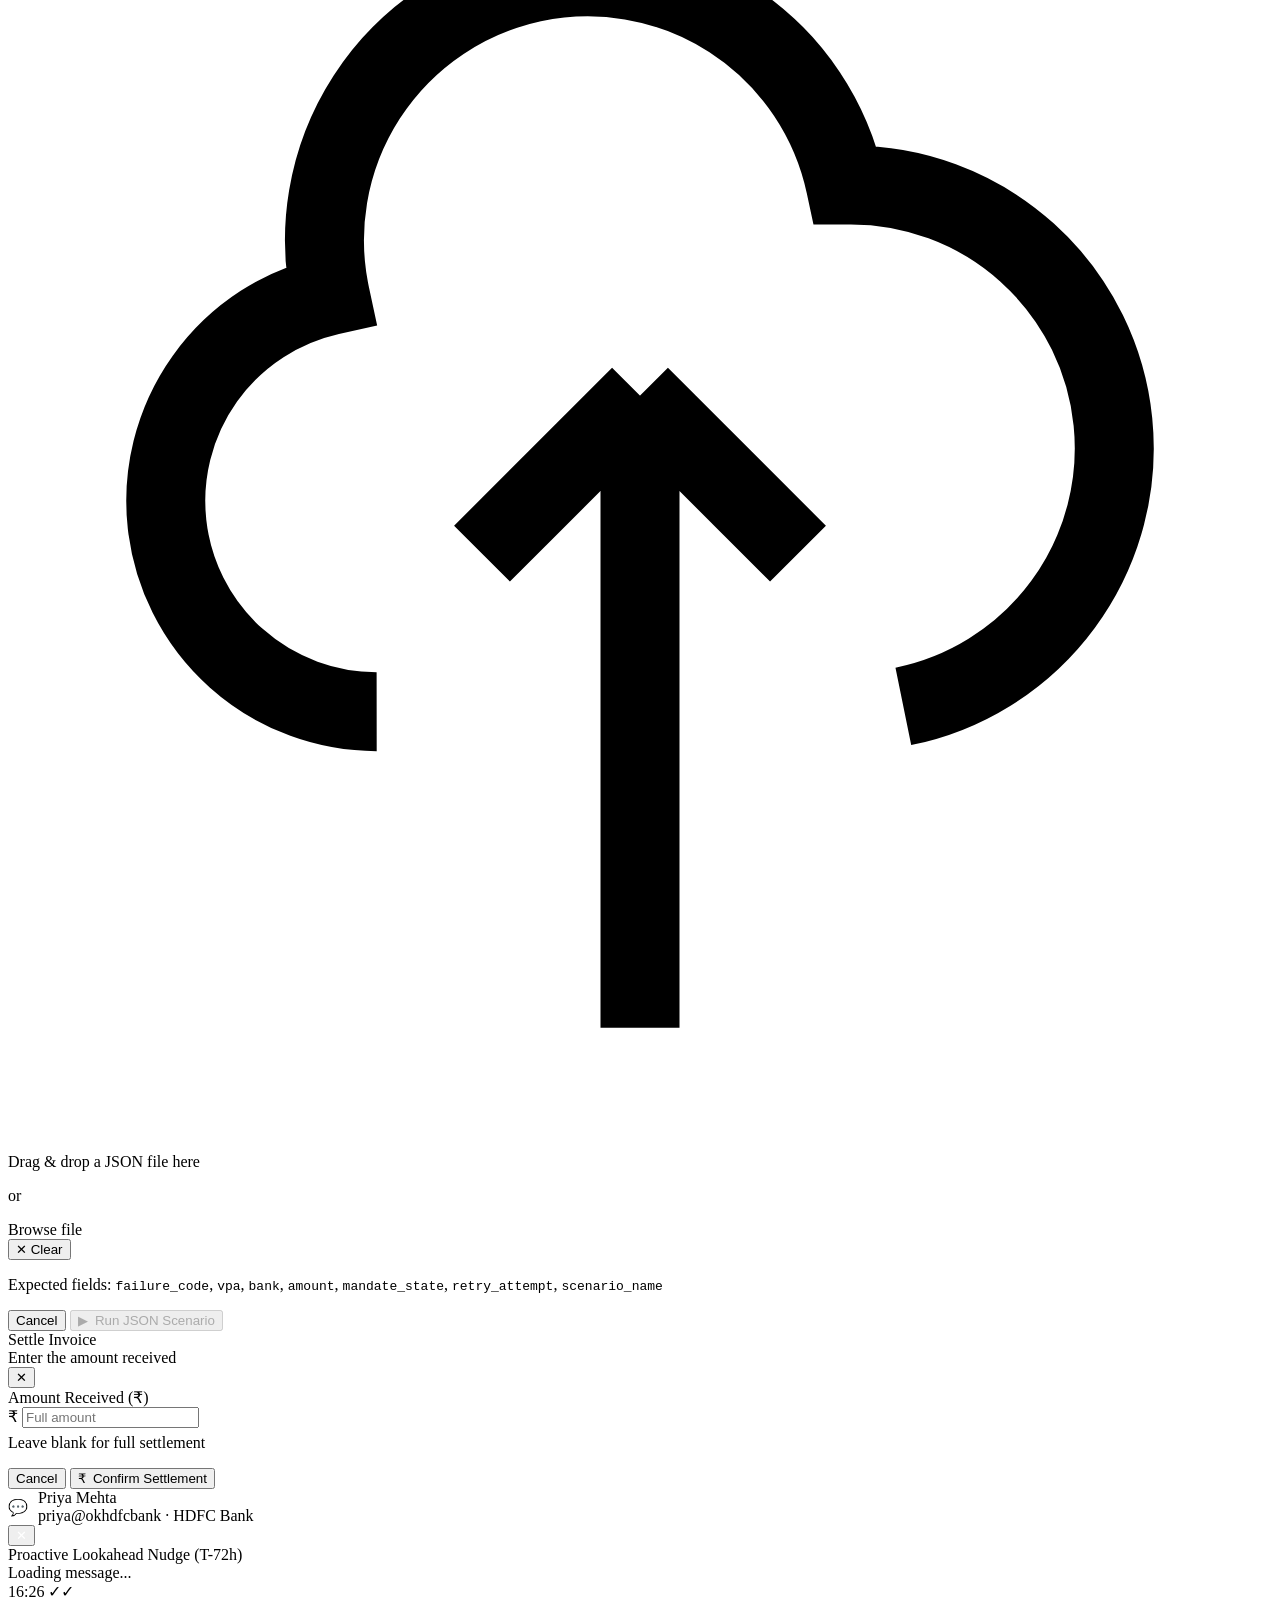
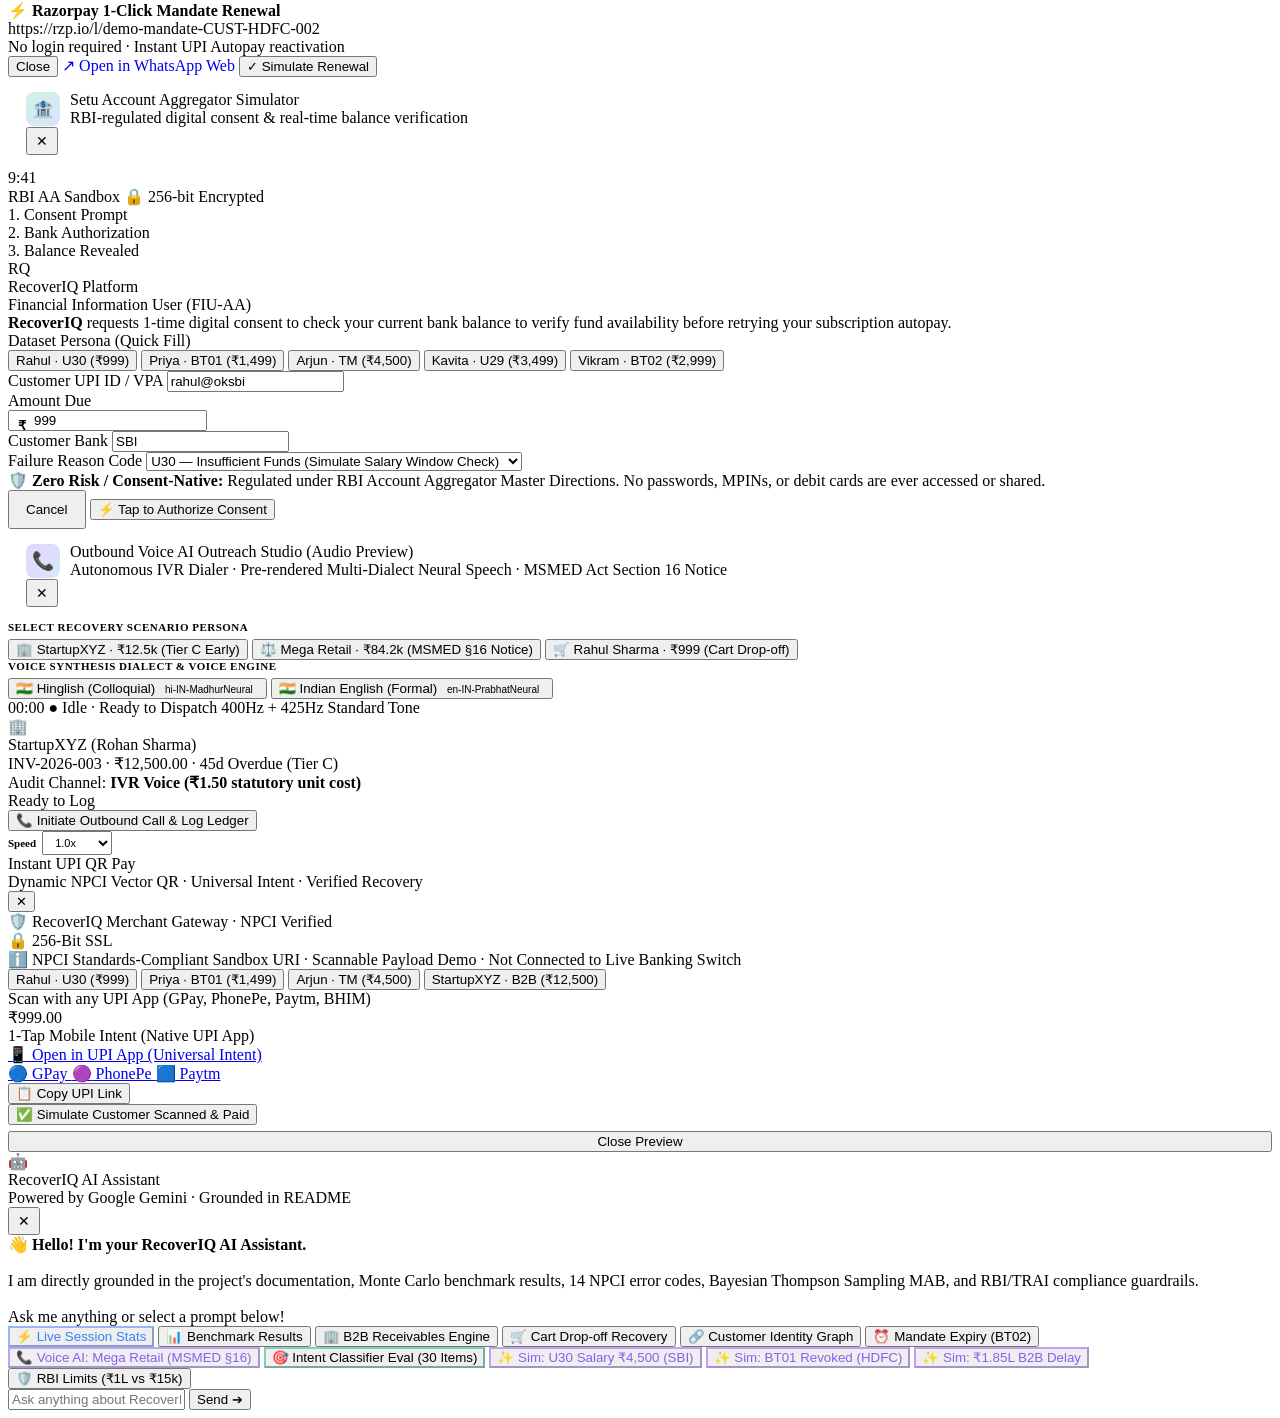
==== commit 5f0eaa56: "feat: add standalone Analytics page (/analytics) with recovery funnel, channel perf, bandit posterio" ====
--- a/dashboard/index.html
+++ b/dashboard/index.html
@@ -27,6 +27,7 @@
 
   <div class="nav-links">
     <a href="#" class="nav-link active">Dashboard</a>
+    <a href="/analytics" class="nav-link">Analytics</a>
     <a href="/api/events" target="_blank" class="nav-link">Events API</a>
     <a href="/docs" target="_blank" class="nav-link">API Docs</a>
     <a href="/api/stats" target="_blank" class="nav-link">Stats</a>
